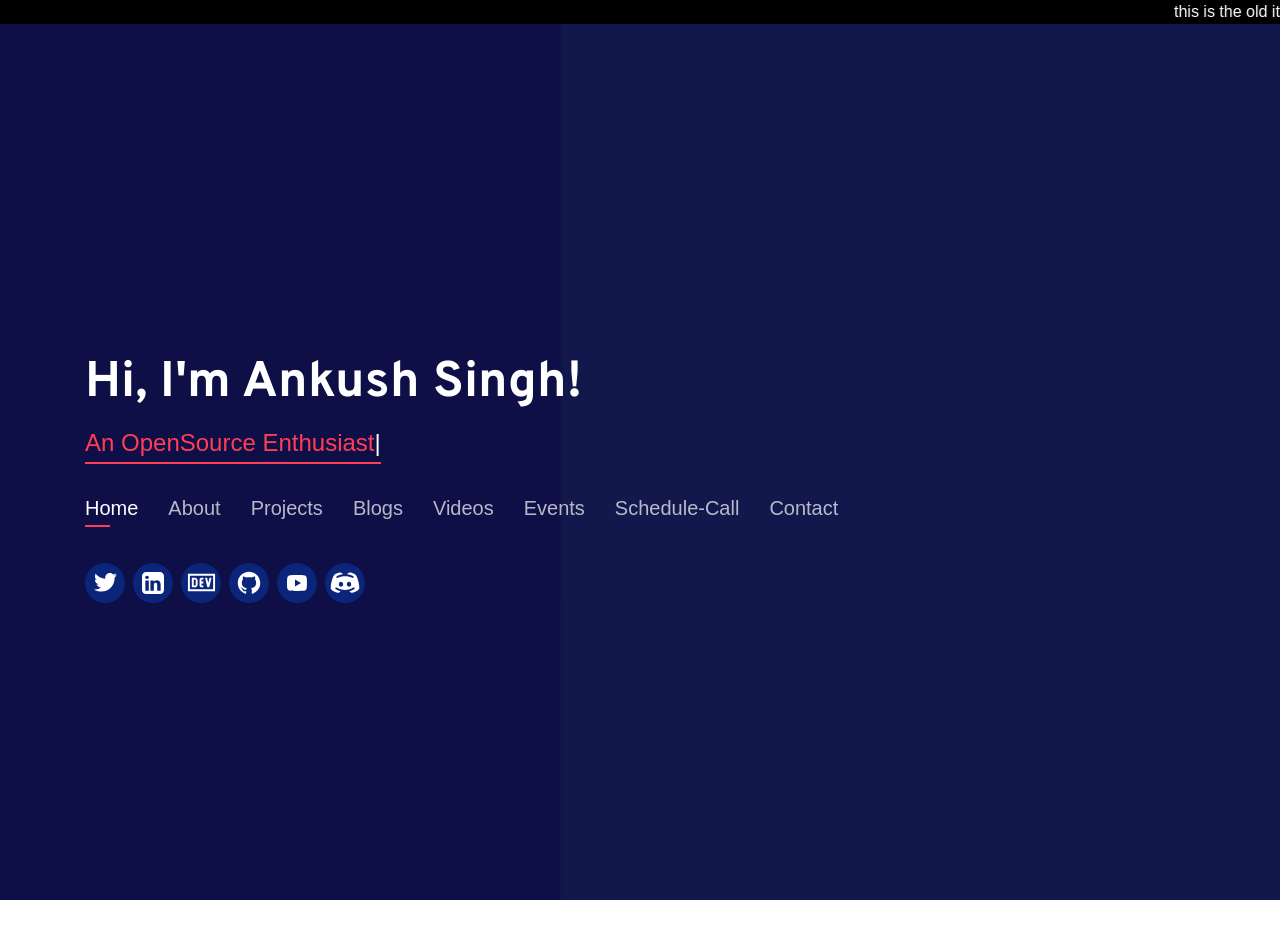
==== index.html @ aa954d73 "Initial commit" ====
<!DOCTYPE html>
<html lang="en">

<head>
  
  <script data-ad-client="ca-pub-5035583720363307" async src="https://pagead2.googlesyndication.com/pagead/js/adsbygoogle.js"></script>
  
  <meta charset="utf-8">
  <meta content="width=device-width, initial-scale=1.0" name="viewport">

  <title>Ankush Singh Gandhi</title>
  <meta content="Building products to make life easier" name="descriptison">
  <meta content="ankushsgandhi, ankush, singh, gandhi, python, webdeveloper, appdeveloper, app, web, android, projects, java, deeplearning, machinelearning" name="keywords">

  <!-- Favicons -->
  <link rel="shortcut icon" href="assets/img/favicon.ico" type="image/x-icon" />
  <link rel="icon" href="assets/img/favicon.ico" type="image/x-icon"> 
  <link href="assets/img/favicon.ico" rel="icon">
  <link href="assets/img/apple-touch-icon.ico" rel="apple-touch-icon">

  <!-- Google Fonts -->
  <link href="https://fonts.googleapis.com/css?family=Open+Sans:300,300i,400,400i,600,600i,700,700i|Raleway:300,300i,400,400i,500,500i,600,600i,700,700i|Poppins:300,300i,400,400i,500,500i,600,600i,700,700i" rel="stylesheet">

  <!-- Vendor CSS Files -->
  <link href="assets/vendor/bootstrap/css/bootstrap.min.css" rel="stylesheet">
  <link href="assets/vendor/icofont/icofont.min.css" rel="stylesheet">
  <link href="assets/vendor/remixicon/remixicon.css" rel="stylesheet">
  <link href="assets/vendor/owl.carousel/assets/owl.carousel.min.css" rel="stylesheet">
  <link href="assets/vendor/boxicons/css/boxicons.min.css" rel="stylesheet">
  <link href="assets/vendor/venobox/venobox.css" rel="stylesheet">

  <!-- Template Main CSS File -->
  <link href="assets/css/style.css" rel="stylesheet">

  <script data-ad-client="ca-pub-5035583720363307" async src="https://pagead2.googlesyndication.com/pagead/js/adsbygoogle.js"></script>

  <style>
    @import url('https://fonts.googleapis.com/css2?family=Overpass:wght@900&display=swap');
    </style>
    
    

</head>

<body>
<marquee style="background-color: #000000;">this is the old iteration of my portfolio website work under progress for new one</marquee>
  <!-- ======= Header ======= -->
  <header id="header" class="header-tops">
    <div class="container">
      <h1 style="font-family: 'Overpass', sans-serif;"><a href="index.html">Hi, I'm Ankush Singh!</a></h1>

      <h2 style="color:#fff"><span class="typing" style="color:#FF3E55;"></span></h2>

      <nav class="nav-menu d-none d-lg-block">
        <ul>
          <li class="active"><a href="#header">Home</a></li>
          <li><a href="#about">About</a></li>
          <li><a href="#portfolio">Projects</a></li>
          <li><a href="#blogs">Blogs</a></li>
          <li><a href="#videos">Videos</a></li>
          <li><a href="#events">Events</a></li>
          <li><a href="#schedule-meet">Schedule-Call</a></li>
          <li><a href="#contact">Contact</a></li>
        </ul>

      </nav><!-- .nav-menu -->

      <div class="social-links"><!--icons8.com is used-->
        <a href="https://twitter.com/ankushsgandhi" class="twitter"><svg xmlns="http://www.w3.org/2000/svg" x="0px" y="0px"
          width="23" height="23"
          viewBox="0 0 172 172"
          style=" fill:#000000;"><g fill="none" fill-rule="nonzero" stroke="none" stroke-width="1" stroke-linecap="butt" stroke-linejoin="miter" stroke-miterlimit="10" stroke-dasharray="" stroke-dashoffset="0" font-family="none" font-weight="none" font-size="none" text-anchor="none" style="mix-blend-mode: normal"><path d="M0,172v-172h172v172z" fill="none"></path><g fill="#ffffff"><path d="M172,30.82226c-6.4388,2.85547 -12.9056,5.01107 -20.07226,5.73894c7.16667,-4.3112 12.9056,-11.47787 15.76107,-19.3724c-7.16667,4.31119 -14.33333,7.16667 -22.19988,8.6224c-7.16667,-7.16667 -16.48893,-11.47787 -26.51106,-11.47787c-19.3724,0 -35.13347,15.76107 -35.13347,35.10547c0,2.88346 0,5.73893 0.72786,7.89453c-29.39453,-1.42774 -55.17773,-15.06119 -72.39453,-36.56119c-3.58333,5.03906 -5.01107,11.47786 -5.01107,17.91667c0,12.20573 6.43881,22.95573 15.76107,29.39453c-5.73893,-0.72786 -11.44987,-2.1556 -15.76107,-4.31119c0,0 0,0 0,0.72786c0,17.18881 12.17774,31.52214 27.93881,34.4056c-2.85547,0.69988 -5.71094,1.42774 -9.29427,1.42774c-2.1556,0 -4.3112,0 -6.4668,-0.72786c4.31119,14.33333 17.2168,24.38346 32.97786,24.38346c-12.17773,9.32227 -27.23893,15.03321 -43.72786,15.03321c-2.85547,0 -5.73893,0 -8.5944,-0.69988c15.76107,10.02214 34.4056,15.76107 53.75,15.76107c65.22787,0 100.33333,-53.75 100.33333,-100.33333c0,-1.42774 0,-2.85547 0,-4.31119c7.16667,-5.01107 12.9056,-11.44988 17.91667,-18.61654"></path></g></g></svg><!--i class="icofont-twitter"></i--></a>
        <a href="https://www.linkedin.com/in/ankushsinghgandhi/" class="linkedin"><!--i class="icofont-linkedin"></i--><svg xmlns="http://www.w3.org/2000/svg" x="0px" y="0px"
          width="22" height="22"
          viewBox="0 0 172 172"
          style=" fill:#000000;"><g fill="none" fill-rule="nonzero" stroke="none" stroke-width="1" stroke-linecap="butt" stroke-linejoin="miter" stroke-miterlimit="10" stroke-dasharray="" stroke-dashoffset="0" font-family="none" font-weight="none" font-size="none" text-anchor="none" style="mix-blend-mode: normal"><path d="M0,172v-172h172v172z" fill="none"></path><g fill="#ffffff"><path d="M139.75,0h-107.5c-17.80469,0 -32.25,14.44531 -32.25,32.25v107.5c0,17.80469 14.44531,32.25 32.25,32.25h107.5c17.80469,0 32.25,-14.44531 32.25,-32.25v-107.5c0,-17.80469 -14.44531,-32.25 -32.25,-32.25zM53.18149,146.00361h-26.71996l-0.15504,-80.00481h26.71995zM39.14964,55.53305h-0.15505c-8.73437,0 -14.36779,-6.02103 -14.36779,-13.51502c0,-7.67488 5.81431,-13.48919 14.70373,-13.48919c8.88942,0 14.34194,5.8143 14.52283,13.48919c0,7.49399 -5.65926,13.51502 -14.70372,13.51502zM145.82272,146.00361h-26.95253v-43.46515c0,-10.51743 -2.79087,-17.67548 -12.19712,-17.67548c-7.18389,0 -11.0601,4.83233 -12.92067,9.50962c-0.69772,1.67969 -0.8786,3.97957 -0.8786,6.33113v45.29988h-27.08173l-0.15505,-80.00481h27.08173l0.15505,11.29267c3.46274,-5.34916 9.22536,-12.92067 23.02463,-12.92067c17.10697,0 29.89844,11.16346 29.89844,35.17007v46.46274z"></path></g></g></svg></a>
        <a href="https://dev.to/ankushsinghgandhi" class="facebook"><svg xmlns="http://www.w3.org/2000/svg" x="0px" y="0px"
          width="31" height="31"
          viewBox="0 0 172 172"
          style=" fill:#000000;"><g fill="none" fill-rule="nonzero" stroke="none" stroke-width="1" stroke-linecap="butt" stroke-linejoin="miter" stroke-miterlimit="10" stroke-dasharray="" stroke-dashoffset="0" font-family="none" font-weight="none" font-size="none" text-anchor="none" style="mix-blend-mode: normal"><path d="M0,172v-172h172v172z" fill="none"></path><g fill="#ffffff"><path d="M10.75,37.625v96.75h150.5v-96.75zM21.5,48.375h129v75.25h-129zM32.25,59.125v53.75h16.125c8.89025,0 16.125,-7.23475 16.125,-16.125v-21.5c0,-8.89025 -7.23475,-16.125 -16.125,-16.125zM86,59.125c-5.92862,0 -10.75,4.82138 -10.75,10.75v32.25c0,5.92863 4.82138,10.75 10.75,10.75h10.75v-10.75h-10.75v-10.75h10.75v-10.75h-10.75v-10.75h10.75v-10.75zM105.84131,59.125l11.20142,48.51148c0.7095,3.06375 3.4379,5.23852 6.58227,5.23852c3.14438,0 5.87277,-2.17477 6.58227,-5.23852l11.20142,-48.51148h-11.03345l-6.75024,29.23706l-6.75024,-29.23706zM43,69.875h5.375c2.967,0 5.375,2.408 5.375,5.375v21.5c0,2.967 -2.408,5.375 -5.375,5.375h-5.375z"></path></g></g></svg><!--<i class="icofont-blogger"></i>--></a>
        <a href="https://github.com/AnkushSinghGandhi" class="instagram"><svg xmlns="http://www.w3.org/2000/svg" x="0px" y="0px"
          width="30" height="30"
          viewBox="0 0 172 172"
          style=" fill:#000000;"><g fill="none" fill-rule="none" stroke="none" stroke-width="1" stroke-linecap="butt" stroke-linejoin="miter" stroke-miterlimit="10" stroke-dasharray="" stroke-dashoffset="0" font-family="none" font-weight="none" font-size="none" text-anchor="none" style="mix-blend-mode: normal"><path d="M0,172v-172h172v172z" fill="none" fill-rule="nonzero"></path><g fill="#ffffff" fill-rule="evenodd"><path d="M86,21.5c-35.63037,0 -64.5,28.86963 -64.5,64.5c0,28.4917 18.47656,52.6792 44.11279,61.20361c3.2334,0.58789 4.40918,-1.38574 4.40918,-3.10742c0,-1.53271 -0.06299,-5.58496 -0.08398,-10.95996c-17.95166,3.88428 -21.73096,-8.65039 -21.73096,-8.65039c-2.93945,-7.45361 -7.15967,-9.44824 -7.15967,-9.44824c-5.85791,-3.98926 0.44092,-3.90528 0.44092,-3.90528c6.4668,0.46192 9.86817,6.63477 9.86817,6.63477c5.75293,9.86817 15.09619,7.0127 18.77051,5.375c0.58789,-4.17822 2.26758,-7.01269 4.09424,-8.62939c-14.31934,-1.6167 -29.37354,-7.15967 -29.37354,-31.87207c0,-7.05469 2.51953,-12.80761 6.63477,-17.32178c-0.65088,-1.6167 -2.87646,-8.18848 0.62989,-17.06982c0,0 5.41699,-1.72168 17.7417,6.61377c5.14404,-1.42773 10.66602,-2.1416 16.14599,-2.16259c5.47998,0.02099 11.00195,0.73486 16.14599,2.16259c12.32471,-8.33545 17.7207,-6.61377 17.7207,-6.61377c3.52734,8.88134 1.32276,15.45313 0.65088,17.06982c4.13623,4.51416 6.61377,10.26709 6.61377,17.32178c0,24.77539 -15.0752,30.21338 -29.43653,31.83008c2.30957,1.97364 4.36719,5.9209 4.36719,11.92578c0,8.6294 -0.06298,15.5791 -0.06298,17.69971c0,1.72168 1.15478,3.7373 4.43017,3.10742c25.61523,-8.54541 44.0708,-32.71192 44.0708,-61.20361c0,-35.63037 -28.86963,-64.5 -64.5,-64.5z"></path></g></g></svg><!--i class="icofont-github"></i--></a>

          <a href="https://www.youtube.com/techxtreme" class="instagram"><svg xmlns="http://www.w3.org/2000/svg" x="0px" y="0px"
            width="24" height="24"
            viewBox="0 0 172 172"
            style=" fill:#000000;"><g fill="none" fill-rule="nonzero" stroke="none" stroke-width="1" stroke-linecap="butt" stroke-linejoin="miter" stroke-miterlimit="10" stroke-dasharray="" stroke-dashoffset="0" font-family="none" font-weight="none" font-size="none" text-anchor="none" style="mix-blend-mode: normal"><path d="M0,172v-172h172v172z" fill="none"></path><g fill="#ffffff"><path d="M154.671,44.333c-1.64833,-6.16333 -6.50733,-11.02233 -12.67067,-12.67067c-11.18,-2.99567 -56.00033,-2.99567 -56.00033,-2.99567c0,0 -44.82033,0 -56.00033,2.99567c-6.16333,1.64833 -11.02233,6.50733 -12.67067,12.67067c-2.99567,11.18 -2.99567,41.667 -2.99567,41.667c0,0 0,30.487 2.99567,41.667c1.64833,6.16333 6.50733,11.02233 12.67067,12.67067c11.18,2.99567 56.00033,2.99567 56.00033,2.99567c0,0 44.82033,0 56.00033,-2.99567c6.1705,-1.64833 11.02233,-6.50733 12.67067,-12.67067c2.99567,-11.18 2.99567,-41.667 2.99567,-41.667c0,0 0,-30.487 -2.99567,-41.667zM71.66667,110.82533v-49.65067l43,24.82533z"></path></g></g></svg><!--i class="icofont-github"></i--></a>
          <a href="https://discord.com/invite/UNFfxdDy" class="instagram"><svg xmlns="http://www.w3.org/2000/svg" x="0px" y="0px"
            width="30" height="30"
            viewBox="0 0 172 172"
            style=" fill:#000000;"><g fill="none" fill-rule="nonzero" stroke="none" stroke-width="1" stroke-linecap="butt" stroke-linejoin="miter" stroke-miterlimit="10" stroke-dasharray="" stroke-dashoffset="0" font-family="none" font-weight="none" font-size="none" text-anchor="none" style="mix-blend-mode: normal"><path d="M0,172v-172h172v172z" fill="none"></path><g fill="#ffffff"><path d="M145.48333,37.87583c-0.07167,-0.07167 -0.17917,-0.14333 -0.28667,-0.25083c-8.56417,-6.88 -20.03083,-10.39167 -28.12917,-12.07583c-7.99083,-1.68417 -15.98167,2.86667 -18.56167,10.57083c-0.03583,0.14333 -0.1075,0.25083 -0.14333,0.39417c13.4375,1.36167 25.44167,5.0525 35.18833,10.82167c2.54417,1.505 3.36833,4.80167 1.86333,7.38167c-1.00333,1.68417 -2.795,2.61583 -4.6225,2.61583c-0.93167,0 -1.89917,-0.25083 -2.75917,-0.7525c-10.965,-6.52167 -25.51333,-9.96167 -42.0325,-9.96167c-16.51917,0 -31.0675,3.44 -42.0325,9.96167c-2.58,1.505 -5.87667,0.68083 -7.38167,-1.86333c-1.505,-2.58 -0.68083,-5.87667 1.86333,-7.38167c9.74667,-5.76917 21.75083,-9.46 35.18833,-10.82167c-0.03583,-0.14333 -0.1075,-0.25083 -0.14333,-0.39417c-2.58,-7.70417 -10.57083,-12.255 -18.56167,-10.57083c-8.09833,1.68417 -19.565,5.19583 -28.12917,12.07583c-0.1075,0.1075 -0.215,0.17917 -0.28667,0.25083c-7.955,7.38167 -22.64667,44.935 -22.64667,79.04833c0,0.93167 0.215,1.8275 0.68083,2.65167c8.74333,15.3725 29.3475,20.99833 37.84,22.6825c1.03917,0.215 2.07833,0.3225 3.1175,0.3225c5.08833,0 9.9975,-2.43667 13.04333,-6.665l1.86333,-2.54417c-18.45417,-4.37167 -27.91417,-12.255 -28.45167,-12.72083c-2.2575,-1.935 -2.54417,-5.30333 -0.60917,-7.56083c1.935,-2.2575 5.30333,-2.54417 7.56083,-0.645c0.28667,0.25083 16.08917,13.04333 47.085,13.04333c31.13917,0 46.94167,-12.9 47.085,-13.04333c2.2575,-1.89917 5.66167,-1.6125 7.56083,0.68083c1.89917,2.2575 1.64833,5.62583 -0.60917,7.525c-0.5375,0.46583 -9.9975,8.34917 -28.45167,12.72083l1.86333,2.54417c3.04583,4.22833 7.955,6.665 13.04333,6.665c1.03917,0 2.07833,-0.1075 3.1175,-0.3225c8.4925,-1.68417 29.09667,-7.31 37.84,-22.6825c0.46583,-0.82417 0.68083,-1.72 0.68083,-2.65167c0,-34.11333 -14.69167,-71.66667 -22.64667,-79.04833zM62.81583,107.21333c-6.84417,0 -12.39833,-6.3425 -12.39833,-14.19c0,-7.8475 5.55417,-14.19 12.39833,-14.19c6.88,0 12.43417,6.3425 12.43417,14.19c0,7.8475 -5.55417,14.19 -12.43417,14.19zM109.07667,107.5c-6.91583,0 -12.54167,-6.41417 -12.54167,-14.33333c0,-7.91917 5.62583,-14.33333 12.54167,-14.33333c6.95167,0 12.54167,6.41417 12.54167,14.33333c0,7.91917 -5.59,14.33333 -12.54167,14.33333z"></path></g></g></svg></a>
      </div>
    </div>
  </header><!-- End Header -->

  <!-- ======= About Section ======= -->
  <section id="about" class="about">

    <!-- ======= About Me ======= -->
    <div class="about-me container">

      <div class="section-title">
        <h2>About</h2>
        <p>Learn more about me</p>
      </div>
      <div class="row">
        <div class="col-lg-4" data-aos="fade-right">
          <img alt="Ankush Singh Gandhi" src="assets/img/me.jpg" class="img-fluid"   height="300" width="300">
        </div>
        <div class="col-lg-8 pt-4 pt-lg-0 content" data-aos="fade-left">
          <h3>Software Devloper</h3>
          <div class="row">
          </div>
            <p> I'm a passionate learner who's always willing to learn and work across technologies and domains. I love to explore new technologies and leverage them to solve real-life problems. Apart from that I also love to blog, mentor a newbie and build something from what i've learnt.</p>
            <p>I'm also founder of <a href="https://discord.com/invite/UNFfxdDy">CodeVisors</a>. It is a community and an organization driven by tech enthusiasts focusing on reciprocal collaboration between members of the tech community.  The aim of the community is to encourage and promote communication, best practices and technical expertise in an inclusive and welcome environment.</p>
            <p>And <a href="https://www.youtube.com/TechXtreme">Tech Xtreme</a> is my YouTube channel dedicated to learnings of all domains without any hassle and problem. I will be posting content about technology, marketing, entrepreneurship, and education.</p>
            <p>I started my channel in 2016 when I was still in school back then I made videos about Android and its customizations and then after that made a few custom ROMs for Samsung mobile phones. the one ROM which gets noticed was <a href="https://www.youtube.com/results?search_query=vibrance+ux">Vibrance UX</a> with more than 60k downloads. you can search it on Google or Youtube there are many videos on and yes I am the original developer of it.</p>
            <p>Now I started my channel again with the same enthusiasm with a goal to the uplift community by providing free webinars, hands-on sessions, etc</p>
            <p>Looking to chat? Feel free to DM me on twitter - the fastest way to reach out to me!</p>
        </div>
      </div>

    </div><!-- End About Me -->

    <!-- ======= Skills ======= -->
    <div class="interests container">

      <div class="section-title">
        <h2>Skills</h2>
      </div>

      <div class="row">
        <div class="col-lg-3 col-md-4">
          <div class="icon-box">
            <h3 style="color: #ffbb2c;">LINUX</h3>
          </div>
        </div>
        <div class="col-lg-3 col-md-4 mt-4 mt-md-0">
          <div class="icon-box">
            <h3 style="color: #5578ff;">Python</h3>
          </div>
        </div>
        <div class="col-lg-3 col-md-4 mt-4 mt-md-0">
          <div class="icon-box">
            <h3  style="color: #e80368;">OpenSource</h3>
          </div>
        </div>
        <div class="col-lg-3 col-md-4 mt-4 mt-lg-0">
          <div class="icon-box">
            <h3 style="color: #e361ff;">Algorithms</h3>
          </div>
        </div>
        <div class="col-lg-3 col-md-4 mt-4">
          <div class="icon-box">
            <h3 style="color: #47aeff;">Blogging</h3>
          </div>
        </div>
        <div class="col-lg-3 col-md-4 mt-4">
          <div class="icon-box">
            <h3 style="color: #ffa76e;">Mentoring</h3>
          </div>
        </div>
        <div class="col-lg-3 col-md-4 mt-4">
          <div class="icon-box">
            <h3  style="color: #11dbcf;">Data Science</h3>
          </div>
        </div>
        <div class="col-lg-3 col-md-4 mt-4">
          <div class="icon-box">
            <h3 style="color: #4233ff;">AI/ML</h3>
          </div>
        </div>
        <div class="col-lg-3 col-md-4 mt-4">
          <div class="icon-box">
            <h3 style="color: #b2904f;">YouTube</h3>
          </div>
        </div>
        <div class="col-lg-3 col-md-4 mt-4">
          <div class="icon-box">
            <h3 style="color: #b20969;">--</h3>
          </div>
        </div>
        <div class="col-lg-3 col-md-4 mt-4">
          <div class="icon-box">
            <h3 style="color: #ff5828;">--</h3>
          </div>
        </div>
        <div class="col-lg-3 col-md-4 mt-4">
          <div class="icon-box">
            <h3 style="color: #29cc61;">--</h3>
          </div>
        </div>
      </div>

    </div><!-- End Interests -->
        <!-- ======= Testimonials ======= -->
        <div class="testimonials container">

          <div class="section-title">
            <h2>Testimonials</h2>
          </div>
    
          <div class="owl-carousel testimonials-carousel">
    
            <div class="testimonial-item">
              <p>
                <i class="bx bxs-quote-alt-left quote-icon-left"></i>
                I must say Ankush is the most smart working junior I had known so far. I've been close to him for years now and we've shared some knowledge by that I can say, a person who thinks about his action and loyal to his belief can achieve greater milestones.
                <i class="bx bxs-quote-alt-right quote-icon-right"></i>
              </p>
              <a href="https://www.linkedin.com/in/mudit-t-708440105/">
              <img alt="Ankush Singh Gandhi" src="assets/img/testimonials/testimonials-1.jpg" class="testimonial-img"></a>
              <h3>Mudit Trupathi</h3>
              <h4>SDE at Ranosys technologies</h4>
            </div>

            <div class="testimonial-item">
              <p>
                <i class="bx bxs-quote-alt-left quote-icon-left"></i>
                Ankush had played a major role in whatever projects we worked together. He created a special bond with his team members which pushes them to the next level. He is a great human and kind to have in a project!Ankush can be a great companion to work with. He is a quick learner.
                <i class="bx bxs-quote-alt-right quote-icon-right"></i>
              </p>
              <a href="https://www.linkedin.com/in/prabhjeet-singh-khokher/">
              <img alt="Ankush Singh Gandhi" src="assets/img/testimonials/testimonials-2.jpg" class="testimonial-img"></a>
              <h3>Prabhjeet Singh</h3>
              <h4>ARTH learner at Linux world</h4>
            </div>
    
            <div class="testimonial-item">
              <p>
                <i class="bx bxs-quote-alt-left quote-icon-left"></i>
                Ankush is really an amazing and he has extensively rich knowledge about Python Development. He is a great and Hackathon enthusiast. I think he is quite approachable and an asset to the opensource community.                                                                 
                <i class="bx bxs-quote-alt-right quote-icon-right"></i>
              </p>
              <a href="https://www.linkedin.com/in/mohan-gayen-9571a51a0/">
              <img alt="Ankush Singh Gandhi" src="assets/img/testimonials/testimonials-3.jpg" class="testimonial-img"></a>
              <h3>Mohan Gayen</h3>
              <h4>Student at Poornima Group of Institutions</h4>
            </div>

            <div class="testimonial-item">
              <p>
                <i class="bx bxs-quote-alt-left quote-icon-left"></i>
                I have worked with Ankush in several academic micro-projects. He was a Team leader and always motivated his team to think creatively. He surpassed my fear of working in the group project and helped me become a good and responsible team player.
                <i class="bx bxs-quote-alt-right quote-icon-right"></i>
              </p>
              <a href="https://www.linkedin.com/in/ankit-ojha/">
              <img alt="Ankush Singh Gandhi" src="assets/img/testimonials/testimonials-4.jpg" class="testimonial-img"></a>
              <h3>Ankit Ojha</h3>
              <h4>Student at Poornima Group of Institutions</h4>
            </div>

            
            <div class="testimonial-item">
              <p>
                <i class="bx bxs-quote-alt-left quote-icon-left"></i>
                Ankush is a great open source software person. He has the enthusiasm to spread the OSS love to everywhere. Other than actively mentoring people, he's doing great work following up what's going on with the open source software programs and helping people to apply the programs in an efficient way.
                <i class="bx bxs-quote-alt-right quote-icon-right"></i>
              </p>
              <a href="https://www.linkedin.com/in/arushi-kataria-606137155/">
              <img alt="Ankush Singh Gandhi" src="assets/img/testimonials/testimonials-5.jpg" class="testimonial-img"></a>
              <h3>Arushi Kataria</h3>
              <h4>DevOps Engineer NameSourceFuse Technologies</h4>
            </div>

            <div class="testimonial-item">
              <p>
                <i class="bx bxs-quote-alt-left quote-icon-left"></i>
                Ankush is one of the highly talented individuals I have ever met with. He is moved by really powerful motivations in life and is highly talented in the Computer science field. He does his works correctly and also motivates people who ask him for advice in life. Glad I met him, He is one of the best people out there with an outstanding attitude and talent. 
                <i class="bx bxs-quote-alt-right quote-icon-right"></i>
              </p>
              <a href="https://www.linkedin.com/in/pankaj-kanyal-2060291b2/">
              <img alt="Ankush Singh Gandhi" src="assets/img/testimonials/testimonials-6.jpg" class="testimonial-img"></a>
              <h3>Pankaj Kanyal</h3>
              <h4>Student at Chandigarh University</h4>
            </div>

          </div>
        </div>
        <!-- End Testimonials  -->
        

  </section><!-- End About Section -->

    <!-- Start Skills Section -->

    <section id="skills" class="service">
      <div class="container" style="background: rgba(255, 255, 255, 0)">
        <div class="section-title">
          <h2>Skills</h2>
        </div>
          <!--div class="col-lg-12" data-aos="fade-up">
            <div class="col-md-12 mt-4 mt-md-0 icon-box" data-aos="fade-up" data-aos-delay="100">
              <h4 style="text-align:left;color:#FF3E55">Full Stack Technologies</h4>
              <h5 style="text-align:left; color:#fff; font-weight: bold;">
                HTML5, CSS3, React.js, Redux, React Native, Next.js, Express.js, Node.js
              </h5>
            </div-->
            <div class="col-md-12 mt-4 mt-md-0 icon-box" data-aos="fade-up" data-aos-delay="100">
              <h4 style="text-align:left;color:#FF3E55">Databases</h4>
              <h5 style="text-align:left; color:#fff; font-weight: bold;">
                MySQL, MongoDB
              </h5>
            </div>
            <!--div class="col-md-12 mt-4 mt-md-0 icon-box" data-aos="fade-up" data-aos-delay="100">
              <h4 style="text-align:left;color:#FF3E55">Cloud Services</h4>
              <h5 style="text-align:left; color:#fff; font-weight: bold;">
                AWS (EC2, Lambda, ELB, S3), Digital Ocean
              </h5>
            </div-->
            <div class="col-md-12 mt-4 mt-md-0 icon-box" data-aos="fade-up" data-aos-delay="100">
              <h4 style="text-align:left;color:#FF3E55">Programming Languages</h4>
              <h5 style="text-align:left; color:#fff; font-weight: bold;">
                Python, C, Java
              </h5>
            </div>
            <div class="col-md-12 mt-4 mt-md-0 icon-box" data-aos="fade-up" data-aos-delay="100">
              <h4 style="text-align:left;color:#FF3E55">ML Libraries and Frameworks</h4>
              <h5 style="text-align:left; color:#fff; font-weight: bold;">
                Scikit-Learn, Tensorflow 2, Numpy, Pandas, Matplotlib
              </h5>
            </div>
            <div class="col-md-12 mt-4 mt-md-0 icon-box" data-aos="fade-up" data-aos-delay="100">
              <h4 style="text-align:left;color:#FF3E55">Other Technologies</h4>
              <h5 style="text-align:left; color:#fff; font-weight: bold;">
                Git, GitHub, Linux
              </h5>
            </div>
          </div>
        </div>
      </div>
    </section>
  <!-- End Skill Section -->


  <!-- ======= Resume Section ======= -->
  <section id="resume" class="resume">
    <div class="container">

      <div class="section-title">
        <h2>Resume</h2>
        <p>Check My Resume</p>
      </div>
      <p><em><a href = ""><svg xmlns="http://www.w3.org/2000/svg" x="0px" y="0px"
        width="24" height="24"
        viewBox="0 0 226 226"
        style=" fill:#000000;"><g fill="none" fill-rule="nonzero" stroke="none" stroke-width="1" stroke-linecap="butt" stroke-linejoin="miter" stroke-miterlimit="10" stroke-dasharray="" stroke-dashoffset="0" font-family="none" font-weight="none" font-size="none" text-anchor="none" style="mix-blend-mode: normal"><path d="M0,226v-226h226v226z" fill="none"></path><g fill="#ffffff"><path d="M94.16667,0v94.16667h-32.95833l51.79167,70.625l51.79167,-70.625h-32.95833v-94.16667zM0,207.16667v18.83333h226v-18.83333z"></path></g></g></svg> Download My Full Resume</a></em></p>
      <div class="row">
        <div class="col-lg-6">
          <h3 class="resume-title">Sumary</h3>
          <div class="resume-item pb-0">
            <h4>Ankush Singh Gandhi</h4>
            <p><em>I'm a passionate computer science fresher who's always willing to work across technologies and domains. I love to explore new technologies and leverage them to solve real-life problems.</em></p>
            <p>
            <ul>
              <li>Jaipur/Kota, Rajasthan, IN</li>
              <li>(+91) 9529639652</li>
              <li>ankushsinghgandhi@gmail.com</li>
            </ul>
            </p>
          </div>

          <h3 class="resume-title">Education</h3>
          <div class="resume-item">
            <h4>Bachelor of Technology</h4>
            <h5>2018 - 2022</h5>
            <p><em>Poornima Group of Institutions, Jaipur(Rajasthan), IN</em></p>
            <p>B.Tech CSE is a 4-year undergraduate engineering course on practical and theoretical knowledge of computer hardware and software.</p>
          </div>
        </div>
        <div class="col-lg-6">
          <!--h3 class="resume-title">Projects</h3-->
    
        </div>
      </div>

    </div>
  </section><!-- End Resume Section -->

  <!-- ======= Blogs Section ======= -->
  <section id="blogs" class="services">
    <div class="container">

      <div class="section-title">
        <h2>Blogs</h2>
        <p>My Blogs</p>
      </div>

      <div class="row">

         <div class="col-lg-4 col-md-6 d-flex align-items-stretch mt-4">
          <div class="icon-box">
            <a href="https://dev.to/ankushsinghgandhi/software-engineering-3gbm"><img alt="Ankush Singh Gandhi" src= "https://res.cloudinary.com/practicaldev/image/fetch/s--lskei5W5--/c_imagga_scale,f_auto,fl_progressive,h_420,q_auto,w_1000/https://dev-to-uploads.s3.amazonaws.com/i/l2xrpgiktm369jou40c7.jpg" width ="300" height = "120"></a>
            <br>

            <h4><a href="https://dev.to/ankushsinghgandhi/software-engineering-3gbm">Software Engineering</a></h4>
            <p>It is a systematic, disciplined, cost-effective technique for software development. It is an Engineering approach to develop software.........
              
            </p>
          </div>
        </div>
        

        <div class="col-lg-4 col-md-6 d-flex align-items-stretch mt-4">
          <div class="icon-box">
            <a href="https://dev.to/ankushsinghgandhi/scrum-cheat-sheet-16ab"><img alt="Ankush Singh Gandhi" src= "https://res.cloudinary.com/practicaldev/image/fetch/s--FpJDaCve--/c_imagga_scale,f_auto,fl_progressive,h_420,q_auto,w_1000/https://dev-to-uploads.s3.amazonaws.com/i/wptk13f3hiin0o8kfzj3.png" width ="300" height = "120"></a>
            <br>

            <h4><a href="https://dev.to/ankushsinghgandhi/scrum-cheat-sheet-16ab">Scrum Cheat Sheet</a></h4>
            <p>Scrum is a framework to implement Agile methodology for developing, delivering, and sustaining complex products, with an........

            </p>
          </div>
        </div>


        <div class="col-lg-4 col-md-6 d-flex align-items-stretch mt-4">
          <div class="icon-box">
            <a href="https://dev.to/ankushsinghgandhi/important-concepts-of-oop-54ep"><img alt="Ankush Singh Gandhi" src= "https://res.cloudinary.com/practicaldev/image/fetch/s--cuC_4dt6--/c_imagga_scale,f_auto,fl_progressive,h_420,q_auto,w_1000/https://dev-to-uploads.s3.amazonaws.com/i/ydhltpmixre12r3i0daz.png" width ="300" height = "120"></a>
            <br>

            <h4><a href="https://dev.to/ankushsinghgandhi/important-concepts-of-oop-54ep">Important Concepts of OOP</a></h4>
            <p>First; Object Orientated Programming (OOP) is a programming language model where Objects communicate with one another in order to solve........

            </p>
          </div>
        </div>

        <div class="col-lg-4 col-md-6 d-flex align-items-stretch mt-4">
          <div class="icon-box">
            <a href="https://dev.to/ankushsinghgandhi/tools-developers-should-know-4nk0"><img alt="Ankush Singh Gandhi" src= "https://res.cloudinary.com/practicaldev/image/fetch/s--RdrSWK9A--/c_imagga_scale,f_auto,fl_progressive,h_420,q_auto,w_1000/https://dev-to-uploads.s3.amazonaws.com/i/dkd7otrp3x9xd5jphqwz.png" width ="300" height = "120"></a>
            <br>

            <h4><a href="https://dev.to/ankushsinghgandhi/docker-cheat-sheet-56cc">Tools Developers Should Know</a></h4>
            <p>Git is a free and open source distributed version control system designed to handle everything from small to very large projects with speed......
            </p>
          </div>
        </div>

        <div class="col-lg-4 col-md-6 d-flex align-items-stretch mt-4">
          <div class="icon-box">
            <a href="https://dev.to/ankushsinghgandhi/docker-cheat-sheet-56cc"><img alt="Ankush Singh Gandhi" src= "https://res.cloudinary.com/practicaldev/image/fetch/s--x9y4c9YO--/c_imagga_scale,f_auto,fl_progressive,h_420,q_auto,w_1000/https://dev-to-uploads.s3.amazonaws.com/i/cjet8hdrgx8nc7qanvf0.jpg" width ="300" height = "120"></a>
            <br>

            <h4><a href="https://dev.to/ankushsinghgandhi/docker-cheat-sheet-56cc">Docker Cheat Sheet</a></h4>
            <p>Docker is an open-source project for automating the deployment of applications as portable, self-sufficient containers that can.....
            </p>
          </div>
        </div>
        

        <div class="col-lg-4 col-md-6 d-flex align-items-stretch mt-4">
          <div class="icon-box">
            <a href="https://dev.to/ankushsinghgandhi/git-github-cheat-sheet-71b"><img alt="Ankush Singh Gandhi" src= "https://res.cloudinary.com/practicaldev/image/fetch/s--oKCiIsu7--/c_imagga_scale,f_auto,fl_progressive,h_420,q_auto,w_1000/https://dev-to-uploads.s3.amazonaws.com/i/dm5f96hebh122oqv8vau.jpg" width ="300" height = "120"></a>
            <br>


            <h4><a href="https://dev.to/ankushsinghgandhi/git-github-cheat-sheet-71b">Git & GitHub Cheat Sheet</a></h4>
            <p>Git is the free and open source distributed version control system that's responsible for everything GitHub related that happens locally on your computer....</p>
          </div>
        </div>

        <div class="col-lg-4 col-md-6 d-flex align-items-stretch mt-4">
          <div class="icon-box">
            <a href="https://dev.to/ankushsinghgandhi/steps-to-master-python-1p06"><img alt="Ankush Singh Gandhi" src= "https://res.cloudinary.com/practicaldev/image/fetch/s--vdaPHtZp--/c_imagga_scale,f_auto,fl_progressive,h_420,q_auto,w_1000/https://dev-to-uploads.s3.amazonaws.com/i/ivbfjt015onum4jy64vj.jpeg" width ="300" height = "120"></a>
            <br>

            <h4><a href="https://dev.to/ankushsinghgandhi/steps-to-master-python-1p06">Python Roadmap</a></h4>
            <p>First introduces yourself to the fundamentals of Python, what makes it so massively popular, and its benefits and limitations. It also compares Py.....
            </p>
          </div>
        </div>


        <div class="col-lg-4 col-md-6 d-flex align-items-stretch mt-4 ">
          <div class="icon-box">
            <a href="https://dev.to/ankushsinghgandhi/markdown-cheat-sheet-1il5"><img alt="Ankush Singh Gandhi" src= "https://res.cloudinary.com/practicaldev/image/fetch/s--vHykcq2d--/c_imagga_scale,f_auto,fl_progressive,h_420,q_auto,w_1000/https://dev-to-uploads.s3.amazonaws.com/i/40c0xdv9htifh00kfi8i.jpg" width ="300" height = "120"></a>
            <br>

            <h4><a href="https://dev.to/ankushsinghgandhi/markdown-cheat-sheet-1il5">MarkDown Cheat Sheet</a></h4>
            <p>At some stage of careers, developers and students will encounter Markdown files, they are used in platforms such as GitHub or.......</p>
          </div>
        </div>

        <div class="col-lg-4 col-md-6 d-flex align-items-stretch mt-4 ">
          <div class="icon-box">
            <a href="https://dev.to/ankushsinghgandhi/hacktoberfest-2020-registration-now-open-4o4g"><img alt="Ankush Singh Gandhi" src= "https://res.cloudinary.com/practicaldev/image/fetch/s--8JgnQDbU--/c_imagga_scale,f_auto,fl_progressive,h_420,q_auto,w_1000/https://dev-to-uploads.s3.amazonaws.com/i/pmzawh6xtdx9kvoxywa4.png" width ="300" height = "120"></a>
            <br>
            <h4><a href="https://dev.to/ankushsinghgandhi/hacktoberfest-2020-registration-now-open-4o4g">Hacktoberfest 2020</a></h4>
            <p>Hacktoberfest is a month-long celebration of OSS that highlights the truly collaborative nature of building software. Developers from....</p>
          </div>
        </div>

      </div>

    </div>
  </section><!-- End Blogs Section -->

  <!-- ======= Videos Section ======= -->
  <section id="videos" class="services">
    <div class="container">

      <div class="section-title">
        <h2>Videos</h2>
        <p>My Videos</p>
      </div>

      <p>For more Videos Checkout my<a href = "https://youtube.com/techxtreme"> Youtube Channel</a></p><br>


      <div class="row">
        
        <div class="col-lg-4 col-md-6 d-flex align-items-stretch mt-4">
          <div class="icon-box">
            <iframe width="300" height="170" src="https://www.youtube.com/embed/brqyvIEvyek" title="YouTube video player" frameborder="0" allow="accelerometer; autoplay; clipboard-write; encrypted-media; gyroscope; picture-in-picture" allowfullscreen></iframe>
            <br>
  
            <h4><a href="https://www.youtube.com/watch?v=brqyvIEvyek&t=22s"><p>Free Swags from google 💖 | New year giveaway | Ankush Singh Gandhi</p></a></h4>
            <p>The #GoogleCloudReady Facilitator Program will provide students an opportunity to kic......</p>
          </div>
        </div>
        
        <div class="col-lg-4 col-md-6 d-flex align-items-stretch mt-4">
          <div class="icon-box">
            <iframe width="300" height="170" src="https://www.youtube.com/embed/UvcI5G0bidQ" title="YouTube video player" frameborder="0" allow="accelerometer; autoplay; clipboard-write; encrypted-media; gyroscope; picture-in-picture" allowfullscreen></iframe>
            <br>

            <h4><a href="https://youtu.be/UvcI5G0bidQ"><p>2020 Hacktoberfest Unboxing TShirt and Swags | Ankush Singh Gandhi</p></a></h4>
            <p>Hacktoberfest 2020 - A month long open source event which is perfect for people learning...</p>
          </div>
        </div>

      </div>

    </div>
  </section><!-- End Videos Section -->

  <!-- ======= Portfolio Section ======= -->
  <section id="portfolio" class="portfolio">
    <div class="container">

      <div class="section-title">
        <h2>Projects</h2>
        <p>My Works</p>
      </div>

      <div class="row">
        <div class="col-lg-12 d-flex justify-content-center">
          <ul id="portfolio-flters">
            <li data-filter="*" class="filter-active">All</li>
            <li data-filter=".filter-Advance">Advance</li>
            <li data-filter=".filter-Intermediate">Intermediate</li>
            <li data-filter=".filter-Beginner">Beginner</li>
          </ul>
        </div>
      </div>

      <div class="row portfolio-container">

        <div class="col-lg-4 col-md-6 portfolio-item filter-Intermediate">
          <center><h4>Rock Paper Scicers</h4></center>
          <div class="portfolio-wrap">
            <center>
            <img src="assets/img/projects/rockpaperscicers.jpg" class="img-fluid"  alt="Python Projects">
            <div class="portfolio-info">
              <h4>Socket Programming, Pygame</h4>
              <p>Forks:1 Stars:1</p>
              <div class="portfolio-links">
                <a href="https://github.com/AnkushSinghGandhi/Online-ROCK-PAPER-SCICERS"  ><i class="bx bx-info-circle"></i></a>
              </div>
            </div>
          </center>
          </div>
        </div>

        <div class="col-lg-4 col-md-6 portfolio-item filter-Beginner">
          <center><h4>Snake and Ladders</h4></center>
          <div class="portfolio-wrap">
            <center>
            <img src="assets/img/projects/snakeandladder.jpg"   class="img-fluid"  alt="Python Projects">
            <div class="portfolio-info">
              <h4>Tkinter</h4>
              <p>Forks:1 Stars:1</p>
              <div class="portfolio-links">
                <a href="https://github.com/AnkushSinghGandhi/SnakeAndLadders"  ><i class="bx bx-info-circle"></i></a>
              </div>
            </div>
          </center>
          </div>
        </div>

        <div class="col-lg-4 col-md-6 portfolio-item filter-Beginner">
          <center><h4>Youtube Downloader</h4></center>
          <div class="portfolio-wrap">
            <center>
            <img src="assets/img/projects/youtubedownloader.jpg"   class="img-fluid"  alt="Python Projects">
            <div class="portfolio-info">
              <h4>Tkinter</h4>
              <p>Forks:1 Stars:1</p>
              <div class="portfolio-links">
                <a href="https://github.com/AnkushSinghGandhi/YoutubeDownloader"  ><i class="bx bx-info-circle"></i></a>
              </div>
            </div>
          </center>
          </div>
        </div>

        <div class="col-lg-4 col-md-6 portfolio-item filter-Beginner">
          <center><h4>Wordcloud Art Genrator</h4></center>
          <div class="portfolio-wrap">
            <center>
            <img src="assets/img/projects/wordcloud.jpg" class="img-fluid"  alt="Python Projects">
            <div class="portfolio-info">
              <h4>Python</h4>
              <p>Forks:0 Stars:1</p>
              <div class="portfolio-links">
                <a href="https://github.com/AnkushSinghGandhi/WordCloudArtGenrator"  ><i class="bx bx-info-circle"></i></a>
              </div>
            </div>
          </center>
          </div>
        </div>

        <div class="col-lg-4 col-md-6 portfolio-item filter-Beginner">
          <center><h4>Quotes Quiz Game</h4></center>
          <div class="portfolio-wrap">
            <center>
            <img src="assets/img/projects/quotesquiz.jpg"   class="img-fluid"  alt="Python Projects">
            <div class="portfolio-info">
              <h4>Web Scrapping</h4>
              <p>Forks:2 Stars:1</p>
              <div class="portfolio-links">
                <a href="https://github.com/AnkushSinghGandhi/QuotesQuizGame"  ><i class="bx bx-info-circle"></i></a>
              </div>
            </div>
          </center>
          </div>
        </div>

        <div class="col-lg-4 col-md-6 portfolio-item filter-Beginner">
          <center><h4>QR Code Genrator</h4></center>
          <div class="portfolio-wrap">
          <center>
            <img src="assets/img/projects/qrgenrator.jpg"   class="img-fluid"  alt="Python Projects">
            <div class="portfolio-info">
              <h4>Python</h4>
              <p>Forks:0 Stars:1</p>
              <div class="portfolio-links">
                <a href="https://github.com/AnkushSinghGandhi/QRcodeGenrator"  ><i class="bx bx-info-circle"></i></a>
              </div>
            </div>
          </center>
          </div>
        </div>

        <div class="col-lg-4 col-md-6 portfolio-item filter-Beginner">
          <center><h4>The Box</h4></center>
          <div class="portfolio-wrap">
          <center>
            <img src="assets/img/projects/box.jpg"   class="img-fluid"  alt="Python Projects">
            <div class="portfolio-info">
              <h4>Socket Programming</h4>
              <p>Forks:0 Stars:1</p>
              <div class="portfolio-links">
                <a href="https://github.com/AnkushSinghGandhi/TheBox"  ><i class="bx bx-info-circle"></i></a>
              </div>
            </div>
          </center>
          </div>
        </div>

        <div class="col-lg-4 col-md-6 portfolio-item filter-Beginner">
          <center><h4>Memory Tiles Game</h4></center>
          <div class="portfolio-wrap">
          <center>
            <img src="assets/img/projects/memorytiles.jpg"   class="img-fluid"  alt="Python Projects">
            <div class="portfolio-info">
              <h4>Pygame</h4>
              <p>Forks:0 Stars:1</p>
              <div class="portfolio-links">
                <a href="https://github.com/AnkushSinghGandhi/MemoryTilesGame"  ><i class="bx bx-info-circle"></i></a>
              </div>
            </div>
          </center>
          </div>
        </div>

        <div class="col-lg-4 col-md-6 portfolio-item filter-Beginner">
          <center><h4>Line Follower IOT</h4></center>
          <div class="portfolio-wrap">
          <center>
            <img src="assets/img/projects/linefollower.jpg"   class="img-fluid"  alt="Python Projects">
            <div class="portfolio-info">
              <h4>Arduino</h4>
              <p>Forks:0 Stars:1</p>
              <div class="portfolio-links">
                <a href="https://github.com/AnkushSinghGandhi/Linefollower"  ><i class="bx bx-info-circle"></i></a>
              </div>
            </div>
          </center>
          </div>
        </div>

        <div class="col-lg-4 col-md-6 portfolio-item filter-Beginner">
          <center><h4>Snake Game</h4></center>
          <div class="portfolio-wrap">
          <center>
            <img src="assets/img/projects/snakegame.jpg"   class="img-fluid"  alt="Python Projects">
            <div class="portfolio-info">
              <h4>Pygame</h4>
              <p>Forks:1 Stars:1</p>
              <div class="portfolio-links">
                <a href="https://github.com/AnkushSinghGandhi/SnakeGame"  ><i class="bx bx-info-circle"></i></a>
              </div>
            </div>
          </center>
          </div>
        </div>

        <div class="col-lg-4 col-md-6 portfolio-item filter-Beginner">
          <center><h4>HeatBlast Game</h4></center>
          <div class="portfolio-wrap">
          <center>
            <img src="assets/img/projects/heatblast.jpg"   class="img-fluid"  alt="Python Projects">
            <div class="portfolio-info">
              <h4>Pygame</h4>
              <p>Forks:0 Stars:1</p>
              <div class="portfolio-links">
                <a href="https://github.com/AnkushSinghGandhi/HeatblastGame"  ><i class="bx bx-info-circle"></i></a>
              </div>
            </div>
          </center>
          </div>
        </div>

        <div class="col-lg-4 col-md-6 portfolio-item filter-Beginner">
          <center><h4>Smart Dustbin IOT</h4></center>
          <div class="portfolio-wrap">
          <center>
            <img src="assets/img/projects/smartdustbin.jpg"   class="img-fluid"  alt="Python Projects">
            <div class="portfolio-info">
              <h4>Arduino</h4>
              <p>Forks:0 Stars:1</p>
              <div class="portfolio-links">
                <a href="https://github.com/AnkushSinghGandhi/SmartDustbin"  ><i class="bx bx-info-circle"></i></a>
              </div>
            </div>
          </center>
          </div>
        </div>

        <div class="col-lg-4 col-md-6 portfolio-item filter-Beginner">
          <center><h4>Digital Clock</h4></center>
          <div class="portfolio-wrap">
          <center>
            <img src="assets/img/projects/clock.jpg"   class="img-fluid"  alt="Python Projects">
            <div class="portfolio-info">
              <h4>Tkinter</h4>
              <p>Forks:1 Stars:1</p>
              <div class="portfolio-links">
                <a href="https://github.com/AnkushSinghGandhi/DigitalClock"  ><i class="bx bx-info-circle"></i></a>
              </div>
            </div>
          </center>
          </div>
        </div>

        <div class="col-lg-4 col-md-6 portfolio-item filter-Beginner">
          <center><h4>Covid 19 Tracker</h4></center>
          <div class="portfolio-wrap">
          <center>
            <img src="assets/img/projects/covid.jpg"   class="img-fluid"  alt="Python Projects">
            <div class="portfolio-info">
              <h4>Pygame</h4>
              <p>Forks:2 Stars:1</p>
              <div class="portfolio-links">
                <a href="https://github.com/AnkushSinghGandhi/CovidI19Tracker"  ><i class="bx bx-info-circle"></i></a>
              </div>
            </div>
          </center>
          </div>
        </div>

        <div class="col-lg-4 col-md-6 portfolio-item filter-Beginner">
          <center><h4>Brute Force Simulator</h4></center>
          <div class="portfolio-wrap">
          <center>
            <img src="assets/img/projects/bruteforce.jpg"   class="img-fluid"  alt="Python Projects">
            <div class="portfolio-info">
              <h4>Python</h4>
              <p>Forks:2 Stars:2</p>
              <div class="portfolio-links">
                <a href="https://github.com/AnkushSinghGandhi/BruteForceSimulator"  ><i class="bx bx-info-circle"></i></a>
              </div>
            </div>
          </center>
          </div>
        </div>

        <div class="col-lg-4 col-md-6 portfolio-item filter-Beginner">
          <center><h4>Battle Ships Game</h4></center>
          <div class="portfolio-wrap">
          <center>
            <img src="assets/img/projects/battleship.jpg"   class="img-fluid"  alt="Python Projects">
            <div class="portfolio-info">
              <h4>Pygame</h4>
              <p>Forks:2 Stars:2</p>
              <div class="portfolio-links">
                <a href="https://github.com/AnkushSinghGandhi/BattleshipsGame"  ><i class="bx bx-info-circle"></i></a>
              </div>
            </div>
          </center>
          </div>
        </div>

        <div class="col-lg-4 col-md-6 portfolio-item filter-Beginner">
          <center><h4>Blind Stick IOT</h4></center>
          <div class="portfolio-wrap">
          <center>
            <img src="assets/img/projects/blindstick.jpg"   class="img-fluid"  alt="Python Projects">
            <div class="portfolio-info">
              <h4>Arduino</h4>
              <p>Forks:2 Stars:1</p>
              <div class="portfolio-links">
                <a href="https://github.com/AnkushSinghGandhi/BlindStick"  ><i class="bx bx-info-circle"></i></a>
              </div>
            </div>
          </center>
          </div>
        </div>

        

        </div>
      </div>
    </div>
  </section><!-- End Portfolio Section -->


  <!-- ======= Events Section ======= -->
  <section id="events" class="portfolio">
    <div class="container">

      <div class="section-title">
        <h2>Events</h2>
        <p>Events and Talks</p>
      </div>
      <p>Want me to speak at your event, just drop a mail at <a href="https://mail.google.com/mail/u/0/?view=cm&fs=1&tf=1&source=mailto&to=ankushsinghgandhi@gmail.com">ankushsinghgandhi@gmail.com</a></p><br>

      <div class="row portfolio-container">

        <div class="col-lg-4 col-md-6 portfolio-item filter-app">
          <center><h4>OpenSource & Fun 2020</h4></center>
          <div class="portfolio-wrap">
            <img alt="Ankush Singh Gandhi" src="assets/img/events/event-0.jpg" class="img-fluid"  >
            <div class="portfolio-info">
              <h4>OpenSource & Fun</h4>
              <p>Virtual Meetup</p>
              <div class="portfolio-links">
                <a href="assets/img/events/event-1.jpg" data-gall="portfolioGallery" class="venobox" title="Event"><i class="bx bx-plus"></i></a>
                <a href="event1.html" data-gall="portfolioDetailsGallery" data-vbtype="iframe" class="venobox" title="Event Details"><i class="bx bx-link"></i></a>
              </div>
            </div>
          </div>
        </div>
        
      </div>
    </div>
  </section><!-- End Events Section -->


  <!-- ======= Contact Section ======= -->
  <section id="contact" class="contact">
    <div class="container">

      <div class="section-title">
        <h2>Contact</h2>
        <p>Contact Me</p>
      </div>

      <div class="row mt-2">

        <div class="col-md-6 d-flex align-items-stretch">
          <div class="info-box">
            <i class="bx bx-map"></i>
            <h3>My Address</h3>
            <p>Kota, Rajasthan, IN</p>
          </div>
        </div>

        <div class="col-md-6 mt-4 mt-md-0 d-flex align-items-stretch">
          <div class="info-box">
            <i class="bx bx-share-alt"></i>
            <h3>Social Profiles</h3>
            <div class="social-link" style="padding-left: 10%; padding-top: -10%;">
              <a href="https://twitter.com/ankushsgandhi" class="twitter"><svg xmlns="http://www.w3.org/2000/svg" x="0px" y="0px"
                width="21" height="21"
                viewBox="0 0 172 172"
                style=" fill:#000000;"><g fill="none" fill-rule="nonzero" stroke="none" stroke-width="1" stroke-linecap="butt" stroke-linejoin="miter" stroke-miterlimit="10" stroke-dasharray="" stroke-dashoffset="0" font-family="none" font-weight="none" font-size="none" text-anchor="none" style="mix-blend-mode: normal"><path d="M0,172v-172h172v172z" fill="none"></path><g fill="#ffffff"><path d="M172,30.82226c-6.4388,2.85547 -12.9056,5.01107 -20.07226,5.73894c7.16667,-4.3112 12.9056,-11.47787 15.76107,-19.3724c-7.16667,4.31119 -14.33333,7.16667 -22.19988,8.6224c-7.16667,-7.16667 -16.48893,-11.47787 -26.51106,-11.47787c-19.3724,0 -35.13347,15.76107 -35.13347,35.10547c0,2.88346 0,5.73893 0.72786,7.89453c-29.39453,-1.42774 -55.17773,-15.06119 -72.39453,-36.56119c-3.58333,5.03906 -5.01107,11.47786 -5.01107,17.91667c0,12.20573 6.43881,22.95573 15.76107,29.39453c-5.73893,-0.72786 -11.44987,-2.1556 -15.76107,-4.31119c0,0 0,0 0,0.72786c0,17.18881 12.17774,31.52214 27.93881,34.4056c-2.85547,0.69988 -5.71094,1.42774 -9.29427,1.42774c-2.1556,0 -4.3112,0 -6.4668,-0.72786c4.31119,14.33333 17.2168,24.38346 32.97786,24.38346c-12.17773,9.32227 -27.23893,15.03321 -43.72786,15.03321c-2.85547,0 -5.73893,0 -8.5944,-0.69988c15.76107,10.02214 34.4056,15.76107 53.75,15.76107c65.22787,0 100.33333,-53.75 100.33333,-100.33333c0,-1.42774 0,-2.85547 0,-4.31119c7.16667,-5.01107 12.9056,-11.44988 17.91667,-18.61654"></path></g></g></svg><!--i class="icofont-twitter"></i--></a>
              <a href="https://www.linkedin.com/in/ankushsinghgandhi/" class="linkedin"><!--i class="icofont-linkedin"></i--><svg xmlns="http://www.w3.org/2000/svg" x="0px" y="0px"
                width="23" height="23"
                viewBox="0 0 172 172"
                style=" fill:#000000;"><g fill="none" fill-rule="nonzero" stroke="none" stroke-width="1" stroke-linecap="butt" stroke-linejoin="miter" stroke-miterlimit="10" stroke-dasharray="" stroke-dashoffset="0" font-family="none" font-weight="none" font-size="none" text-anchor="none" style="mix-blend-mode: normal"><path d="M0,172v-172h172v172z" fill="none"></path><g fill="#ffffff"><path d="M139.75,0h-107.5c-17.80469,0 -32.25,14.44531 -32.25,32.25v107.5c0,17.80469 14.44531,32.25 32.25,32.25h107.5c17.80469,0 32.25,-14.44531 32.25,-32.25v-107.5c0,-17.80469 -14.44531,-32.25 -32.25,-32.25zM53.18149,146.00361h-26.71996l-0.15504,-80.00481h26.71995zM39.14964,55.53305h-0.15505c-8.73437,0 -14.36779,-6.02103 -14.36779,-13.51502c0,-7.67488 5.81431,-13.48919 14.70373,-13.48919c8.88942,0 14.34194,5.8143 14.52283,13.48919c0,7.49399 -5.65926,13.51502 -14.70372,13.51502zM145.82272,146.00361h-26.95253v-43.46515c0,-10.51743 -2.79087,-17.67548 -12.19712,-17.67548c-7.18389,0 -11.0601,4.83233 -12.92067,9.50962c-0.69772,1.67969 -0.8786,3.97957 -0.8786,6.33113v45.29988h-27.08173l-0.15505,-80.00481h27.08173l0.15505,11.29267c3.46274,-5.34916 9.22536,-12.92067 23.02463,-12.92067c17.10697,0 29.89844,11.16346 29.89844,35.17007v46.46274z"></path></g></g></svg></a>
              <a href="https://dev.to/ankushsinghgandhi" class="facebook"><svg xmlns="http://www.w3.org/2000/svg" x="0px" y="0px"
                width="30" height="30"
                viewBox="0 0 172 172"
                style=" fill:#000000;"><g fill="none" fill-rule="nonzero" stroke="none" stroke-width="1" stroke-linecap="butt" stroke-linejoin="miter" stroke-miterlimit="10" stroke-dasharray="" stroke-dashoffset="0" font-family="none" font-weight="none" font-size="none" text-anchor="none" style="mix-blend-mode: normal"><path d="M0,172v-172h172v172z" fill="none"></path><g fill="#ffffff"><path d="M10.75,37.625v96.75h150.5v-96.75zM21.5,48.375h129v75.25h-129zM32.25,59.125v53.75h16.125c8.89025,0 16.125,-7.23475 16.125,-16.125v-21.5c0,-8.89025 -7.23475,-16.125 -16.125,-16.125zM86,59.125c-5.92862,0 -10.75,4.82138 -10.75,10.75v32.25c0,5.92863 4.82138,10.75 10.75,10.75h10.75v-10.75h-10.75v-10.75h10.75v-10.75h-10.75v-10.75h10.75v-10.75zM105.84131,59.125l11.20142,48.51148c0.7095,3.06375 3.4379,5.23852 6.58227,5.23852c3.14438,0 5.87277,-2.17477 6.58227,-5.23852l11.20142,-48.51148h-11.03345l-6.75024,29.23706l-6.75024,-29.23706zM43,69.875h5.375c2.967,0 5.375,2.408 5.375,5.375v21.5c0,2.967 -2.408,5.375 -5.375,5.375h-5.375z"></path></g></g></svg><!--<i class="icofont-blogger"></i>--></a>
              <a href="https://github.com/AnkushSinghGandhi" class="instagram"><svg xmlns="http://www.w3.org/2000/svg" x="0px" y="0px"
                width="30" height="30"
                viewBox="0 0 172 172"
                style=" fill:#000000;"><g fill="none" fill-rule="none" stroke="none" stroke-width="1" stroke-linecap="butt" stroke-linejoin="miter" stroke-miterlimit="10" stroke-dasharray="" stroke-dashoffset="0" font-family="none" font-weight="none" font-size="none" text-anchor="none" style="mix-blend-mode: normal"><path d="M0,172v-172h172v172z" fill="none" fill-rule="nonzero"></path><g fill="#ffffff" fill-rule="evenodd"><path d="M86,21.5c-35.63037,0 -64.5,28.86963 -64.5,64.5c0,28.4917 18.47656,52.6792 44.11279,61.20361c3.2334,0.58789 4.40918,-1.38574 4.40918,-3.10742c0,-1.53271 -0.06299,-5.58496 -0.08398,-10.95996c-17.95166,3.88428 -21.73096,-8.65039 -21.73096,-8.65039c-2.93945,-7.45361 -7.15967,-9.44824 -7.15967,-9.44824c-5.85791,-3.98926 0.44092,-3.90528 0.44092,-3.90528c6.4668,0.46192 9.86817,6.63477 9.86817,6.63477c5.75293,9.86817 15.09619,7.0127 18.77051,5.375c0.58789,-4.17822 2.26758,-7.01269 4.09424,-8.62939c-14.31934,-1.6167 -29.37354,-7.15967 -29.37354,-31.87207c0,-7.05469 2.51953,-12.80761 6.63477,-17.32178c-0.65088,-1.6167 -2.87646,-8.18848 0.62989,-17.06982c0,0 5.41699,-1.72168 17.7417,6.61377c5.14404,-1.42773 10.66602,-2.1416 16.14599,-2.16259c5.47998,0.02099 11.00195,0.73486 16.14599,2.16259c12.32471,-8.33545 17.7207,-6.61377 17.7207,-6.61377c3.52734,8.88134 1.32276,15.45313 0.65088,17.06982c4.13623,4.51416 6.61377,10.26709 6.61377,17.32178c0,24.77539 -15.0752,30.21338 -29.43653,31.83008c2.30957,1.97364 4.36719,5.9209 4.36719,11.92578c0,8.6294 -0.06298,15.5791 -0.06298,17.69971c0,1.72168 1.15478,3.7373 4.43017,3.10742c25.61523,-8.54541 44.0708,-32.71192 44.0708,-61.20361c0,-35.63037 -28.86963,-64.5 -64.5,-64.5z"></path></g></g></svg><!--i class="icofont-github"></i--></a>
      
                <a href="https://www.youtube.com/techxtreme" class="instagram"><svg xmlns="http://www.w3.org/2000/svg" x="0px" y="0px"
                  width="25" height="25"
                  viewBox="0 0 172 172"
                  style=" fill:#000000;"><g fill="none" fill-rule="nonzero" stroke="none" stroke-width="1" stroke-linecap="butt" stroke-linejoin="miter" stroke-miterlimit="10" stroke-dasharray="" stroke-dashoffset="0" font-family="none" font-weight="none" font-size="none" text-anchor="none" style="mix-blend-mode: normal"><path d="M0,172v-172h172v172z" fill="none"></path><g fill="#ffffff"><path d="M154.671,44.333c-1.64833,-6.16333 -6.50733,-11.02233 -12.67067,-12.67067c-11.18,-2.99567 -56.00033,-2.99567 -56.00033,-2.99567c0,0 -44.82033,0 -56.00033,2.99567c-6.16333,1.64833 -11.02233,6.50733 -12.67067,12.67067c-2.99567,11.18 -2.99567,41.667 -2.99567,41.667c0,0 0,30.487 2.99567,41.667c1.64833,6.16333 6.50733,11.02233 12.67067,12.67067c11.18,2.99567 56.00033,2.99567 56.00033,2.99567c0,0 44.82033,0 56.00033,-2.99567c6.1705,-1.64833 11.02233,-6.50733 12.67067,-12.67067c2.99567,-11.18 2.99567,-41.667 2.99567,-41.667c0,0 0,-30.487 -2.99567,-41.667zM71.66667,110.82533v-49.65067l43,24.82533z"></path></g></g></svg><!--i class="icofont-github"></i--></a>

                  <a href="https://discord.com/invite/UNFfxdDy" class="instagram"><svg xmlns="http://www.w3.org/2000/svg" x="0px" y="0px"
                    width="30" height="30"
                    viewBox="0 0 172 172"
                    style=" fill:#000000;"><g fill="none" fill-rule="nonzero" stroke="none" stroke-width="1" stroke-linecap="butt" stroke-linejoin="miter" stroke-miterlimit="10" stroke-dasharray="" stroke-dashoffset="0" font-family="none" font-weight="none" font-size="none" text-anchor="none" style="mix-blend-mode: normal"><path d="M0,172v-172h172v172z" fill="none"></path><g fill="#ffffff"><path d="M145.48333,37.87583c-0.07167,-0.07167 -0.17917,-0.14333 -0.28667,-0.25083c-8.56417,-6.88 -20.03083,-10.39167 -28.12917,-12.07583c-7.99083,-1.68417 -15.98167,2.86667 -18.56167,10.57083c-0.03583,0.14333 -0.1075,0.25083 -0.14333,0.39417c13.4375,1.36167 25.44167,5.0525 35.18833,10.82167c2.54417,1.505 3.36833,4.80167 1.86333,7.38167c-1.00333,1.68417 -2.795,2.61583 -4.6225,2.61583c-0.93167,0 -1.89917,-0.25083 -2.75917,-0.7525c-10.965,-6.52167 -25.51333,-9.96167 -42.0325,-9.96167c-16.51917,0 -31.0675,3.44 -42.0325,9.96167c-2.58,1.505 -5.87667,0.68083 -7.38167,-1.86333c-1.505,-2.58 -0.68083,-5.87667 1.86333,-7.38167c9.74667,-5.76917 21.75083,-9.46 35.18833,-10.82167c-0.03583,-0.14333 -0.1075,-0.25083 -0.14333,-0.39417c-2.58,-7.70417 -10.57083,-12.255 -18.56167,-10.57083c-8.09833,1.68417 -19.565,5.19583 -28.12917,12.07583c-0.1075,0.1075 -0.215,0.17917 -0.28667,0.25083c-7.955,7.38167 -22.64667,44.935 -22.64667,79.04833c0,0.93167 0.215,1.8275 0.68083,2.65167c8.74333,15.3725 29.3475,20.99833 37.84,22.6825c1.03917,0.215 2.07833,0.3225 3.1175,0.3225c5.08833,0 9.9975,-2.43667 13.04333,-6.665l1.86333,-2.54417c-18.45417,-4.37167 -27.91417,-12.255 -28.45167,-12.72083c-2.2575,-1.935 -2.54417,-5.30333 -0.60917,-7.56083c1.935,-2.2575 5.30333,-2.54417 7.56083,-0.645c0.28667,0.25083 16.08917,13.04333 47.085,13.04333c31.13917,0 46.94167,-12.9 47.085,-13.04333c2.2575,-1.89917 5.66167,-1.6125 7.56083,0.68083c1.89917,2.2575 1.64833,5.62583 -0.60917,7.525c-0.5375,0.46583 -9.9975,8.34917 -28.45167,12.72083l1.86333,2.54417c3.04583,4.22833 7.955,6.665 13.04333,6.665c1.03917,0 2.07833,-0.1075 3.1175,-0.3225c8.4925,-1.68417 29.09667,-7.31 37.84,-22.6825c0.46583,-0.82417 0.68083,-1.72 0.68083,-2.65167c0,-34.11333 -14.69167,-71.66667 -22.64667,-79.04833zM62.81583,107.21333c-6.84417,0 -12.39833,-6.3425 -12.39833,-14.19c0,-7.8475 5.55417,-14.19 12.39833,-14.19c6.88,0 12.43417,6.3425 12.43417,14.19c0,7.8475 -5.55417,14.19 -12.43417,14.19zM109.07667,107.5c-6.91583,0 -12.54167,-6.41417 -12.54167,-14.33333c0,-7.91917 5.62583,-14.33333 12.54167,-14.33333c6.95167,0 12.54167,6.41417 12.54167,14.33333c0,7.91917 -5.59,14.33333 -12.54167,14.33333z"></path></g></g></svg></a>
            </div>
      
          </div>
        </div>

        <div class="col-md-6 mt-4 d-flex align-items-stretch">
          <div class="info-box">
            <i class="bx bx-envelope"></i>
            <h3>Email Me</h3>
            <p><a href="https://mail.google.com/mail/u/0/?view=cm&fs=1&tf=1&source=mailto&to=ankushsinghgandhi@gmail.com">ankushsinghgandhi@gmail.com</a></p>
          </div>
        </div>
        <div class="col-md-6 mt-4 d-flex align-items-stretch">
          <div class="info-box">
            <i class="bx bx-download"></i>
            <h3>Resume</h3>
            <p><a href="">click here to download</a></p>
          </div>
        </div>
      </div>
      <br> 


    </div>
  </section><!-- End Contact Section -->

  
<!-- Start schedule meet (Remove This Section)-->
<section id="schedule-meet" class="contact">
  <div class="container">

    <div class="section-title">
      <h2>Schedule-Call</h2>
      <p>Meet with me</p>
    </div>
    <!-- Calendly inline widget begin -->
    <div class="calendly-inline-widget" data-url="https://calendly.com/bhanusinghank/meet-with-ankush?background_color=000000&text_color=48ff00" style="min-width:320px;height:680px; padding-right: 5%;"></div>
    <script type="text/javascript" src="https://assets.calendly.com/assets/external/widget.js"></script>
    <!-- Calendly inline widget end -->
</section>
<!-- End Schedule meet -->



  <!--div class="credits">
    Designed with ❤️ by ASG</a>
  </div-->
  
   <!-- Buy me a cofee  -->
  <script data-name="BMC-Widget" data-cfasync="false" src="https://cdnjs.buymeacoffee.com/1.0.0/widget.prod.min.js" data-id="ankushsingh" data-description="Support me on Buy me a coffee!" data-message="" data-color="#FF3E55" data-position="Right" data-x_margin="18" data-y_margin="18"></script>



  <!-- Vendor JS Files -->
  <script src="assets/vendor/jquery/jquery.min.js"></script>
  <script src="assets/vendor/bootstrap/js/bootstrap.bundle.min.js"></script>
  <script src="assets/vendor/jquery.easing/jquery.easing.min.js"></script>
  <script src="assets/vendor/php-email-form/validate.js"></script>
  <script src="assets/vendor/waypoints/jquery.waypoints.min.js"></script>
  <script src="assets/vendor/counterup/counterup.min.js"></script>
  <script src="assets/vendor/owl.carousel/owl.carousel.min.js"></script>
  <script src="assets/vendor/isotope-layout/isotope.pkgd.min.js"></script>
  <script src="assets/vendor/venobox/venobox.min.js"></script>
  <script src="assets/vendor/typed.js/typed.min.js"></script>
  <script type="text/javascript">
    var typed = new Typed('.typing',{
      strings: ["An OpenSource Enthusiast","A Software Developer", "An Automation Scripter", "An AI Enthusiast", "A Content Creator", "A Programmer"],
      loop: true,
      typeSpeed: 35,
      backSpeed: 35
    });
  </script>

  <!-- Template Main JS File -->
  <script src="assets/js/main.js"></script>

</body>

</html>
---- assets/vendor/venobox/venobox.css ----
/* ------ venobox.css --------*/
.vbox-overlay *, .vbox-overlay *:before, .vbox-overlay *:after{
    -webkit-backface-visibility: hidden;
    -webkit-box-sizing:border-box;
    -moz-box-sizing:border-box;
    box-sizing:border-box;
}
.vbox-overlay * { 
    -webkit-backface-visibility: visible;
    backface-visibility: visible;
}
.vbox-overlay{
    display: -webkit-flex;
    display: flex;
    -webkit-flex-direction: column;
    flex-direction: column;
    -webkit-justify-content: center;
    justify-content: center;
    -webkit-align-items: center;
    align-items: center;
    position: fixed;
    left: 0;
    top: 0;
    bottom: 0;
    right: 0;
    z-index: 999999;
}

/* ----- navigation ----- */
.vbox-title{
    width: 100%;
    height: 40px;
    float: left;
    text-align: center;
    line-height: 28px;
    font-size: 12px;
    padding: 6px 50px;
    overflow: hidden;
    position: fixed;
    display: none;
    left: 0;
    z-index: 89;
}
.vbox-close{
    cursor: pointer;
    position: fixed;
    top: -1px;
    right: 0;
    width: 50px;
    height: 40px;
    padding: 6px;
    display: block;
    background-position:10px center;
    overflow: hidden;
    font-size: 24px;
    line-height: 1;
    text-align: center;
    z-index: 99;
}
.vbox-left{
    cursor: pointer;
    position: fixed;
    left: 0;
    height: 40px;
    overflow: hidden;
    line-height: 28px;
    font-size: 12px;
    z-index: 99;
    display: flex;
    align-items:center;
}
.vbox-num{
    display: inline-block;
    margin: 6px 0 6px 15px;
}
/* ----- Social share ----- */
.vbox-share{
    line-height: 28px;
    font-size: 12px;
    overflow: hidden;
    position: fixed;
    left: 0;
    z-index: 98;
    display: flex;
    align-items:center;
    justify-content: center;
    width: 100%;
    text-align: center;
}
.vbox-share svg{
    max-height: 28px;
    width: 28px;
    z-index: 10;
    margin-left: 12px;
    margin-top: 6px;
    margin-bottom: 6px;
    vertical-align: middle;
}


/* ----- navigation ARROWS ----- */
.vbox-next, .vbox-prev{
    position: fixed;
    top: 50%;
    margin-top: -15px;
    overflow: hidden;
    cursor: pointer;
    display: block;
    width: 45px;
    height: 45px;
    z-index: 99;
}
.vbox-next span, .vbox-prev span{
    position: relative;
    width: 20px;
    height: 20px;
    border: 2px solid transparent;
    border-top-color: #B6B6B6;
    border-right-color: #B6B6B6;
    text-indent: -100px;
    position: absolute;
    top: 8px;
    display: block;
}
.vbox-prev{
    left: 15px;
}
.vbox-next{
    right: 15px;
}
.vbox-prev span{
    left: 10px;
    -ms-transform: rotate(-135deg);
    -webkit-transform: rotate(-135deg);
    transform: rotate(-135deg);
}
.vbox-next span{
    -ms-transform: rotate(45deg);
    -webkit-transform: rotate(45deg);
    transform: rotate(45deg);
    right: 10px;
}
/* ------- inline window ------ */
.vbox-inline{
    width: 420px;
    height: 315px;
    height: 70vh;
    padding: 10px;
    background: #fff;
    margin: 0 auto;
    overflow: auto;
    text-align: left;
}
/* ------- Video & iFrames window ------ */
.venoframe{
    max-width: 100%;
    width: 100%;
    border: none;
    width: 100%;
    height: 260px;
    height: 70vh;
}
.venoframe.vbvid{
    height: 260px;
}
@media (min-width: 768px) {
    .venoframe, .vbox-inline{
        width: 90%;
        height: 360px;
        height: 70vh;
    }
    .venoframe.vbvid{
        width: 640px;
        height: 360px;
    }
}
@media (min-width: 992px) {
    .venoframe, .vbox-inline{
        max-width: 1200px;
        width: 80%;
        height: 540px;
        height: 70vh;
    }
    .venoframe.vbvid{
        width: 960px;
        height: 540px;
    }
}
/* 
Please do NOT edit this part! 
or at least read this note: http://i.imgur.com/7C0ws9e.gif
*/
.vbox-open{
    overflow: hidden;
}
.vbox-container{
    position: absolute;
    left: 0;
    right: 0;
    top: 0;
    bottom: 0;
    overflow-x: hidden;
    overflow-y: scroll;
    overflow-scrolling: touch;
    -webkit-overflow-scrolling: touch;
    z-index: 20;
    max-height: 100%;

}

.vbox-content{
    text-align: center;
    float: left;
    width: 100%;
    position: relative;
    overflow: hidden;
    padding: 20px 4%;
}
.vbox-container img{
    max-width: 100%;
    height: auto;
}
.vbox-figlio{
    box-shadow: 0 0 12px rgba(0,0,0,0.19), 0 6px 6px rgba(0,0,0,0.23);
    max-width: 100%;
    text-align: initial;
}
img.vbox-figlio{
    -webkit-user-select: none;
-khtml-user-select: none;
-moz-user-select: none;
-o-user-select: none;
user-select: none;
}
.vbox-content.swipe-left{
    margin-left: -200px !important;
}
.vbox-content.swipe-right{
    margin-left: 200px !important;
}
.vbox-animated{
    webkit-transition: margin 300ms ease-out;
    transition: margin 300ms ease-out;
}

/* ---------- preloader ----------
 * SPINKIT 
 * http://tobiasahlin.com/spinkit/
-------------------------------- */
.sk-double-bounce,.sk-rotating-plane{width:40px;height:40px;margin:40px auto}.sk-rotating-plane{background-color:#333;-webkit-animation:sk-rotatePlane 1.2s infinite ease-in-out;animation:sk-rotatePlane 1.2s infinite ease-in-out}@-webkit-keyframes sk-rotatePlane{0%{-webkit-transform:perspective(120px) rotateX(0) rotateY(0);transform:perspective(120px) rotateX(0) rotateY(0)}50%{-webkit-transform:perspective(120px) rotateX(-180.1deg) rotateY(0);transform:perspective(120px) rotateX(-180.1deg) rotateY(0)}100%{-webkit-transform:perspective(120px) rotateX(-180deg) rotateY(-179.9deg);transform:perspective(120px) rotateX(-180deg) rotateY(-179.9deg)}}@keyframes sk-rotatePlane{0%{-webkit-transform:perspective(120px) rotateX(0) rotateY(0);transform:perspective(120px) rotateX(0) rotateY(0)}50%{-webkit-transform:perspective(120px) rotateX(-180.1deg) rotateY(0);transform:perspective(120px) rotateX(-180.1deg) rotateY(0)}100%{-webkit-transform:perspective(120px) rotateX(-180deg) rotateY(-179.9deg);transform:perspective(120px) rotateX(-180deg) rotateY(-179.9deg)}}.sk-double-bounce{position:relative}.sk-double-bounce .sk-child{width:100%;height:100%;border-radius:50%;background-color:#333;opacity:.6;position:absolute;top:0;left:0;-webkit-animation:sk-doubleBounce 2s infinite ease-in-out;animation:sk-doubleBounce 2s infinite ease-in-out}.sk-chasing-dots .sk-child,.sk-spinner-pulse,.sk-three-bounce .sk-child{background-color:#333;border-radius:100%}.sk-double-bounce .sk-double-bounce2{-webkit-animation-delay:-1s;animation-delay:-1s}@-webkit-keyframes sk-doubleBounce{0%,100%{-webkit-transform:scale(0);transform:scale(0)}50%{-webkit-transform:scale(1);transform:scale(1)}}@keyframes sk-doubleBounce{0%,100%{-webkit-transform:scale(0);transform:scale(0)}50%{-webkit-transform:scale(1);transform:scale(1)}}.sk-wave{margin:40px auto;width:50px;height:40px;text-align:center;font-size:10px}.sk-wave .sk-rect{background-color:#333;height:100%;width:6px;display:inline-block;-webkit-animation:sk-waveStretchDelay 1.2s infinite ease-in-out;animation:sk-waveStretchDelay 1.2s infinite ease-in-out}.sk-wave .sk-rect1{-webkit-animation-delay:-1.2s;animation-delay:-1.2s}.sk-wave .sk-rect2{-webkit-animation-delay:-1.1s;animation-delay:-1.1s}.sk-wave .sk-rect3{-webkit-animation-delay:-1s;animation-delay:-1s}.sk-wave .sk-rect4{-webkit-animation-delay:-.9s;animation-delay:-.9s}.sk-wave .sk-rect5{-webkit-animation-delay:-.8s;animation-delay:-.8s}@-webkit-keyframes sk-waveStretchDelay{0%,100%,40%{-webkit-transform:scaleY(.4);transform:scaleY(.4)}20%{-webkit-transform:scaleY(1);transform:scaleY(1)}}@keyframes sk-waveStretchDelay{0%,100%,40%{-webkit-transform:scaleY(.4);transform:scaleY(.4)}20%{-webkit-transform:scaleY(1);transform:scaleY(1)}}.sk-wandering-cubes{margin:40px auto;width:40px;height:40px;position:relative}.sk-wandering-cubes .sk-cube{background-color:#333;width:10px;height:10px;position:absolute;top:0;left:0;-webkit-animation:sk-wanderingCube 1.8s ease-in-out -1.8s infinite both;animation:sk-wanderingCube 1.8s ease-in-out -1.8s infinite both}.sk-chasing-dots,.sk-spinner-pulse{width:40px;height:40px;margin:40px auto}.sk-wandering-cubes .sk-cube2{-webkit-animation-delay:-.9s;animation-delay:-.9s}@-webkit-keyframes sk-wanderingCube{0%{-webkit-transform:rotate(0);transform:rotate(0)}25%{-webkit-transform:translateX(30px) rotate(-90deg) scale(.5);transform:translateX(30px) rotate(-90deg) scale(.5)}50%{-webkit-transform:translateX(30px) translateY(30px) rotate(-179deg);transform:translateX(30px) translateY(30px) rotate(-179deg)}50.1%{-webkit-transform:translateX(30px) translateY(30px) rotate(-180deg);transform:translateX(30px) translateY(30px) rotate(-180deg)}75%{-webkit-transform:translateX(0) translateY(30px) rotate(-270deg) scale(.5);transform:translateX(0) translateY(30px) rotate(-270deg) scale(.5)}100%{-webkit-transform:rotate(-360deg);transform:rotate(-360deg)}}@keyframes sk-wanderingCube{0%{-webkit-transform:rotate(0);transform:rotate(0)}25%{-webkit-transform:translateX(30px) rotate(-90deg) scale(.5);transform:translateX(30px) rotate(-90deg) scale(.5)}50%{-webkit-transform:translateX(30px) translateY(30px) rotate(-179deg);transform:translateX(30px) translateY(30px) rotate(-179deg)}50.1%{-webkit-transform:translateX(30px) translateY(30px) rotate(-180deg);transform:translateX(30px) translateY(30px) rotate(-180deg)}75%{-webkit-transform:translateX(0) translateY(30px) rotate(-270deg) scale(.5);transform:translateX(0) translateY(30px) rotate(-270deg) scale(.5)}100%{-webkit-transform:rotate(-360deg);transform:rotate(-360deg)}}.sk-spinner-pulse{-webkit-animation:sk-pulseScaleOut 1s infinite ease-in-out;animation:sk-pulseScaleOut 1s infinite ease-in-out}@-webkit-keyframes sk-pulseScaleOut{0%{-webkit-transform:scale(0);transform:scale(0)}100%{-webkit-transform:scale(1);transform:scale(1);opacity:0}}@keyframes sk-pulseScaleOut{0%{-webkit-transform:scale(0);transform:scale(0)}100%{-webkit-transform:scale(1);transform:scale(1);opacity:0}}.sk-chasing-dots{position:relative;text-align:center;-webkit-animation:sk-chasingDotsRotate 2s infinite linear;animation:sk-chasingDotsRotate 2s infinite linear}.sk-chasing-dots .sk-child{width:60%;height:60%;display:inline-block;position:absolute;top:0;-webkit-animation:sk-chasingDotsBounce 2s infinite ease-in-out;animation:sk-chasingDotsBounce 2s infinite ease-in-out}.sk-chasing-dots .sk-dot2{top:auto;bottom:0;-webkit-animation-delay:-1s;animation-delay:-1s}@-webkit-keyframes sk-chasingDotsRotate{100%{-webkit-transform:rotate(360deg);transform:rotate(360deg)}}@keyframes sk-chasingDotsRotate{100%{-webkit-transform:rotate(360deg);transform:rotate(360deg)}}@-webkit-keyframes sk-chasingDotsBounce{0%,100%{-webkit-transform:scale(0);transform:scale(0)}50%{-webkit-transform:scale(1);transform:scale(1)}}@keyframes sk-chasingDotsBounce{0%,100%{-webkit-transform:scale(0);transform:scale(0)}50%{-webkit-transform:scale(1);transform:scale(1)}}.sk-three-bounce{margin:40px auto;width:80px;text-align:center}.sk-three-bounce .sk-child{width:20px;height:20px;display:inline-block;-webkit-animation:sk-three-bounce 1.4s ease-in-out 0s infinite both;animation:sk-three-bounce 1.4s ease-in-out 0s infinite both}.sk-circle .sk-child:before,.sk-fading-circle .sk-circle:before{display:block;border-radius:100%;content:'';background-color:#333}.sk-three-bounce .sk-bounce1{-webkit-animation-delay:-.32s;animation-delay:-.32s}.sk-three-bounce .sk-bounce2{-webkit-animation-delay:-.16s;animation-delay:-.16s}@-webkit-keyframes sk-three-bounce{0%,100%,80%{-webkit-transform:scale(0);transform:scale(0)}40%{-webkit-transform:scale(1);transform:scale(1)}}@keyframes sk-three-bounce{0%,100%,80%{-webkit-transform:scale(0);transform:scale(0)}40%{-webkit-transform:scale(1);transform:scale(1)}}.sk-circle{margin:40px auto;width:40px;height:40px;position:relative}.sk-circle .sk-child{width:100%;height:100%;position:absolute;left:0;top:0}.sk-circle .sk-child:before{margin:0 auto;width:15%;height:15%;-webkit-animation:sk-circleBounceDelay 1.2s infinite ease-in-out both;animation:sk-circleBounceDelay 1.2s infinite ease-in-out both}.sk-circle .sk-circle2{-webkit-transform:rotate(30deg);-ms-transform:rotate(30deg);transform:rotate(30deg)}.sk-circle .sk-circle3{-webkit-transform:rotate(60deg);-ms-transform:rotate(60deg);transform:rotate(60deg)}.sk-circle .sk-circle4{-webkit-transform:rotate(90deg);-ms-transform:rotate(90deg);transform:rotate(90deg)}.sk-circle .sk-circle5{-webkit-transform:rotate(120deg);-ms-transform:rotate(120deg);transform:rotate(120deg)}.sk-circle .sk-circle6{-webkit-transform:rotate(150deg);-ms-transform:rotate(150deg);transform:rotate(150deg)}.sk-circle .sk-circle7{-webkit-transform:rotate(180deg);-ms-transform:rotate(180deg);transform:rotate(180deg)}.sk-circle .sk-circle8{-webkit-transform:rotate(210deg);-ms-transform:rotate(210deg);transform:rotate(210deg)}.sk-circle .sk-circle9{-webkit-transform:rotate(240deg);-ms-transform:rotate(240deg);transform:rotate(240deg)}.sk-circle .sk-circle10{-webkit-transform:rotate(270deg);-ms-transform:rotate(270deg);transform:rotate(270deg)}.sk-circle .sk-circle11{-webkit-transform:rotate(300deg);-ms-transform:rotate(300deg);transform:rotate(300deg)}.sk-circle .sk-circle12{-webkit-transform:rotate(330deg);-ms-transform:rotate(330deg);transform:rotate(330deg)}.sk-circle .sk-circle2:before{-webkit-animation-delay:-1.1s;animation-delay:-1.1s}.sk-circle .sk-circle3:before{-webkit-animation-delay:-1s;animation-delay:-1s}.sk-circle .sk-circle4:before{-webkit-animation-delay:-.9s;animation-delay:-.9s}.sk-circle .sk-circle5:before{-webkit-animation-delay:-.8s;animation-delay:-.8s}.sk-circle .sk-circle6:before{-webkit-animation-delay:-.7s;animation-delay:-.7s}.sk-circle .sk-circle7:before{-webkit-animation-delay:-.6s;animation-delay:-.6s}.sk-circle .sk-circle8:before{-webkit-animation-delay:-.5s;animation-delay:-.5s}.sk-circle .sk-circle9:before{-webkit-animation-delay:-.4s;animation-delay:-.4s}.sk-circle .sk-circle10:before{-webkit-animation-delay:-.3s;animation-delay:-.3s}.sk-circle .sk-circle11:before{-webkit-animation-delay:-.2s;animation-delay:-.2s}.sk-circle .sk-circle12:before{-webkit-animation-delay:-.1s;animation-delay:-.1s}@-webkit-keyframes sk-circleBounceDelay{0%,100%,80%{-webkit-transform:scale(0);transform:scale(0)}40%{-webkit-transform:scale(1);transform:scale(1)}}@keyframes sk-circleBounceDelay{0%,100%,80%{-webkit-transform:scale(0);transform:scale(0)}40%{-webkit-transform:scale(1);transform:scale(1)}}.sk-cube-grid{width:40px;height:40px;margin:40px auto}.sk-cube-grid .sk-cube{width:33.33%;height:33.33%;background-color:#333;float:left;-webkit-animation:sk-cubeGridScaleDelay 1.3s infinite ease-in-out;animation:sk-cubeGridScaleDelay 1.3s infinite ease-in-out}.sk-cube-grid .sk-cube1{-webkit-animation-delay:.2s;animation-delay:.2s}.sk-cube-grid .sk-cube2{-webkit-animation-delay:.3s;animation-delay:.3s}.sk-cube-grid .sk-cube3{-webkit-animation-delay:.4s;animation-delay:.4s}.sk-cube-grid .sk-cube4{-webkit-animation-delay:.1s;animation-delay:.1s}.sk-cube-grid .sk-cube5{-webkit-animation-delay:.2s;animation-delay:.2s}.sk-cube-grid .sk-cube6{-webkit-animation-delay:.3s;animation-delay:.3s}.sk-cube-grid .sk-cube7{-webkit-animation-delay:0ms;animation-delay:0ms}.sk-cube-grid .sk-cube8{-webkit-animation-delay:.1s;animation-delay:.1s}.sk-cube-grid .sk-cube9{-webkit-animation-delay:.2s;animation-delay:.2s}@-webkit-keyframes sk-cubeGridScaleDelay{0%,100%,70%{-webkit-transform:scale3D(1,1,1);transform:scale3D(1,1,1)}35%{-webkit-transform:scale3D(0,0,1);transform:scale3D(0,0,1)}}@keyframes sk-cubeGridScaleDelay{0%,100%,70%{-webkit-transform:scale3D(1,1,1);transform:scale3D(1,1,1)}35%{-webkit-transform:scale3D(0,0,1);transform:scale3D(0,0,1)}}.sk-fading-circle{margin:40px auto;width:40px;height:40px;position:relative}.sk-fading-circle .sk-circle{width:100%;height:100%;position:absolute;left:0;top:0}.sk-fading-circle .sk-circle:before{margin:0 auto;width:15%;height:15%;-webkit-animation:sk-circleFadeDelay 1.2s infinite ease-in-out both;animation:sk-circleFadeDelay 1.2s infinite ease-in-out both}.sk-fading-circle .sk-circle2{-webkit-transform:rotate(30deg);-ms-transform:rotate(30deg);transform:rotate(30deg)}.sk-fading-circle .sk-circle3{-webkit-transform:rotate(60deg);-ms-transform:rotate(60deg);transform:rotate(60deg)}.sk-fading-circle .sk-circle4{-webkit-transform:rotate(90deg);-ms-transform:rotate(90deg);transform:rotate(90deg)}.sk-fading-circle .sk-circle5{-webkit-transform:rotate(120deg);-ms-transform:rotate(120deg);transform:rotate(120deg)}.sk-fading-circle .sk-circle6{-webkit-transform:rotate(150deg);-ms-transform:rotate(150deg);transform:rotate(150deg)}.sk-fading-circle .sk-circle7{-webkit-transform:rotate(180deg);-ms-transform:rotate(180deg);transform:rotate(180deg)}.sk-fading-circle .sk-circle8{-webkit-transform:rotate(210deg);-ms-transform:rotate(210deg);transform:rotate(210deg)}.sk-fading-circle .sk-circle9{-webkit-transform:rotate(240deg);-ms-transform:rotate(240deg);transform:rotate(240deg)}.sk-fading-circle .sk-circle10{-webkit-transform:rotate(270deg);-ms-transform:rotate(270deg);transform:rotate(270deg)}.sk-fading-circle .sk-circle11{-webkit-transform:rotate(300deg);-ms-transform:rotate(300deg);transform:rotate(300deg)}.sk-fading-circle .sk-circle12{-webkit-transform:rotate(330deg);-ms-transform:rotate(330deg);transform:rotate(330deg)}.sk-fading-circle .sk-circle2:before{-webkit-animation-delay:-1.1s;animation-delay:-1.1s}.sk-fading-circle .sk-circle3:before{-webkit-animation-delay:-1s;animation-delay:-1s}.sk-fading-circle .sk-circle4:before{-webkit-animation-delay:-.9s;animation-delay:-.9s}.sk-fading-circle .sk-circle5:before{-webkit-animation-delay:-.8s;animation-delay:-.8s}.sk-fading-circle .sk-circle6:before{-webkit-animation-delay:-.7s;animation-delay:-.7s}.sk-fading-circle .sk-circle7:before{-webkit-animation-delay:-.6s;animation-delay:-.6s}.sk-fading-circle .sk-circle8:before{-webkit-animation-delay:-.5s;animation-delay:-.5s}.sk-fading-circle .sk-circle9:before{-webkit-animation-delay:-.4s;animation-delay:-.4s}.sk-fading-circle .sk-circle10:before{-webkit-animation-delay:-.3s;animation-delay:-.3s}.sk-fading-circle .sk-circle11:before{-webkit-animation-delay:-.2s;animation-delay:-.2s}.sk-fading-circle .sk-circle12:before{-webkit-animation-delay:-.1s;animation-delay:-.1s}@-webkit-keyframes sk-circleFadeDelay{0%,100%,39%{opacity:0}40%{opacity:1}}@keyframes sk-circleFadeDelay{0%,100%,39%{opacity:0}40%{opacity:1}}.sk-folding-cube{margin:40px auto;width:40px;height:40px;position:relative;-webkit-transform:rotateZ(45deg);transform:rotateZ(45deg)}.sk-folding-cube .sk-cube{float:left;width:50%;height:50%;position:relative;-webkit-transform:scale(1.1);-ms-transform:scale(1.1);transform:scale(1.1)}.sk-folding-cube .sk-cube:before{content:'';position:absolute;top:0;left:0;width:100%;height:100%;background-color:#333;-webkit-animation:sk-foldCubeAngle 2.4s infinite linear both;animation:sk-foldCubeAngle 2.4s infinite linear both;-webkit-transform-origin:100% 100%;-ms-transform-origin:100% 100%;transform-origin:100% 100%}.sk-folding-cube .sk-cube2{-webkit-transform:scale(1.1) rotateZ(90deg);transform:scale(1.1) rotateZ(90deg)}.sk-folding-cube .sk-cube3{-webkit-transform:scale(1.1) rotateZ(180deg);transform:scale(1.1) rotateZ(180deg)}.sk-folding-cube .sk-cube4{-webkit-transform:scale(1.1) rotateZ(270deg);transform:scale(1.1) rotateZ(270deg)}.sk-folding-cube .sk-cube2:before{-webkit-animation-delay:.3s;animation-delay:.3s}.sk-folding-cube .sk-cube3:before{-webkit-animation-delay:.6s;animation-delay:.6s}.sk-folding-cube .sk-cube4:before{-webkit-animation-delay:.9s;animation-delay:.9s}@-webkit-keyframes sk-foldCubeAngle{0%,10%{-webkit-transform:perspective(140px) rotateX(-180deg);transform:perspective(140px) rotateX(-180deg);opacity:0}25%,75%{-webkit-transform:perspective(140px) rotateX(0);transform:perspective(140px) rotateX(0);opacity:1}100%,90%{-webkit-transform:perspective(140px) rotateY(180deg);transform:perspective(140px) rotateY(180deg);opacity:0}}@keyframes sk-foldCubeAngle{0%,10%{-webkit-transform:perspective(140px) rotateX(-180deg);transform:perspective(140px) rotateX(-180deg);opacity:0}25%,75%{-webkit-transform:perspective(140px) rotateX(0);transform:perspective(140px) rotateX(0);opacity:1}100%,90%{-webkit-transform:perspective(140px) rotateY(180deg);transform:perspective(140px) rotateY(180deg);opacity:0}}
---- assets/css/style.css ----
body {
  font-family: "Source Sans Pro", Helvetica;
  background-color: #040404;
  color: #fff;
  position: relative;
  background: transparent;
}

body::before {
  content: "";
  position: fixed;
  background: #040404 url("../img/bg.jpg") top right no-repeat;
  background-size: cover;
  left: 0;
  right: 0;
  top: 0;
  height: 100vh;
  z-index: -1;
}

@media (min-width: 1024px) {
  body::before {
    background-attachment: fixed;
  }
}

a {
  color: #FF3E55;
}

a:hover {
  color: #FF3E55;
  text-decoration: none;
}

h1, h2, h3, h4, h5, h6 {
  font-family: "Source Sans Pro", Helvetica;
}

/*#play_button {
  position:absolute;
  cursor: pointer;
  display: inline-flex;
  float: right;
  background-color:  rgba(255, 255, 255, 0);
  color: #ffffff;
  transition: color .3s all .5s ease-in-out;
  top: 3%;
  border: 2px solid;
  left: 74%;
  padding: 2.5vh;
  border-radius: 50px 10px 10px 50px;
  play_button: hover{rgba(255, 255, 255, 0)}
}*/



/*--------------------------------------------------------------
# Header
--------------------------------------------------------------*/
#header {
  transition: ease-in-out 0s;
  position: relative;
  height: 100vh;
  display: flex;
  align-items: center;
  z-index: 997;
  overflow-y: auto;
}

#header * {
  transition: ease-in-out 0s;
}

#header h1 {
  font-size: 50px;
  margin: 0;
  padding: 0;
  line-height: 1;
  font-weight: 700;
  font-family: "Source Sans Pro", Helvetica;
}

#header h1 a, #header h1 a:hover {
  color: #fff;
  line-height: 1;
  display: inline-block;
}

#header h2 {
  font-size: 24px;
  margin-top: 20px;
  color: rgba(255, 255, 255, 0.8);
}

#header h2 span {
  color: #fff;
  border-bottom: 2px solid #FF3E55;
  padding-bottom: 6px;
}

#header img {
  padding: 0;
  margin: 0;
}

#header .social-links {
  margin-top: 40px;
  display: flex;
}

.social-link {
  margin-top: 40px;
  display: flex;
}

#header .social-links a {
  font-size: 16px;
  display: flex;
  justify-content: center;
  align-items: center;
  background: rgb(11, 37, 122);
  color: #fff;
  line-height: 1;
  margin-right: 8px;
  border-radius: 50%;
  width: 40px;
  height: 40px;
}

.social-link a {
  font-size: 10px;
  display: flex;
  justify-content: center;
  align-items: center;
  background: rgba(255, 255, 255, 0.1);
  color: #fff;
  line-height: 1;
  margin-right: 8px;
  border-radius: 50%;
  width: 34px;
  height: 34px;
}

#header .social-links a:hover {
  background: #FF3E55;
}
.social-link a:hover {
  background: #FF3E55;
}

@media (max-width: 992px) {
  #header h1 {
    font-size: 26px;
  }
  #header h2 {
    font-size: 20px;
    line-height: 30px;
  }
  #header .social-links {
    margin-top: 15px;
  }
.social-link {
    margin-top: 15px;
  }
  #header .container {
    display: flex;
    flex-direction: column;
    align-items: center;
  }
}

/*--------------------------------------------------------------
# Navigation Menu
--------------------------------------------------------------*/
/* Desktop Navigation */
.nav-menu {
  margin-top: 35px;
}

.nav-menu ul {
  display: flex;
  margin: 0;
  padding: 0;
  list-style: none;
}

.nav-menu li + li {
  margin-left: 30px;
}

.nav-menu a {
  display: block;
  position: relative;
  color: rgba(255, 255, 255, 0.7);
  font-size: 20px;
  font-family: "Source Sans Pro", Helvetica;
  font-weight: 400;
}

.nav-menu a:before {
  content: "";
  position: absolute;
  width: 0;
  height: 2px;
  bottom: -4px;
  left: 0;
  background-color: #FF3E55;
  visibility: hidden;
  width: 0px;
  transition: all 0.3s ease-in-out 0s;
}

.nav-menu a:hover:before, .nav-menu li:hover > a:before, .nav-menu .active > a:before {
  visibility: visible;
  width: 25px;
}

.nav-menu a:hover, .nav-menu .active > a, .nav-menu li:hover > a {
  color: #fff;
  text-decoration: none;
}

/* Mobile Navigation */
.mobile-nav-toggle {
  position: fixed;
  right: 15px;
  top: 15px;
  z-index: 9998;
  border: 0;
  background: none;
  font-size: 24px;
  transition: all 0.4s;
  outline: none !important;
  line-height: 1;
  cursor: pointer;
  text-align: right;
}

.mobile-nav-toggle i {
  color: #fff;
}

.mobile-nav {
  position: fixed;
  top: 55px;
  right: 15px;
  bottom: 15px;
  left: 15px;
  z-index: 9999;
  overflow-y: auto;
  background: rgba(0, 0, 0, 0.872);
  transition: ease-in-out 0.2s;
  opacity: 0;
  visibility: hidden;
  padding: 10px 0;
}

.mobile-nav * {
  margin-top: 8px;
  padding: 0;
  list-style: none;

}

.mobile-nav a {
  display: block;
  position: relative;
  color: #fff;
  padding: 10px 20px;
  font-weight: 500;
  outline: none;
  text-align: center;
}

.mobile-nav a:hover, .mobile-nav .active > a, .mobile-nav li:hover > a {
  color: #FF3E55;
  text-decoration: none;
}

.mobile-nav-overly {
  width: 100%;
  height: 100%;
  z-index: 9997;
  top: 0;
  left: 0;
  position: fixed;
  background: rgba(9, 9, 9, 0.6);
  overflow: hidden;
  display: none;
  transition: ease-in-out 0.2s;
}

.mobile-nav-active {
  overflow: hidden;
}

.mobile-nav-active .mobile-nav {
  opacity: 1;
  visibility: visible;
}

.mobile-nav-active .mobile-nav-toggle i {
  color: #fff;
}

/* Header Top */
#header.header-top {
  height: 80px;
  position: fixed;
  left: 0;
  top: 0;
  right: 0;
  background: #0a0133fd;
}

#header.header-top .social-links, #header.header-top h2 {
  display: none;
}

#header.header-top h1 {
  margin-right: auto;
  font-size: 31px;
}

#header.header-top .container {
  display: flex;
  align-items: center;
}

#header.header-top .nav-menu {
  margin: 0;
}

@media (max-width: 768px) {
  #header.header-top {
    height: 60px;
  }
  #header.header-top h1 {
    font-size: 26px;
  }
}

/*--------------------------------------------------------------
# Sections General
--------------------------------------------------------------*/
section {
  overflow: hidden;
  position: absolute;
  width: 100%;
  top: 140px;
  bottom: 100%;
  opacity: 0;
  transition: ease-in-out 0s;
  z-index: 2;
}

section.section-show {
  top: 100px;
  bottom: auto;
  opacity: 1;
  padding-bottom: 45px;
}

section .container {
  background: rgba(0, 0, 0, 0.356);
  padding: 30px;
  border-radius: 5px;
}

@media (max-width: 768px) {
  section {
    top: 120px;
  }
  section.section-show {
    top: 80px;
  }
}

.section-title h2 {
  font-size: 14px;
  font-weight: 500;
  padding: 0;
  line-height: 1px;
  margin: 0 0 20px 0;
  letter-spacing: 2px;
  text-transform: uppercase;
  color: #aaaaaa;
  font-family: "Source Sans Pro", Helvetica;
}

.section-title h2::after {
  content: "";
  width: 120px;
  height: 1px;
  display: inline-block;
  background: #FF3E55;
  margin: 4px 10px;
}

.section-title p {
  margin: 0;
  margin: -15px 0 15px 0;
  font-size: 36px;
  font-weight: 700;
  text-transform: uppercase;
  font-family: "Source Sans Pro", Helvetica;
  color: #fff;
}

/*--------------------------------------------------------------
# About
--------------------------------------------------------------*/
.about-me .content h3 {
  font-weight: 700;
  font-size: 26px;
  color: #FF3E55;
}

.about-me .content ul {
  list-style: none;
  padding: 0;
}

.about-me .content ul li {
  padding-bottom: 10px;
}

.about-me .content ul i {
  font-size: 20px;
  padding-right: 2px;
  color: #FF3E55;
}

.about-me .content p:last-child {
  margin-bottom: 0;
}

/*--------------------------------------------------------------
# Counts
--------------------------------------------------------------*/
.counts {
  padding: 70px 0 60px;
}

.counts .count-box {
  padding: 30px 30px 25px 30px;
  width: 100%;
  position: relative;
  text-align: center;
  background: rgba(255, 255, 255, 0.08);
}

.counts .count-box i {
  position: absolute;
  top: -25px;
  left: 50%;
  transform: translateX(-50%);
  font-size: 24px;
  background: rgba(255, 255, 255, 0.1);
  padding: 12px;
  color: #FF3E55;
  border-radius: 50px;
}

.counts .count-box span {
  font-size: 36px;
  display: block;
  font-weight: 600;
  color: #fff;
}

.counts .count-box p {
  padding: 0;
  margin: 0;
  font-family: "Source Sans Pro", Helvetica;
  font-size: 14px;
}

/*--------------------------------------------------------------
# Skills
--------------------------------------------------------------*/
.skills .progress {
  height: 50px;
  display: block;
  background: none;
}

.skills .progress .skill {
  padding: 10px 0;
  margin: 0 0 6px 0;
  text-transform: uppercase;
  display: block;
  font-weight: 600;
  font-family: "Source Sans Pro", Helvetica;
  color: #fff;
}

.skills .progress .skill .val {
  float: right;
  font-style: normal;
}

.skills .progress-bar-wrap {
  background: rgba(255, 255, 255, 0.15);
}

.skills .progress-bar {
  width: 1px;
  height: 10px;
  transition: .9s;
  background-color: #FF3E55;
}

/*--------------------------------------------------------------
# Interests
--------------------------------------------------------------*/
.interests .icon-box {
  display: flex;
  align-items: center;
  padding: 20px;
  background: rgba(255, 255, 255, 0.08);
  transition: ease-in-out 0.3s;
}

.interests .icon-box i {
  font-size: 32px;
  padding-right: 10px;
  line-height: 1;
}

.interests .icon-box h3 {
  font-weight: 700;
  margin: 0;
  padding: 0;
  line-height: 1;
  font-size: 16px;
  color: #fff;
}

.interests .icon-box:hover {
  background: rgba(255, 255, 255, 0.12);
}

/*--------------------------------------------------------------
# Testimonials
--------------------------------------------------------------*/
.testimonials .testimonial-item {
  box-sizing: content-box;
  min-height: 320px;
}

.testimonials .testimonial-item .testimonial-img {
  width: 90px;
  border-radius: 50%;
  margin: -40px 0 0 40px;
  position: relative;
  z-index: 2;
  border: 6px solid rgba(255, 255, 255, 0.12);
}

.testimonials .testimonial-item h3 {
  font-size: 18px;
  font-weight: bold;
  margin: 10px 0 5px 45px;
  color: #fff;
}

.testimonials .testimonial-item h4 {
  font-size: 14px;
  color: #999;
  margin: 0 0 0 45px;
}

.testimonials .testimonial-item .quote-icon-left, .testimonials .testimonial-item .quote-icon-right {
  color: rgba(255, 255, 255, 0.25);
  font-size: 26px;
}

.testimonials .testimonial-item .quote-icon-left {
  display: inline-block;
  left: -5px;
  position: relative;
}

.testimonials .testimonial-item .quote-icon-right {
  display: inline-block;
  right: -5px;
  position: relative;
  top: 10px;
}

.testimonials .testimonial-item p {
  font-style: italic;
  margin: 0 15px 0 15px;
  padding: 20px 20px 60px 20px;
  background: rgba(255, 255, 255, 0.1);
  position: relative;
  border-radius: 6px;
  position: relative;
  z-index: 1;
}

.testimonials .owl-nav, .testimonials .owl-dots {
  margin-top: 5px;
  text-align: center;
}

.testimonials .owl-dot {
  display: inline-block;
  margin: 0 5px;
  width: 12px;
  height: 12px;
  border-radius: 50%;
  background-color: rgba(255, 255, 255, 0.3) !important;
}

.testimonials .owl-dot.active {
  background-color: #FF3E55 !important;
}

@media (max-width: 767px) {
  .testimonials {
    margin: 30px 0px;
  }
}

/*--------------------------------------------------------------
# Resume
--------------------------------------------------------------*/
.resume .resume-title {
  font-size: 26px;
  font-weight: 700;
  margin-top: 20px;
  margin-bottom: 20px;
  color: #fff;
}

.resume .resume-item {
  padding: 0 0 20px 20px;
  margin-top: -2px;
  border-left: 2px solid rgba(255, 255, 255, 0.2);
  position: relative;
}

.resume .resume-item h4 {
  line-height: 18px;
  font-size: 18px;
  font-weight: 600;
  text-transform: uppercase;
  font-family: "Source Sans Pro", Helvetica;
  color: #FF3E55;
  margin-bottom: 10px;
}

.resume .resume-item h5 {
  font-size: 16px;
  background: rgba(255, 255, 255, 0.15);
  padding: 5px 15px;
  display: inline-block;
  font-weight: 600;
  margin-bottom: 10px;
}

.resume .resume-item ul {
  padding-left: 20px;
}

.resume .resume-item ul li {
  padding-bottom: 10px;
}

.resume .resume-item:last-child {
  padding-bottom: 0;
}

.resume .resume-item::before {
  content: "";
  position: absolute;
  width: 16px;
  height: 16px;
  border-radius: 50px;
  left: -9px;
  top: 0;
  background: #FF3E55;
  border: 2px solid #FF3E55;
}

/*--------------------------------------------------------------
# Services
--------------------------------------------------------------*/
.services .icon-box {
  text-align: center;
  background: rgba(204, 204, 204, 0.1);
  padding: 80px 1px;
  transition: all ease-in-out 0.3s;
}

.services .icon-box .icon {
  margin: 0 auto;
  width: 64px;
  height: 64px;
  background: #FF3E55;
  border-radius: 5px;
  transition: all .3s ease-out 0s;
  display: flex;
  align-items: center;
  justify-content: center;
  margin-bottom: 20px;
  transform-style: preserve-3d;
}

.services .icon-box .icon i {
  color: #fff;
  font-size: 28px;
}

.services .icon-box .icon::before {
  position: absolute;
  content: '';
  left: -8px;
  top: -8px;
  height: 100%;
  width: 100%;
  background: rgba(255, 255, 255, 0.15);
  border-radius: 5px;
  transition: all .3s ease-out 0s;
  transform: translateZ(-1px);
}

.services .icon-box h4 {
  font-weight: 700;
  margin-bottom: 15px;
  font-size: 24px;
}

.services .icon-box h4 a {
  color: #fff;
}

.services .icon-box p {
  line-height: 24px;
  font-size: 14px;
  margin-bottom: 0;
}

.services .icon-box:hover {
  background: #b92b3c;
  border-color: #FF3E55;
}

.services .icon-box:hover .icon {
  background: #fff;
}

.services .icon-box:hover .icon i {
  color: #FF3E55;
}

.services .icon-box:hover .icon::before {
  background: #FF3E55;
}

.services .icon-box:hover h4 a, .services .icon-box:hover p {
  color: #fff;
}

/*--------------------------------------------------------------
# service
--------------------------------------------------------------*/
.service .icon-box {
  text-align: center;
  background: rgba(204, 204, 204, 0.1);
  padding: 40px 40px;
  transition: all ease-in-out 0.3s;
  margin: 10px
}

.service .icon-box .icon {
  margin: 0 auto;
  width: 64px;
  height: 64px;
  background: #c03142;
  border-radius: 5px;
  transition: all .3s ease-out 0s;
  display: flex;
  align-items: center;
  justify-content: center;
  margin-bottom: 20px;
  transform-style: preserve-3d;
}

.service .icon-box .icon i {
  color: #fff;
  font-size: 28px;
}

.service .icon-box .icon::before {
  position: absolute;
  content: '';
  left: -8px;
  top: -8px;
  height: 100%;
  width: 100%;
  background: rgba(255, 255, 255, 0.15);
  border-radius: 5px;
  transition: all .3s ease-out 0s;
  transform: translateZ(-1px);
}

.service .icon-box h4 {
  font-weight: 700;
  margin-bottom: 15px;
  font-size: 24px;
}

.service .icon-box h4 a {
  color: #fff;
}

.service .icon-box p {
  line-height: 24px;
  font-size: 14px;
  margin-bottom: 0;
}

.service .icon-box:hover {
  background: #b92b3c;
  border-color: #FF3E55;
}

.service .icon-box:hover .icon {
  background: #fff;
}

.service .icon-box:hover .icon i {
  color: #c03142;
}

.service .icon-box:hover .icon::before {
  background: #FF3E55;
}

.service .icon-box:hover h4 a, .service .icon-box:hover p {
  color: #FF3E55;
}

/*--------------------------------------------------------------
# Portfolio
--------------------------------------------------------------*/
.portfolio .portfolio-item {
  margin-bottom: 30px;
}

.portfolio #portfolio-flters {
  padding: 0;
  margin: 0 auto 15px auto;
  list-style: none;
  text-align: center;
  border-radius: 50px;
  padding: 2px 15px;
}

.portfolio #portfolio-flters li {
  cursor: pointer;
  display: inline-block;
  padding: 8px 16px 10px 16px;
  font-size: 14px;
  font-weight: 600;
  line-height: 1;
  text-transform: uppercase;
  color: #fff;
  background: rgba(255, 255, 255, 0.1);
  margin: 0 3px 10px 3px;
  transition: all 0.3s ease-in-out;
  border-radius: 4px;
}

.portfolio #portfolio-flters li:hover, .portfolio #portfolio-flters li.filter-active {
  background: #FF3E55;
}

.portfolio #portfolio-flters li:last-child {
  margin-right: 0;
}

.portfolio .portfolio-wrap {
  transition: 0.3s;
  position: relative;
  overflow: hidden;
  z-index: 1;
  background: rgba(0, 0, 0, 0.6);
  border-radius: 6px;
}

.portfolio .portfolio-wrap::before {
  content: "";
  background: rgba(0, 0, 0, 0.6);
  position: absolute;
  left: 30px;
  right: 30px;
  top: 30px;
  bottom: 30px;
  transition: all ease-in-out 0.3s;
  z-index: 2;
  opacity: 0;
}

.portfolio .portfolio-wrap .portfolio-info {
  opacity: 0;
  position: absolute;
  top: 0;
  left: 0;
  right: 0;
  bottom: 0;
  text-align: center;
  z-index: 3;
  transition: all ease-in-out 0.3s;
  display: flex;
  flex-direction: column;
  justify-content: center;
  align-items: center;
}

.portfolio .portfolio-wrap .portfolio-info::before {
  display: block;
  content: "";
  width: 48px;
  height: 48px;
  position: absolute;
  top: 35px;
  left: 35px;
  border-top: 3px solid #fff;
  border-left: 3px solid #fff;
  transition: all 0.5s ease 0s;
  z-index: 9994;
}

.portfolio .portfolio-wrap .portfolio-info::after {
  display: block;
  content: "";
  width: 48px;
  height: 48px;
  position: absolute;
  bottom: 35px;
  right: 35px;
  border-bottom: 3px solid #fff;
  border-right: 3px solid #fff;
  transition: all 0.5s ease 0s;
  z-index: 9994;
}

.portfolio .portfolio-wrap .portfolio-info h4 {
  font-size: 20px;
  color: #fff;
  font-weight: 600;
}

.portfolio .portfolio-wrap .portfolio-info p {
  color: #ffffff;
  font-size: 14px;
  text-transform: uppercase;
  padding: 0;
  margin: 0;
}

.portfolio .portfolio-wrap .portfolio-links {
  text-align: center;
  z-index: 4;
}

.portfolio .portfolio-wrap .portfolio-links a {
  color: #fff;
  margin: 0 2px;
  font-size: 28px;
  display: inline-block;
  transition: 0.3s;
}

.portfolio .portfolio-wrap .portfolio-links a:hover {
  color: #FF3E55;
}

.portfolio .portfolio-wrap:hover::before {
  top: 0;
  left: 0;
  right: 0;
  bottom: 0;
  opacity: 1;
}

.portfolio .portfolio-wrap:hover .portfolio-info {
  opacity: 1;
}

.portfolio .portfolio-wrap:hover .portfolio-info::before {
  top: 15px;
  left: 15px;
}

.portfolio .portfolio-wrap:hover .portfolio-info::after {
  bottom: 15px;
  right: 15px;
}

/*--------------------------------------------------------------
# Contact
--------------------------------------------------------------*/
.contact .info-box {
  color: #444444;
  padding: 20px;
  width: 100%;
  background: rgba(255, 255, 255, 0.08);
}

.contact .info-box i.bx {
  font-size: 24px;
  color: #FF3E55;
  border-radius: 50%;
  padding: 14px;
  float: left;
  background: rgba(255, 255, 255, 0.1);
}

.contact .info-box h3 {
  font-size: 20px;
  color: rgba(255, 255, 255, 0.5);
  font-weight: 700;
  margin: 10px 0 8px 68px;
}

.contact .info-box p {
  padding: 0;
  color: #fff;
  line-height: 24px;
  font-size: 14px;
  margin: 0 0 0 68px;
}

.contact .info-box .social-links {
  margin: 5px 0 0 68px;
  display: flex;
}

.contact .info-box .social-links a {
  font-size: 18px;
  display: inline-block;
  color: #fff;
  line-height: 1;
  margin-right: 12px;
  transition: 0.3s;
}

.contact .info-box .social-links a:hover {
  color: #FF3E55;
}

.contact .php-email-form {
  padding: 30px;
  background: rgba(255, 255, 255, 0.08);
}

.contact .php-email-form .validate {
  display: none;
  color: red;
  margin: 0 0 15px 0;
  font-weight: 400;
  font-size: 13px;
}

.contact .php-email-form .error-message {
  display: none;
  background: rgba(255, 255, 255, 0.08);
  background: #ed3c0d;
  text-align: left;
  padding: 15px;
  font-weight: 600;
}

.contact .php-email-form .error-message br + br {
  margin-top: 25px;
}

.contact .php-email-form .sent-message {
  display: none;
  background: rgba(255, 255, 255, 0.08);
  background: #FF3E55;
  text-align: center;
  padding: 15px;
  font-weight: 600;
}

.contact .php-email-form .loading {
  display: none;
  background: rgba(255, 255, 255, 0.08);
  text-align: center;
  padding: 15px;
}

.contact .php-email-form .loading:before {
  content: "";
  display: inline-block;
  border-radius: 50%;
  width: 24px;
  height: 24px;
  margin: 0 10px -6px 0;
  border: 3px solid #FF3E55;
  border-top-color: #eee;
  -webkit-animation: animate-loading 1s linear infinite;
  animation: animate-loading 1s linear infinite;
}

.contact .php-email-form input, .contact .php-email-form textarea {
  border-radius: 0;
  box-shadow: none;
  font-size: 14px;
  background: rgba(255, 255, 255, 0.08);
  border: 0;
  transition: 0.3s;
  color: #fff;
}

.contact .php-email-form input:focus, .contact .php-email-form textarea:focus {
  background-color: rgba(255, 255, 255, 0.11);
}

.contact .php-email-form input::-webkit-input-placeholder, .contact .php-email-form textarea::-webkit-input-placeholder {
  color: rgba(255, 255, 255, 0.3);
  opacity: 1;
}

.contact .php-email-form input::-moz-placeholder, .contact .php-email-form textarea::-moz-placeholder {
  color: rgba(255, 255, 255, 0.3);
  opacity: 1;
}

.contact .php-email-form input:-ms-input-placeholder, .contact .php-email-form textarea:-ms-input-placeholder {
  color: rgba(255, 255, 255, 0.3);
  opacity: 1;
}

.contact .php-email-form input::-ms-input-placeholder, .contact .php-email-form textarea::-ms-input-placeholder {
  color: rgba(255, 255, 255, 0.3);
  opacity: 1;
}

.contact .php-email-form input::placeholder, .contact .php-email-form textarea::placeholder {
  color: rgba(255, 255, 255, 0.3);
  opacity: 1;
}

.contact .php-email-form input {
  padding: 20px 15px;
}

.contact .php-email-form textarea {
  padding: 12px 15px;
}

.contact .php-email-form button[type="submit"] {
  background: #FF3E55;
  border: 0;
  padding: 10px 30px;
  color: #fff;
  transition: 0.4s;
  border-radius: 4px;
}

.contact .php-email-form button[type="submit"]:hover {
  background: #FF3E55;
}

@-webkit-keyframes animate-loading {
  0% {
    transform: rotate(0deg);
  }
  100% {
    transform: rotate(360deg);
  }
}

@keyframes animate-loading {
  0% {
    transform: rotate(0deg);
  }
  100% {
    transform: rotate(360deg);
  }
}

/*--------------------------------------------------------------
# Portfolio Details
--------------------------------------------------------------*/
.portfolio-details {
  padding-top: 40px;
  background: rgba(0, 0, 0, 0.8);
  position: fixed;
  left: 0;
  right: 0;
  top: 0;
  bottom: 0;
  overflow-y: auto;
}

.portfolio-details .container {
  padding-top: 20px;
  padding-bottom: 40px;
}

.portfolio-details .portfolio-title {
  font-size: 26px;
  font-weight: 700;
  margin-bottom: 20px;
}

.portfolio-details .portfolio-details-carousel .owl-nav, .portfolio-details .portfolio-details-carousel .owl-dots {
  margin-top: 5px;
  text-align: center;
}

.portfolio-details .portfolio-details-carousel .owl-dot {
  display: inline-block;
  margin: 0 5px;
  width: 12px;
  height: 12px;
  border-radius: 50%;
  background-color: rgba(255, 255, 255, 0.3) !important;
}

.portfolio-details .portfolio-details-carousel .owl-dot.active {
  background-color: #FF3E55 !important;
}

.portfolio-details .portfolio-info {
  padding-top: 45px;
}

.portfolio-details .portfolio-info h3 {
  font-size: 22px;
  font-weight: 400;
  margin-bottom: 20px;
}

.portfolio-details .portfolio-info ul {
  list-style: none;
  padding: 0;
  font-size: 15px;
}

.portfolio-details .portfolio-info ul li + li {
  margin-top: 10px;
}

.portfolio-details .portfolio-info p {
  font-size: 15px;
  padding: 15px 0 0 0;
}

@media (max-width: 992px) {
  .portfolio-details .portfolio-info {
    padding-top: 20px;
  }
}

/*--------------------------------------------------------------
# Credits
--------------------------------------------------------------*/
.credits {
  position: fixed;
  right: 0;
  left: 0;
  bottom: 0;
  padding: 15px;
  text-align: right;
  font-size: 13px;
  color: #fff;
  z-index: 1;
}

@media (max-width: 992px) {
  .credits {
    text-align: center;
    padding: 10px;
    background: rgba(0, 0, 0, 0.8);
  }
}

.credits a {
  color: #FF3E55;
  transition: 0.3s;
}

.credits a:hover {
  color: #fff;
}
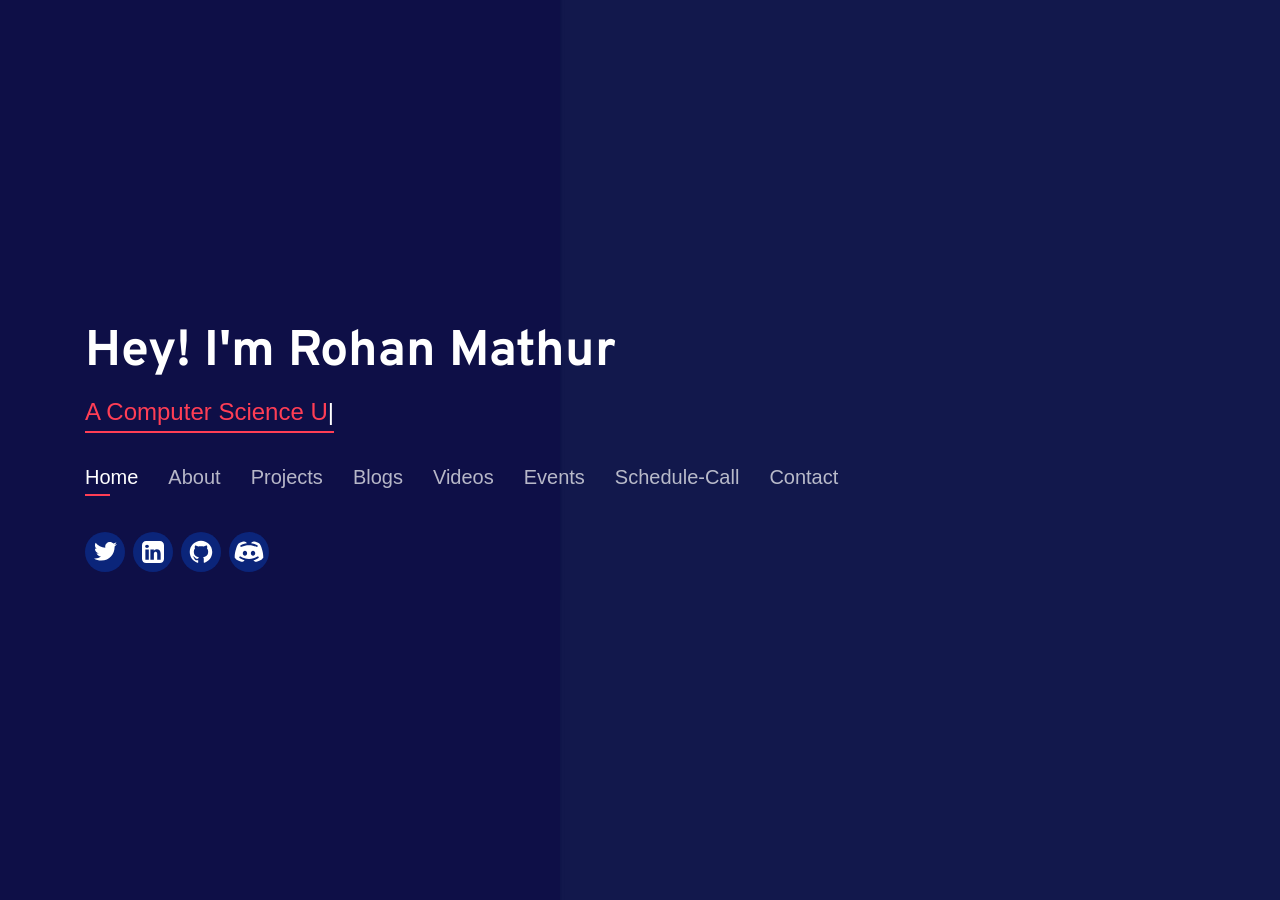
==== commit ce8eaf0e: "edit about page" ====
--- a/index.html
+++ b/index.html
@@ -8,9 +8,9 @@
   <meta charset="utf-8">
   <meta content="width=device-width, initial-scale=1.0" name="viewport">
 
-  <title>Ankush Singh Gandhi</title>
+  <title>Rohan Mathur</title>
   <meta content="Building products to make life easier" name="descriptison">
-  <meta content="ankushsgandhi, ankush, singh, gandhi, python, webdeveloper, appdeveloper, app, web, android, projects, java, deeplearning, machinelearning" name="keywords">
+  <meta content="rohanmathur, Rohan, mathur, data science, srm, ,python, data analytics, machinelearning, tableau, falsk , tensorflow , deeplearning, machinelearning" name="keywords">
 
   <!-- Favicons -->
   <link rel="shortcut icon" href="assets/img/favicon.ico" type="image/x-icon" />
@@ -43,11 +43,10 @@
 </head>
 
 <body>
-<marquee style="background-color: #000000;">this is the old iteration of my portfolio website work under progress for new one</marquee>
   <!-- ======= Header ======= -->
   <header id="header" class="header-tops">
     <div class="container">
-      <h1 style="font-family: 'Overpass', sans-serif;"><a href="index.html">Hi, I'm Ankush Singh!</a></h1>
+      <h1 style="font-family: 'Overpass', sans-serif;"><a href="index.html">Hey! I'm Rohan Mathur</a></h1>
 
       <h2 style="color:#fff"><span class="typing" style="color:#FF3E55;"></span></h2>
 
@@ -66,28 +65,21 @@
       </nav><!-- .nav-menu -->
 
       <div class="social-links"><!--icons8.com is used-->
-        <a href="https://twitter.com/ankushsgandhi" class="twitter"><svg xmlns="http://www.w3.org/2000/svg" x="0px" y="0px"
+        <a href="https://twitter.com/RohanMathur_17" class="twitter"><svg xmlns="http://www.w3.org/2000/svg" x="0px" y="0px"
           width="23" height="23"
           viewBox="0 0 172 172"
           style=" fill:#000000;"><g fill="none" fill-rule="nonzero" stroke="none" stroke-width="1" stroke-linecap="butt" stroke-linejoin="miter" stroke-miterlimit="10" stroke-dasharray="" stroke-dashoffset="0" font-family="none" font-weight="none" font-size="none" text-anchor="none" style="mix-blend-mode: normal"><path d="M0,172v-172h172v172z" fill="none"></path><g fill="#ffffff"><path d="M172,30.82226c-6.4388,2.85547 -12.9056,5.01107 -20.07226,5.73894c7.16667,-4.3112 12.9056,-11.47787 15.76107,-19.3724c-7.16667,4.31119 -14.33333,7.16667 -22.19988,8.6224c-7.16667,-7.16667 -16.48893,-11.47787 -26.51106,-11.47787c-19.3724,0 -35.13347,15.76107 -35.13347,35.10547c0,2.88346 0,5.73893 0.72786,7.89453c-29.39453,-1.42774 -55.17773,-15.06119 -72.39453,-36.56119c-3.58333,5.03906 -5.01107,11.47786 -5.01107,17.91667c0,12.20573 6.43881,22.95573 15.76107,29.39453c-5.73893,-0.72786 -11.44987,-2.1556 -15.76107,-4.31119c0,0 0,0 0,0.72786c0,17.18881 12.17774,31.52214 27.93881,34.4056c-2.85547,0.69988 -5.71094,1.42774 -9.29427,1.42774c-2.1556,0 -4.3112,0 -6.4668,-0.72786c4.31119,14.33333 17.2168,24.38346 32.97786,24.38346c-12.17773,9.32227 -27.23893,15.03321 -43.72786,15.03321c-2.85547,0 -5.73893,0 -8.5944,-0.69988c15.76107,10.02214 34.4056,15.76107 53.75,15.76107c65.22787,0 100.33333,-53.75 100.33333,-100.33333c0,-1.42774 0,-2.85547 0,-4.31119c7.16667,-5.01107 12.9056,-11.44988 17.91667,-18.61654"></path></g></g></svg><!--i class="icofont-twitter"></i--></a>
-        <a href="https://www.linkedin.com/in/ankushsinghgandhi/" class="linkedin"><!--i class="icofont-linkedin"></i--><svg xmlns="http://www.w3.org/2000/svg" x="0px" y="0px"
+        <a href="https://www.linkedin.com/in/rohanmathur17/" class="linkedin"><!--i class="icofont-linkedin"></i--><svg xmlns="http://www.w3.org/2000/svg" x="0px" y="0px"
           width="22" height="22"
           viewBox="0 0 172 172"
           style=" fill:#000000;"><g fill="none" fill-rule="nonzero" stroke="none" stroke-width="1" stroke-linecap="butt" stroke-linejoin="miter" stroke-miterlimit="10" stroke-dasharray="" stroke-dashoffset="0" font-family="none" font-weight="none" font-size="none" text-anchor="none" style="mix-blend-mode: normal"><path d="M0,172v-172h172v172z" fill="none"></path><g fill="#ffffff"><path d="M139.75,0h-107.5c-17.80469,0 -32.25,14.44531 -32.25,32.25v107.5c0,17.80469 14.44531,32.25 32.25,32.25h107.5c17.80469,0 32.25,-14.44531 32.25,-32.25v-107.5c0,-17.80469 -14.44531,-32.25 -32.25,-32.25zM53.18149,146.00361h-26.71996l-0.15504,-80.00481h26.71995zM39.14964,55.53305h-0.15505c-8.73437,0 -14.36779,-6.02103 -14.36779,-13.51502c0,-7.67488 5.81431,-13.48919 14.70373,-13.48919c8.88942,0 14.34194,5.8143 14.52283,13.48919c0,7.49399 -5.65926,13.51502 -14.70372,13.51502zM145.82272,146.00361h-26.95253v-43.46515c0,-10.51743 -2.79087,-17.67548 -12.19712,-17.67548c-7.18389,0 -11.0601,4.83233 -12.92067,9.50962c-0.69772,1.67969 -0.8786,3.97957 -0.8786,6.33113v45.29988h-27.08173l-0.15505,-80.00481h27.08173l0.15505,11.29267c3.46274,-5.34916 9.22536,-12.92067 23.02463,-12.92067c17.10697,0 29.89844,11.16346 29.89844,35.17007v46.46274z"></path></g></g></svg></a>
-        <a href="https://dev.to/ankushsinghgandhi" class="facebook"><svg xmlns="http://www.w3.org/2000/svg" x="0px" y="0px"
-          width="31" height="31"
-          viewBox="0 0 172 172"
-          style=" fill:#000000;"><g fill="none" fill-rule="nonzero" stroke="none" stroke-width="1" stroke-linecap="butt" stroke-linejoin="miter" stroke-miterlimit="10" stroke-dasharray="" stroke-dashoffset="0" font-family="none" font-weight="none" font-size="none" text-anchor="none" style="mix-blend-mode: normal"><path d="M0,172v-172h172v172z" fill="none"></path><g fill="#ffffff"><path d="M10.75,37.625v96.75h150.5v-96.75zM21.5,48.375h129v75.25h-129zM32.25,59.125v53.75h16.125c8.89025,0 16.125,-7.23475 16.125,-16.125v-21.5c0,-8.89025 -7.23475,-16.125 -16.125,-16.125zM86,59.125c-5.92862,0 -10.75,4.82138 -10.75,10.75v32.25c0,5.92863 4.82138,10.75 10.75,10.75h10.75v-10.75h-10.75v-10.75h10.75v-10.75h-10.75v-10.75h10.75v-10.75zM105.84131,59.125l11.20142,48.51148c0.7095,3.06375 3.4379,5.23852 6.58227,5.23852c3.14438,0 5.87277,-2.17477 6.58227,-5.23852l11.20142,-48.51148h-11.03345l-6.75024,29.23706l-6.75024,-29.23706zM43,69.875h5.375c2.967,0 5.375,2.408 5.375,5.375v21.5c0,2.967 -2.408,5.375 -5.375,5.375h-5.375z"></path></g></g></svg><!--<i class="icofont-blogger"></i>--></a>
-        <a href="https://github.com/AnkushSinghGandhi" class="instagram"><svg xmlns="http://www.w3.org/2000/svg" x="0px" y="0px"
+       
+        <a href="https://github.com/RohanMathur17" class="instagram"><svg xmlns="http://www.w3.org/2000/svg" x="0px" y="0px"
           width="30" height="30"
           viewBox="0 0 172 172"
           style=" fill:#000000;"><g fill="none" fill-rule="none" stroke="none" stroke-width="1" stroke-linecap="butt" stroke-linejoin="miter" stroke-miterlimit="10" stroke-dasharray="" stroke-dashoffset="0" font-family="none" font-weight="none" font-size="none" text-anchor="none" style="mix-blend-mode: normal"><path d="M0,172v-172h172v172z" fill="none" fill-rule="nonzero"></path><g fill="#ffffff" fill-rule="evenodd"><path d="M86,21.5c-35.63037,0 -64.5,28.86963 -64.5,64.5c0,28.4917 18.47656,52.6792 44.11279,61.20361c3.2334,0.58789 4.40918,-1.38574 4.40918,-3.10742c0,-1.53271 -0.06299,-5.58496 -0.08398,-10.95996c-17.95166,3.88428 -21.73096,-8.65039 -21.73096,-8.65039c-2.93945,-7.45361 -7.15967,-9.44824 -7.15967,-9.44824c-5.85791,-3.98926 0.44092,-3.90528 0.44092,-3.90528c6.4668,0.46192 9.86817,6.63477 9.86817,6.63477c5.75293,9.86817 15.09619,7.0127 18.77051,5.375c0.58789,-4.17822 2.26758,-7.01269 4.09424,-8.62939c-14.31934,-1.6167 -29.37354,-7.15967 -29.37354,-31.87207c0,-7.05469 2.51953,-12.80761 6.63477,-17.32178c-0.65088,-1.6167 -2.87646,-8.18848 0.62989,-17.06982c0,0 5.41699,-1.72168 17.7417,6.61377c5.14404,-1.42773 10.66602,-2.1416 16.14599,-2.16259c5.47998,0.02099 11.00195,0.73486 16.14599,2.16259c12.32471,-8.33545 17.7207,-6.61377 17.7207,-6.61377c3.52734,8.88134 1.32276,15.45313 0.65088,17.06982c4.13623,4.51416 6.61377,10.26709 6.61377,17.32178c0,24.77539 -15.0752,30.21338 -29.43653,31.83008c2.30957,1.97364 4.36719,5.9209 4.36719,11.92578c0,8.6294 -0.06298,15.5791 -0.06298,17.69971c0,1.72168 1.15478,3.7373 4.43017,3.10742c25.61523,-8.54541 44.0708,-32.71192 44.0708,-61.20361c0,-35.63037 -28.86963,-64.5 -64.5,-64.5z"></path></g></g></svg><!--i class="icofont-github"></i--></a>
 
-          <a href="https://www.youtube.com/techxtreme" class="instagram"><svg xmlns="http://www.w3.org/2000/svg" x="0px" y="0px"
-            width="24" height="24"
-            viewBox="0 0 172 172"
-            style=" fill:#000000;"><g fill="none" fill-rule="nonzero" stroke="none" stroke-width="1" stroke-linecap="butt" stroke-linejoin="miter" stroke-miterlimit="10" stroke-dasharray="" stroke-dashoffset="0" font-family="none" font-weight="none" font-size="none" text-anchor="none" style="mix-blend-mode: normal"><path d="M0,172v-172h172v172z" fill="none"></path><g fill="#ffffff"><path d="M154.671,44.333c-1.64833,-6.16333 -6.50733,-11.02233 -12.67067,-12.67067c-11.18,-2.99567 -56.00033,-2.99567 -56.00033,-2.99567c0,0 -44.82033,0 -56.00033,2.99567c-6.16333,1.64833 -11.02233,6.50733 -12.67067,12.67067c-2.99567,11.18 -2.99567,41.667 -2.99567,41.667c0,0 0,30.487 2.99567,41.667c1.64833,6.16333 6.50733,11.02233 12.67067,12.67067c11.18,2.99567 56.00033,2.99567 56.00033,2.99567c0,0 44.82033,0 56.00033,-2.99567c6.1705,-1.64833 11.02233,-6.50733 12.67067,-12.67067c2.99567,-11.18 2.99567,-41.667 2.99567,-41.667c0,0 0,-30.487 -2.99567,-41.667zM71.66667,110.82533v-49.65067l43,24.82533z"></path></g></g></svg><!--i class="icofont-github"></i--></a>
-          <a href="https://discord.com/invite/UNFfxdDy" class="instagram"><svg xmlns="http://www.w3.org/2000/svg" x="0px" y="0px"
+          <a href="https://discordapp.com/users/428161646012268544/" class="instagram"><svg xmlns="http://www.w3.org/2000/svg" x="0px" y="0px"
             width="30" height="30"
             viewBox="0 0 172 172"
             style=" fill:#000000;"><g fill="none" fill-rule="nonzero" stroke="none" stroke-width="1" stroke-linecap="butt" stroke-linejoin="miter" stroke-miterlimit="10" stroke-dasharray="" stroke-dashoffset="0" font-family="none" font-weight="none" font-size="none" text-anchor="none" style="mix-blend-mode: normal"><path d="M0,172v-172h172v172z" fill="none"></path><g fill="#ffffff"><path d="M145.48333,37.87583c-0.07167,-0.07167 -0.17917,-0.14333 -0.28667,-0.25083c-8.56417,-6.88 -20.03083,-10.39167 -28.12917,-12.07583c-7.99083,-1.68417 -15.98167,2.86667 -18.56167,10.57083c-0.03583,0.14333 -0.1075,0.25083 -0.14333,0.39417c13.4375,1.36167 25.44167,5.0525 35.18833,10.82167c2.54417,1.505 3.36833,4.80167 1.86333,7.38167c-1.00333,1.68417 -2.795,2.61583 -4.6225,2.61583c-0.93167,0 -1.89917,-0.25083 -2.75917,-0.7525c-10.965,-6.52167 -25.51333,-9.96167 -42.0325,-9.96167c-16.51917,0 -31.0675,3.44 -42.0325,9.96167c-2.58,1.505 -5.87667,0.68083 -7.38167,-1.86333c-1.505,-2.58 -0.68083,-5.87667 1.86333,-7.38167c9.74667,-5.76917 21.75083,-9.46 35.18833,-10.82167c-0.03583,-0.14333 -0.1075,-0.25083 -0.14333,-0.39417c-2.58,-7.70417 -10.57083,-12.255 -18.56167,-10.57083c-8.09833,1.68417 -19.565,5.19583 -28.12917,12.07583c-0.1075,0.1075 -0.215,0.17917 -0.28667,0.25083c-7.955,7.38167 -22.64667,44.935 -22.64667,79.04833c0,0.93167 0.215,1.8275 0.68083,2.65167c8.74333,15.3725 29.3475,20.99833 37.84,22.6825c1.03917,0.215 2.07833,0.3225 3.1175,0.3225c5.08833,0 9.9975,-2.43667 13.04333,-6.665l1.86333,-2.54417c-18.45417,-4.37167 -27.91417,-12.255 -28.45167,-12.72083c-2.2575,-1.935 -2.54417,-5.30333 -0.60917,-7.56083c1.935,-2.2575 5.30333,-2.54417 7.56083,-0.645c0.28667,0.25083 16.08917,13.04333 47.085,13.04333c31.13917,0 46.94167,-12.9 47.085,-13.04333c2.2575,-1.89917 5.66167,-1.6125 7.56083,0.68083c1.89917,2.2575 1.64833,5.62583 -0.60917,7.525c-0.5375,0.46583 -9.9975,8.34917 -28.45167,12.72083l1.86333,2.54417c3.04583,4.22833 7.955,6.665 13.04333,6.665c1.03917,0 2.07833,-0.1075 3.1175,-0.3225c8.4925,-1.68417 29.09667,-7.31 37.84,-22.6825c0.46583,-0.82417 0.68083,-1.72 0.68083,-2.65167c0,-34.11333 -14.69167,-71.66667 -22.64667,-79.04833zM62.81583,107.21333c-6.84417,0 -12.39833,-6.3425 -12.39833,-14.19c0,-7.8475 5.55417,-14.19 12.39833,-14.19c6.88,0 12.43417,6.3425 12.43417,14.19c0,7.8475 -5.55417,14.19 -12.43417,14.19zM109.07667,107.5c-6.91583,0 -12.54167,-6.41417 -12.54167,-14.33333c0,-7.91917 5.62583,-14.33333 12.54167,-14.33333c6.95167,0 12.54167,6.41417 12.54167,14.33333c0,7.91917 -5.59,14.33333 -12.54167,14.33333z"></path></g></g></svg></a>
@@ -107,18 +99,17 @@
       </div>
       <div class="row">
         <div class="col-lg-4" data-aos="fade-right">
-          <img alt="Ankush Singh Gandhi" src="assets/img/me.jpg" class="img-fluid"   height="300" width="300">
+          <img alt="Ankush Singh Gandhi" src="assets/img/me.jpeg" class="img-fluid"   height="300" width="300">
         </div>
         <div class="col-lg-8 pt-4 pt-lg-0 content" data-aos="fade-left">
-          <h3>Software Devloper</h3>
+          <h3>Data Analyst</h3>
           <div class="row">
           </div>
-            <p> I'm a passionate learner who's always willing to learn and work across technologies and domains. I love to explore new technologies and leverage them to solve real-life problems. Apart from that I also love to blog, mentor a newbie and build something from what i've learnt.</p>
-            <p>I'm also founder of <a href="https://discord.com/invite/UNFfxdDy">CodeVisors</a>. It is a community and an organization driven by tech enthusiasts focusing on reciprocal collaboration between members of the tech community.  The aim of the community is to encourage and promote communication, best practices and technical expertise in an inclusive and welcome environment.</p>
-            <p>And <a href="https://www.youtube.com/TechXtreme">Tech Xtreme</a> is my YouTube channel dedicated to learnings of all domains without any hassle and problem. I will be posting content about technology, marketing, entrepreneurship, and education.</p>
-            <p>I started my channel in 2016 when I was still in school back then I made videos about Android and its customizations and then after that made a few custom ROMs for Samsung mobile phones. the one ROM which gets noticed was <a href="https://www.youtube.com/results?search_query=vibrance+ux">Vibrance UX</a> with more than 60k downloads. you can search it on Google or Youtube there are many videos on and yes I am the original developer of it.</p>
-            <p>Now I started my channel again with the same enthusiasm with a goal to the uplift community by providing free webinars, hands-on sessions, etc</p>
-            <p>Looking to chat? Feel free to DM me on twitter - the fastest way to reach out to me!</p>
+            <p> I am currently a senior pursuing my B.Tech in Computer Science & Engineering (With Spec. in Big Data & Analytics) at SRM Institute Of Science and Technology, Chennai. I am highly interested in the applications of Data Science, Machine Learning and Deep Learning. A budding Data Scientist, I have been practicing for over 1.5 years in building industry/research relevant projects to enhance my skills in this field.</p>
+            <p>I was recently associated with <a href="https://www.oloid.ai/">Oloid AI</a>, as a Machine Learning Intern. I worked on a computer vision based facial-recognition network with its use-case being in handling thousands of faces for an attendance based system. I incorporated Facial Recognition models like Facenet for training robust models and worked on coding and optimizing heavy neural networks using python on GPUs for training and testing phase.</p>
+            <p>I was also with <a href="https://www.fornaxhq.co/">Fornax HQ</a>, as a Data Mining Intern and my main role was in data collection for the company. I collected and assembled data ranging in Biodiversity, Stock Trades, UN, Agricultural, Aviation, Diseases and more. I was also responsible in collecting, scraping and organizing data that was required using Web Scrapping through Python. I used tools like BeautifulSoup and certain web APIs that allowed me to extract data in different formats like CSV, Json and XML.</p>
+            <p>I have been part of the <a href="https://dscommunity.in/">Data Science Community at SRM</a> for over a year. I worked as a ML Developer for the community. I contributed by participating and working on numerous projects and research papers and hosting webinars.</p>
+            <p>I spend my free time listening to podcasts/music, reading novels, playing video games and cycling.</p>
         </div>
       </div>
 
@@ -134,151 +125,49 @@
       <div class="row">
         <div class="col-lg-3 col-md-4">
           <div class="icon-box">
-            <h3 style="color: #ffbb2c;">LINUX</h3>
+            <h3 style="color: #ffbb2c;">Python</h3>
           </div>
         </div>
         <div class="col-lg-3 col-md-4 mt-4 mt-md-0">
           <div class="icon-box">
-            <h3 style="color: #5578ff;">Python</h3>
+            <h3 style="color: #5578ff;">C and C++</h3>
           </div>
         </div>
         <div class="col-lg-3 col-md-4 mt-4 mt-md-0">
           <div class="icon-box">
-            <h3  style="color: #e80368;">OpenSource</h3>
+            <h3  style="color: #e80368;">Data Science</h3>
           </div>
         </div>
         <div class="col-lg-3 col-md-4 mt-4 mt-lg-0">
           <div class="icon-box">
-            <h3 style="color: #e361ff;">Algorithms</h3>
+            <h3 style="color: #e361ff;">Machine Learning</h3>
           </div>
         </div>
         <div class="col-lg-3 col-md-4 mt-4">
           <div class="icon-box">
-            <h3 style="color: #47aeff;">Blogging</h3>
+            <h3 style="color: #47aeff;">Deep Learning</h3>
           </div>
         </div>
         <div class="col-lg-3 col-md-4 mt-4">
           <div class="icon-box">
-            <h3 style="color: #ffa76e;">Mentoring</h3>
+            <h3 style="color: #ffa76e;">Tableau</h3>
           </div>
         </div>
         <div class="col-lg-3 col-md-4 mt-4">
           <div class="icon-box">
-            <h3  style="color: #11dbcf;">Data Science</h3>
+            <h3  style="color: #11dbcf;">Tensorflow</h3>
           </div>
         </div>
         <div class="col-lg-3 col-md-4 mt-4">
           <div class="icon-box">
-            <h3 style="color: #4233ff;">AI/ML</h3>
-          </div>
-        </div>
-        <div class="col-lg-3 col-md-4 mt-4">
-          <div class="icon-box">
-            <h3 style="color: #b2904f;">YouTube</h3>
-          </div>
-        </div>
-        <div class="col-lg-3 col-md-4 mt-4">
-          <div class="icon-box">
-            <h3 style="color: #b20969;">--</h3>
-          </div>
-        </div>
-        <div class="col-lg-3 col-md-4 mt-4">
-          <div class="icon-box">
-            <h3 style="color: #ff5828;">--</h3>
-          </div>
-        </div>
-        <div class="col-lg-3 col-md-4 mt-4">
-          <div class="icon-box">
-            <h3 style="color: #29cc61;">--</h3>
-          </div>
-        </div>
-      </div>
+            <h3 style="color: #4233ff;">Flask</h3>
+          </div>
+        </div>
+
 
     </div><!-- End Interests -->
         <!-- ======= Testimonials ======= -->
-        <div class="testimonials container">
-
-          <div class="section-title">
-            <h2>Testimonials</h2>
-          </div>
-    
-          <div class="owl-carousel testimonials-carousel">
-    
-            <div class="testimonial-item">
-              <p>
-                <i class="bx bxs-quote-alt-left quote-icon-left"></i>
-                I must say Ankush is the most smart working junior I had known so far. I've been close to him for years now and we've shared some knowledge by that I can say, a person who thinks about his action and loyal to his belief can achieve greater milestones.
-                <i class="bx bxs-quote-alt-right quote-icon-right"></i>
-              </p>
-              <a href="https://www.linkedin.com/in/mudit-t-708440105/">
-              <img alt="Ankush Singh Gandhi" src="assets/img/testimonials/testimonials-1.jpg" class="testimonial-img"></a>
-              <h3>Mudit Trupathi</h3>
-              <h4>SDE at Ranosys technologies</h4>
-            </div>
-
-            <div class="testimonial-item">
-              <p>
-                <i class="bx bxs-quote-alt-left quote-icon-left"></i>
-                Ankush had played a major role in whatever projects we worked together. He created a special bond with his team members which pushes them to the next level. He is a great human and kind to have in a project!Ankush can be a great companion to work with. He is a quick learner.
-                <i class="bx bxs-quote-alt-right quote-icon-right"></i>
-              </p>
-              <a href="https://www.linkedin.com/in/prabhjeet-singh-khokher/">
-              <img alt="Ankush Singh Gandhi" src="assets/img/testimonials/testimonials-2.jpg" class="testimonial-img"></a>
-              <h3>Prabhjeet Singh</h3>
-              <h4>ARTH learner at Linux world</h4>
-            </div>
-    
-            <div class="testimonial-item">
-              <p>
-                <i class="bx bxs-quote-alt-left quote-icon-left"></i>
-                Ankush is really an amazing and he has extensively rich knowledge about Python Development. He is a great and Hackathon enthusiast. I think he is quite approachable and an asset to the opensource community.                                                                 
-                <i class="bx bxs-quote-alt-right quote-icon-right"></i>
-              </p>
-              <a href="https://www.linkedin.com/in/mohan-gayen-9571a51a0/">
-              <img alt="Ankush Singh Gandhi" src="assets/img/testimonials/testimonials-3.jpg" class="testimonial-img"></a>
-              <h3>Mohan Gayen</h3>
-              <h4>Student at Poornima Group of Institutions</h4>
-            </div>
-
-            <div class="testimonial-item">
-              <p>
-                <i class="bx bxs-quote-alt-left quote-icon-left"></i>
-                I have worked with Ankush in several academic micro-projects. He was a Team leader and always motivated his team to think creatively. He surpassed my fear of working in the group project and helped me become a good and responsible team player.
-                <i class="bx bxs-quote-alt-right quote-icon-right"></i>
-              </p>
-              <a href="https://www.linkedin.com/in/ankit-ojha/">
-              <img alt="Ankush Singh Gandhi" src="assets/img/testimonials/testimonials-4.jpg" class="testimonial-img"></a>
-              <h3>Ankit Ojha</h3>
-              <h4>Student at Poornima Group of Institutions</h4>
-            </div>
-
-            
-            <div class="testimonial-item">
-              <p>
-                <i class="bx bxs-quote-alt-left quote-icon-left"></i>
-                Ankush is a great open source software person. He has the enthusiasm to spread the OSS love to everywhere. Other than actively mentoring people, he's doing great work following up what's going on with the open source software programs and helping people to apply the programs in an efficient way.
-                <i class="bx bxs-quote-alt-right quote-icon-right"></i>
-              </p>
-              <a href="https://www.linkedin.com/in/arushi-kataria-606137155/">
-              <img alt="Ankush Singh Gandhi" src="assets/img/testimonials/testimonials-5.jpg" class="testimonial-img"></a>
-              <h3>Arushi Kataria</h3>
-              <h4>DevOps Engineer NameSourceFuse Technologies</h4>
-            </div>
-
-            <div class="testimonial-item">
-              <p>
-                <i class="bx bxs-quote-alt-left quote-icon-left"></i>
-                Ankush is one of the highly talented individuals I have ever met with. He is moved by really powerful motivations in life and is highly talented in the Computer science field. He does his works correctly and also motivates people who ask him for advice in life. Glad I met him, He is one of the best people out there with an outstanding attitude and talent. 
-                <i class="bx bxs-quote-alt-right quote-icon-right"></i>
-              </p>
-              <a href="https://www.linkedin.com/in/pankaj-kanyal-2060291b2/">
-              <img alt="Ankush Singh Gandhi" src="assets/img/testimonials/testimonials-6.jpg" class="testimonial-img"></a>
-              <h3>Pankaj Kanyal</h3>
-              <h4>Student at Chandigarh University</h4>
-            </div>
-
-          </div>
-        </div>
+ 
         <!-- End Testimonials  -->
         
 
@@ -987,10 +876,10 @@
   <script src="assets/vendor/typed.js/typed.min.js"></script>
   <script type="text/javascript">
     var typed = new Typed('.typing',{
-      strings: ["An OpenSource Enthusiast","A Software Developer", "An Automation Scripter", "An AI Enthusiast", "A Content Creator", "A Programmer"],
+      strings: ["A Computer Science Undergrad", "Data Science Enthusiast", "A Programmer"],
       loop: true,
-      typeSpeed: 35,
-      backSpeed: 35
+      typeSpeed: 40,
+      backSpeed: 70
     });
   </script>
 
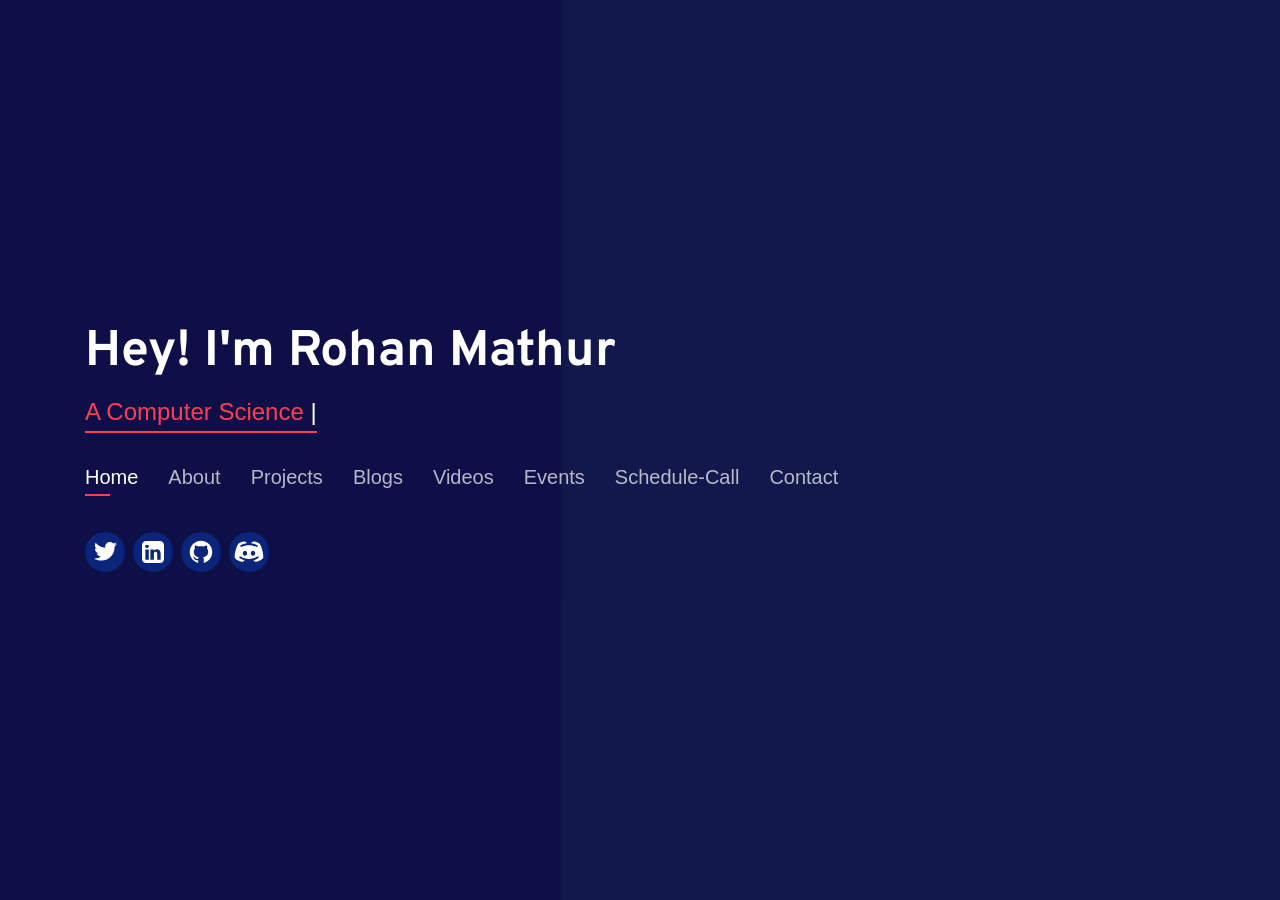
==== commit 3a5eeebc: "add blogs" ====
--- a/index.html
+++ b/index.html
@@ -281,11 +281,11 @@
 
          <div class="col-lg-4 col-md-6 d-flex align-items-stretch mt-4">
           <div class="icon-box">
-            <a href="https://dev.to/ankushsinghgandhi/software-engineering-3gbm"><img alt="Ankush Singh Gandhi" src= "https://res.cloudinary.com/practicaldev/image/fetch/s--lskei5W5--/c_imagga_scale,f_auto,fl_progressive,h_420,q_auto,w_1000/https://dev-to-uploads.s3.amazonaws.com/i/l2xrpgiktm369jou40c7.jpg" width ="300" height = "120"></a>
+            <a href="https://medium.com/data-science-community-srm/introduction-to-the-tweepy-module-1a5224036314"><img alt="Ankush Singh Gandhi" src= "https://res.cloudinary.com/practicaldev/image/fetch/s--lskei5W5--/c_imagga_scale,f_auto,fl_progressive,h_420,q_auto,w_1000/https://dev-to-uploads.s3.amazonaws.com/i/l2xrpgiktm369jou40c7.jpg" width ="300" height = "120"></a>
             <br>
 
-            <h4><a href="https://dev.to/ankushsinghgandhi/software-engineering-3gbm">Software Engineering</a></h4>
-            <p>It is a systematic, disciplined, cost-effective technique for software development. It is an Engineering approach to develop software.........
+            <h4><a href="https://dev.to/ankushsinghgandhi/software-engineering-3gbm">Tweepy Module</a></h4>
+            <p>Ever wondered how to use twitter with python? You can do this by using the tweepy module.
               
             </p>
           </div>
@@ -294,93 +294,18 @@
 
         <div class="col-lg-4 col-md-6 d-flex align-items-stretch mt-4">
           <div class="icon-box">
-            <a href="https://dev.to/ankushsinghgandhi/scrum-cheat-sheet-16ab"><img alt="Ankush Singh Gandhi" src= "https://res.cloudinary.com/practicaldev/image/fetch/s--FpJDaCve--/c_imagga_scale,f_auto,fl_progressive,h_420,q_auto,w_1000/https://dev-to-uploads.s3.amazonaws.com/i/wptk13f3hiin0o8kfzj3.png" width ="300" height = "120"></a>
+            <a href="https://medium.com/@RohanMathur/hazard-function-in-survival-analysis-c350dac6ed7"><img alt="Ankush Singh Gandhi" src= "https://res.cloudinary.com/practicaldev/image/fetch/s--FpJDaCve--/c_imagga_scale,f_auto,fl_progressive,h_420,q_auto,w_1000/https://dev-to-uploads.s3.amazonaws.com/i/wptk13f3hiin0o8kfzj3.png" width ="300" height = "120"></a>
             <br>
 
-            <h4><a href="https://dev.to/ankushsinghgandhi/scrum-cheat-sheet-16ab">Scrum Cheat Sheet</a></h4>
-            <p>Scrum is a framework to implement Agile methodology for developing, delivering, and sustaining complex products, with an........
+            <h4><a href="https://dev.to/ankushsinghgandhi/scrum-cheat-sheet-16ab">Survival Analysis</a></h4>
+            <p>Hazard function is one of the key concepts in the statistical technique of survival analysis.
 
             </p>
           </div>
         </div>
 
 
-        <div class="col-lg-4 col-md-6 d-flex align-items-stretch mt-4">
-          <div class="icon-box">
-            <a href="https://dev.to/ankushsinghgandhi/important-concepts-of-oop-54ep"><img alt="Ankush Singh Gandhi" src= "https://res.cloudinary.com/practicaldev/image/fetch/s--cuC_4dt6--/c_imagga_scale,f_auto,fl_progressive,h_420,q_auto,w_1000/https://dev-to-uploads.s3.amazonaws.com/i/ydhltpmixre12r3i0daz.png" width ="300" height = "120"></a>
-            <br>
-
-            <h4><a href="https://dev.to/ankushsinghgandhi/important-concepts-of-oop-54ep">Important Concepts of OOP</a></h4>
-            <p>First; Object Orientated Programming (OOP) is a programming language model where Objects communicate with one another in order to solve........
-
-            </p>
-          </div>
-        </div>
-
-        <div class="col-lg-4 col-md-6 d-flex align-items-stretch mt-4">
-          <div class="icon-box">
-            <a href="https://dev.to/ankushsinghgandhi/tools-developers-should-know-4nk0"><img alt="Ankush Singh Gandhi" src= "https://res.cloudinary.com/practicaldev/image/fetch/s--RdrSWK9A--/c_imagga_scale,f_auto,fl_progressive,h_420,q_auto,w_1000/https://dev-to-uploads.s3.amazonaws.com/i/dkd7otrp3x9xd5jphqwz.png" width ="300" height = "120"></a>
-            <br>
-
-            <h4><a href="https://dev.to/ankushsinghgandhi/docker-cheat-sheet-56cc">Tools Developers Should Know</a></h4>
-            <p>Git is a free and open source distributed version control system designed to handle everything from small to very large projects with speed......
-            </p>
-          </div>
-        </div>
-
-        <div class="col-lg-4 col-md-6 d-flex align-items-stretch mt-4">
-          <div class="icon-box">
-            <a href="https://dev.to/ankushsinghgandhi/docker-cheat-sheet-56cc"><img alt="Ankush Singh Gandhi" src= "https://res.cloudinary.com/practicaldev/image/fetch/s--x9y4c9YO--/c_imagga_scale,f_auto,fl_progressive,h_420,q_auto,w_1000/https://dev-to-uploads.s3.amazonaws.com/i/cjet8hdrgx8nc7qanvf0.jpg" width ="300" height = "120"></a>
-            <br>
-
-            <h4><a href="https://dev.to/ankushsinghgandhi/docker-cheat-sheet-56cc">Docker Cheat Sheet</a></h4>
-            <p>Docker is an open-source project for automating the deployment of applications as portable, self-sufficient containers that can.....
-            </p>
-          </div>
-        </div>
-        
-
-        <div class="col-lg-4 col-md-6 d-flex align-items-stretch mt-4">
-          <div class="icon-box">
-            <a href="https://dev.to/ankushsinghgandhi/git-github-cheat-sheet-71b"><img alt="Ankush Singh Gandhi" src= "https://res.cloudinary.com/practicaldev/image/fetch/s--oKCiIsu7--/c_imagga_scale,f_auto,fl_progressive,h_420,q_auto,w_1000/https://dev-to-uploads.s3.amazonaws.com/i/dm5f96hebh122oqv8vau.jpg" width ="300" height = "120"></a>
-            <br>
-
-
-            <h4><a href="https://dev.to/ankushsinghgandhi/git-github-cheat-sheet-71b">Git & GitHub Cheat Sheet</a></h4>
-            <p>Git is the free and open source distributed version control system that's responsible for everything GitHub related that happens locally on your computer....</p>
-          </div>
-        </div>
-
-        <div class="col-lg-4 col-md-6 d-flex align-items-stretch mt-4">
-          <div class="icon-box">
-            <a href="https://dev.to/ankushsinghgandhi/steps-to-master-python-1p06"><img alt="Ankush Singh Gandhi" src= "https://res.cloudinary.com/practicaldev/image/fetch/s--vdaPHtZp--/c_imagga_scale,f_auto,fl_progressive,h_420,q_auto,w_1000/https://dev-to-uploads.s3.amazonaws.com/i/ivbfjt015onum4jy64vj.jpeg" width ="300" height = "120"></a>
-            <br>
-
-            <h4><a href="https://dev.to/ankushsinghgandhi/steps-to-master-python-1p06">Python Roadmap</a></h4>
-            <p>First introduces yourself to the fundamentals of Python, what makes it so massively popular, and its benefits and limitations. It also compares Py.....
-            </p>
-          </div>
-        </div>
-
-
-        <div class="col-lg-4 col-md-6 d-flex align-items-stretch mt-4 ">
-          <div class="icon-box">
-            <a href="https://dev.to/ankushsinghgandhi/markdown-cheat-sheet-1il5"><img alt="Ankush Singh Gandhi" src= "https://res.cloudinary.com/practicaldev/image/fetch/s--vHykcq2d--/c_imagga_scale,f_auto,fl_progressive,h_420,q_auto,w_1000/https://dev-to-uploads.s3.amazonaws.com/i/40c0xdv9htifh00kfi8i.jpg" width ="300" height = "120"></a>
-            <br>
-
-            <h4><a href="https://dev.to/ankushsinghgandhi/markdown-cheat-sheet-1il5">MarkDown Cheat Sheet</a></h4>
-            <p>At some stage of careers, developers and students will encounter Markdown files, they are used in platforms such as GitHub or.......</p>
-          </div>
-        </div>
-
-        <div class="col-lg-4 col-md-6 d-flex align-items-stretch mt-4 ">
-          <div class="icon-box">
-            <a href="https://dev.to/ankushsinghgandhi/hacktoberfest-2020-registration-now-open-4o4g"><img alt="Ankush Singh Gandhi" src= "https://res.cloudinary.com/practicaldev/image/fetch/s--8JgnQDbU--/c_imagga_scale,f_auto,fl_progressive,h_420,q_auto,w_1000/https://dev-to-uploads.s3.amazonaws.com/i/pmzawh6xtdx9kvoxywa4.png" width ="300" height = "120"></a>
-            <br>
-            <h4><a href="https://dev.to/ankushsinghgandhi/hacktoberfest-2020-registration-now-open-4o4g">Hacktoberfest 2020</a></h4>
-            <p>Hacktoberfest is a month-long celebration of OSS that highlights the truly collaborative nature of building software. Developers from....</p>
-          </div>
-        </div>
+   
 
       </div>
 
@@ -438,10 +363,6 @@
       <div class="row">
         <div class="col-lg-12 d-flex justify-content-center">
           <ul id="portfolio-flters">
-            <li data-filter="*" class="filter-active">All</li>
-            <li data-filter=".filter-Advance">Advance</li>
-            <li data-filter=".filter-Intermediate">Intermediate</li>
-            <li data-filter=".filter-Beginner">Beginner</li>
           </ul>
         </div>
       </div>
@@ -449,271 +370,207 @@
       <div class="row portfolio-container">
 
         <div class="col-lg-4 col-md-6 portfolio-item filter-Intermediate">
-          <center><h4>Rock Paper Scicers</h4></center>
+          <center><h4>Forecasting US Elections</h4></center>
           <div class="portfolio-wrap">
             <center>
             <img src="assets/img/projects/rockpaperscicers.jpg" class="img-fluid"  alt="Python Projects">
             <div class="portfolio-info">
-              <h4>Socket Programming, Pygame</h4>
-              <p>Forks:1 Stars:1</p>
-              <div class="portfolio-links">
-                <a href="https://github.com/AnkushSinghGandhi/Online-ROCK-PAPER-SCICERS"  ><i class="bx bx-info-circle"></i></a>
-              </div>
-            </div>
-          </center>
-          </div>
-        </div>
-
-        <div class="col-lg-4 col-md-6 portfolio-item filter-Beginner">
-          <center><h4>Snake and Ladders</h4></center>
+              <h4>NLP, Tableau</h4>
+              <p>Forks:11 Stars:20</p>
+              <div class="portfolio-links">
+                <a href="https://github.com/Data-Science-Community-SRM/Forecasting-US-Elections"  ><i class="bx bx-info-circle"></i></a>
+              </div>
+            </div>
+          </center>
+          </div>
+        </div>
+
+        <div class="col-lg-4 col-md-6 portfolio-item filter-Beginner">
+          <center><h4>Pipeline For Bloom's Taxonomy</h4></center>
           <div class="portfolio-wrap">
             <center>
             <img src="assets/img/projects/snakeandladder.jpg"   class="img-fluid"  alt="Python Projects">
             <div class="portfolio-info">
-              <h4>Tkinter</h4>
-              <p>Forks:1 Stars:1</p>
-              <div class="portfolio-links">
-                <a href="https://github.com/AnkushSinghGandhi/SnakeAndLadders"  ><i class="bx bx-info-circle"></i></a>
-              </div>
-            </div>
-          </center>
-          </div>
-        </div>
-
-        <div class="col-lg-4 col-md-6 portfolio-item filter-Beginner">
-          <center><h4>Youtube Downloader</h4></center>
+              <h4>Transformers, Siamese Networks</h4>
+              <p>Forks:6 Stars:9</p>
+              <div class="portfolio-links">
+                <a href="https://github.com/RohanMathur17/Pipeline-For-NLP-With-Blooms-Taxonomy"  ><i class="bx bx-info-circle"></i></a>
+              </div>
+            </div>
+          </center>
+          </div>
+        </div>
+
+        <div class="col-lg-4 col-md-6 portfolio-item filter-Beginner">
+          <center><h4>Checkmate</h4></center>
           <div class="portfolio-wrap">
             <center>
             <img src="assets/img/projects/youtubedownloader.jpg"   class="img-fluid"  alt="Python Projects">
             <div class="portfolio-info">
-              <h4>Tkinter</h4>
-              <p>Forks:1 Stars:1</p>
-              <div class="portfolio-links">
-                <a href="https://github.com/AnkushSinghGandhi/YoutubeDownloader"  ><i class="bx bx-info-circle"></i></a>
-              </div>
-            </div>
-          </center>
-          </div>
-        </div>
-
-        <div class="col-lg-4 col-md-6 portfolio-item filter-Beginner">
-          <center><h4>Wordcloud Art Genrator</h4></center>
+              <h4>Flask, NLP</h4>
+              <p>Forks:5 Stars:14</p>
+              <div class="portfolio-links">
+                <a href="https://github.com/ShubhamDeodhar/CheckMate"  ><i class="bx bx-info-circle"></i></a>
+              </div>
+            </div>
+          </center>
+          </div>
+        </div>
+
+        <div class="col-lg-4 col-md-6 portfolio-item filter-Beginner">
+          <center><h4>Scholastic</h4></center>
           <div class="portfolio-wrap">
             <center>
             <img src="assets/img/projects/wordcloud.jpg" class="img-fluid"  alt="Python Projects">
             <div class="portfolio-info">
               <h4>Python</h4>
-              <p>Forks:0 Stars:1</p>
-              <div class="portfolio-links">
-                <a href="https://github.com/AnkushSinghGandhi/WordCloudArtGenrator"  ><i class="bx bx-info-circle"></i></a>
-              </div>
-            </div>
-          </center>
-          </div>
-        </div>
-
-        <div class="col-lg-4 col-md-6 portfolio-item filter-Beginner">
-          <center><h4>Quotes Quiz Game</h4></center>
+              <p>Forks:3 Stars:8</p>
+              <div class="portfolio-links">
+                <a href="https://github.com/newb-dev-1008/Scholastic"  ><i class="bx bx-info-circle"></i></a>
+              </div>
+            </div>
+          </center>
+          </div>
+        </div>
+
+        <div class="col-lg-4 col-md-6 portfolio-item filter-Beginner">
+          <center><h4>Cert-It!</h4></center>
           <div class="portfolio-wrap">
             <center>
             <img src="assets/img/projects/quotesquiz.jpg"   class="img-fluid"  alt="Python Projects">
             <div class="portfolio-info">
-              <h4>Web Scrapping</h4>
-              <p>Forks:2 Stars:1</p>
-              <div class="portfolio-links">
-                <a href="https://github.com/AnkushSinghGandhi/QuotesQuizGame"  ><i class="bx bx-info-circle"></i></a>
-              </div>
-            </div>
-          </center>
-          </div>
-        </div>
-
-        <div class="col-lg-4 col-md-6 portfolio-item filter-Beginner">
-          <center><h4>QR Code Genrator</h4></center>
+              <h4>Image Processing, Flask, Android</h4>
+              <p>Forks:2 Stars:4</p>
+              <div class="portfolio-links">
+                <a href="https://github.com/newb-dev-1008/Cert-It"  ><i class="bx bx-info-circle"></i></a>
+              </div>
+            </div>
+          </center>
+          </div>
+        </div>
+
+        <div class="col-lg-4 col-md-6 portfolio-item filter-Beginner">
+          <center><h4>Face Detection</h4></center>
           <div class="portfolio-wrap">
           <center>
             <img src="assets/img/projects/qrgenrator.jpg"   class="img-fluid"  alt="Python Projects">
             <div class="portfolio-info">
-              <h4>Python</h4>
+              <h4>OpenCV, Flask</h4>
               <p>Forks:0 Stars:1</p>
               <div class="portfolio-links">
-                <a href="https://github.com/AnkushSinghGandhi/QRcodeGenrator"  ><i class="bx bx-info-circle"></i></a>
-              </div>
-            </div>
-          </center>
-          </div>
-        </div>
-
-        <div class="col-lg-4 col-md-6 portfolio-item filter-Beginner">
-          <center><h4>The Box</h4></center>
+                <a href="https://github.com/RohanMathur17/Face-Detection"  ><i class="bx bx-info-circle"></i></a>
+              </div>
+            </div>
+          </center>
+          </div>
+        </div>
+
+        <div class="col-lg-4 col-md-6 portfolio-item filter-Beginner">
+          <center><h4>Titofy</h4></center>
           <div class="portfolio-wrap">
           <center>
             <img src="assets/img/projects/box.jpg"   class="img-fluid"  alt="Python Projects">
             <div class="portfolio-info">
-              <h4>Socket Programming</h4>
-              <p>Forks:0 Stars:1</p>
-              <div class="portfolio-links">
-                <a href="https://github.com/AnkushSinghGandhi/TheBox"  ><i class="bx bx-info-circle"></i></a>
-              </div>
-            </div>
-          </center>
-          </div>
-        </div>
-
-        <div class="col-lg-4 col-md-6 portfolio-item filter-Beginner">
-          <center><h4>Memory Tiles Game</h4></center>
+              <h4>Deep Learning, Machine Learning</h4>
+              <p>Forks:4 Stars:4</p>
+              <div class="portfolio-links">
+                <a href="https://github.com/jatink1/Titofy"  ><i class="bx bx-info-circle"></i></a>
+              </div>
+            </div>
+          </center>
+          </div>
+        </div>
+
+        <div class="col-lg-4 col-md-6 portfolio-item filter-Beginner">
+          <center><h4>Bank Note Authentication</h4></center>
           <div class="portfolio-wrap">
           <center>
             <img src="assets/img/projects/memorytiles.jpg"   class="img-fluid"  alt="Python Projects">
             <div class="portfolio-info">
-              <h4>Pygame</h4>
-              <p>Forks:0 Stars:1</p>
-              <div class="portfolio-links">
-                <a href="https://github.com/AnkushSinghGandhi/MemoryTilesGame"  ><i class="bx bx-info-circle"></i></a>
-              </div>
-            </div>
-          </center>
-          </div>
-        </div>
-
-        <div class="col-lg-4 col-md-6 portfolio-item filter-Beginner">
-          <center><h4>Line Follower IOT</h4></center>
+              <h4>Deep Learning</h4>
+              <p>Forks:1 Stars:0</p>
+              <div class="portfolio-links">
+                <a href="https://github.com/RohanMathur17/Bank-Note-Authentication"  ><i class="bx bx-info-circle"></i></a>
+              </div>
+            </div>
+          </center>
+          </div>
+        </div>
+
+        <div class="col-lg-4 col-md-6 portfolio-item filter-Beginner">
+          <center><h4>Stock Price Prediction Using LSTMs</h4></center>
           <div class="portfolio-wrap">
           <center>
             <img src="assets/img/projects/linefollower.jpg"   class="img-fluid"  alt="Python Projects">
             <div class="portfolio-info">
-              <h4>Arduino</h4>
-              <p>Forks:0 Stars:1</p>
-              <div class="portfolio-links">
-                <a href="https://github.com/AnkushSinghGandhi/Linefollower"  ><i class="bx bx-info-circle"></i></a>
-              </div>
-            </div>
-          </center>
-          </div>
-        </div>
-
-        <div class="col-lg-4 col-md-6 portfolio-item filter-Beginner">
-          <center><h4>Snake Game</h4></center>
+              <h4>Deep Learning</h4>
+              <p>Forks:1 Stars:0</p>
+              <div class="portfolio-links">
+                <a href="https://github.com/RohanMathur17/Stock-Price-Prediction-Using-LSTMs"  ><i class="bx bx-info-circle"></i></a>
+              </div>
+            </div>
+          </center>
+          </div>
+        </div>
+
+        <div class="col-lg-4 col-md-6 portfolio-item filter-Beginner">
+          <center><h4>Song Clustering</h4></center>
           <div class="portfolio-wrap">
           <center>
             <img src="assets/img/projects/snakegame.jpg"   class="img-fluid"  alt="Python Projects">
             <div class="portfolio-info">
-              <h4>Pygame</h4>
-              <p>Forks:1 Stars:1</p>
-              <div class="portfolio-links">
-                <a href="https://github.com/AnkushSinghGandhi/SnakeGame"  ><i class="bx bx-info-circle"></i></a>
-              </div>
-            </div>
-          </center>
-          </div>
-        </div>
-
-        <div class="col-lg-4 col-md-6 portfolio-item filter-Beginner">
-          <center><h4>HeatBlast Game</h4></center>
+              <h4>Machine Learning, Python</h4>
+              <p>Forks:0 Stars:2</p>
+              <div class="portfolio-links">
+                <a href="https://github.com/RohanMathur17/Song-Clustering"  ><i class="bx bx-info-circle"></i></a>
+              </div>
+            </div>
+          </center>
+          </div>
+        </div>
+
+        <div class="col-lg-4 col-md-6 portfolio-item filter-Beginner">
+          <center><h4>Sales Analysis</h4></center>
           <div class="portfolio-wrap">
           <center>
             <img src="assets/img/projects/heatblast.jpg"   class="img-fluid"  alt="Python Projects">
             <div class="portfolio-info">
-              <h4>Pygame</h4>
+              <h4>Pandas, EDA, Python</h4>
               <p>Forks:0 Stars:1</p>
               <div class="portfolio-links">
-                <a href="https://github.com/AnkushSinghGandhi/HeatblastGame"  ><i class="bx bx-info-circle"></i></a>
-              </div>
-            </div>
-          </center>
-          </div>
-        </div>
-
-        <div class="col-lg-4 col-md-6 portfolio-item filter-Beginner">
-          <center><h4>Smart Dustbin IOT</h4></center>
+                <a href="https://github.com/RohanMathur17/Sales-Analysis"  ><i class="bx bx-info-circle"></i></a>
+              </div>
+            </div>
+          </center>
+          </div>
+        </div>
+
+        <div class="col-lg-4 col-md-6 portfolio-item filter-Beginner">
+          <center><h4>Alcohol Consumption Analysis</h4></center>
           <div class="portfolio-wrap">
           <center>
             <img src="assets/img/projects/smartdustbin.jpg"   class="img-fluid"  alt="Python Projects">
             <div class="portfolio-info">
               <h4>Arduino</h4>
-              <p>Forks:0 Stars:1</p>
-              <div class="portfolio-links">
-                <a href="https://github.com/AnkushSinghGandhi/SmartDustbin"  ><i class="bx bx-info-circle"></i></a>
-              </div>
-            </div>
-          </center>
-          </div>
-        </div>
-
-        <div class="col-lg-4 col-md-6 portfolio-item filter-Beginner">
-          <center><h4>Digital Clock</h4></center>
+              <p>Forks:0 Stars:0</p>
+              <div class="portfolio-links">
+                <a href="https://github.com/RohanMathur17/Alcohol-Consumption-Analysis"  ><i class="bx bx-info-circle"></i></a>
+              </div>
+            </div>
+          </center>
+          </div>
+        </div>
+
+        <div class="col-lg-4 col-md-6 portfolio-item filter-Beginner">
+          <center><h4>Statistics With Python</h4></center>
           <div class="portfolio-wrap">
           <center>
             <img src="assets/img/projects/clock.jpg"   class="img-fluid"  alt="Python Projects">
             <div class="portfolio-info">
-              <h4>Tkinter</h4>
-              <p>Forks:1 Stars:1</p>
-              <div class="portfolio-links">
-                <a href="https://github.com/AnkushSinghGandhi/DigitalClock"  ><i class="bx bx-info-circle"></i></a>
-              </div>
-            </div>
-          </center>
-          </div>
-        </div>
-
-        <div class="col-lg-4 col-md-6 portfolio-item filter-Beginner">
-          <center><h4>Covid 19 Tracker</h4></center>
-          <div class="portfolio-wrap">
-          <center>
-            <img src="assets/img/projects/covid.jpg"   class="img-fluid"  alt="Python Projects">
-            <div class="portfolio-info">
-              <h4>Pygame</h4>
-              <p>Forks:2 Stars:1</p>
-              <div class="portfolio-links">
-                <a href="https://github.com/AnkushSinghGandhi/CovidI19Tracker"  ><i class="bx bx-info-circle"></i></a>
-              </div>
-            </div>
-          </center>
-          </div>
-        </div>
-
-        <div class="col-lg-4 col-md-6 portfolio-item filter-Beginner">
-          <center><h4>Brute Force Simulator</h4></center>
-          <div class="portfolio-wrap">
-          <center>
-            <img src="assets/img/projects/bruteforce.jpg"   class="img-fluid"  alt="Python Projects">
-            <div class="portfolio-info">
               <h4>Python</h4>
-              <p>Forks:2 Stars:2</p>
-              <div class="portfolio-links">
-                <a href="https://github.com/AnkushSinghGandhi/BruteForceSimulator"  ><i class="bx bx-info-circle"></i></a>
-              </div>
-            </div>
-          </center>
-          </div>
-        </div>
-
-        <div class="col-lg-4 col-md-6 portfolio-item filter-Beginner">
-          <center><h4>Battle Ships Game</h4></center>
-          <div class="portfolio-wrap">
-          <center>
-            <img src="assets/img/projects/battleship.jpg"   class="img-fluid"  alt="Python Projects">
-            <div class="portfolio-info">
-              <h4>Pygame</h4>
-              <p>Forks:2 Stars:2</p>
-              <div class="portfolio-links">
-                <a href="https://github.com/AnkushSinghGandhi/BattleshipsGame"  ><i class="bx bx-info-circle"></i></a>
-              </div>
-            </div>
-          </center>
-          </div>
-        </div>
-
-        <div class="col-lg-4 col-md-6 portfolio-item filter-Beginner">
-          <center><h4>Blind Stick IOT</h4></center>
-          <div class="portfolio-wrap">
-          <center>
-            <img src="assets/img/projects/blindstick.jpg"   class="img-fluid"  alt="Python Projects">
-            <div class="portfolio-info">
-              <h4>Arduino</h4>
-              <p>Forks:2 Stars:1</p>
-              <div class="portfolio-links">
-                <a href="https://github.com/AnkushSinghGandhi/BlindStick"  ><i class="bx bx-info-circle"></i></a>
+              <p>Forks:10 Stars:9</p>
+              <div class="portfolio-links">
+                <a href="https://github.com/RohanMathur17/Statistics-with-Python"  ><i class="bx bx-info-circle"></i></a>
               </div>
             </div>
           </center>
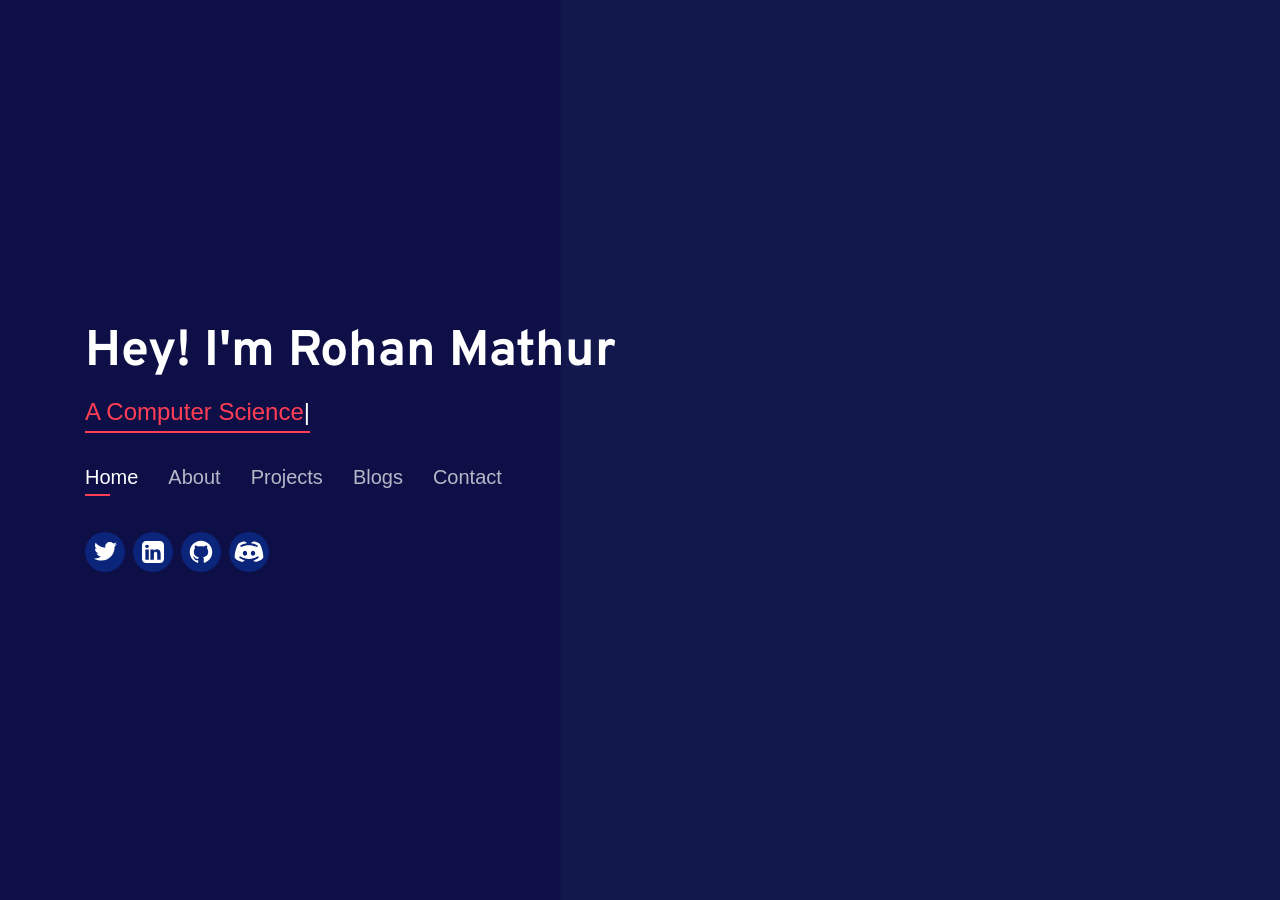
==== commit 2f2ba6af: "add contact, remove useless bars" ====
--- a/index.html
+++ b/index.html
@@ -56,9 +56,6 @@
           <li><a href="#about">About</a></li>
           <li><a href="#portfolio">Projects</a></li>
           <li><a href="#blogs">Blogs</a></li>
-          <li><a href="#videos">Videos</a></li>
-          <li><a href="#events">Events</a></li>
-          <li><a href="#schedule-meet">Schedule-Call</a></li>
           <li><a href="#contact">Contact</a></li>
         </ul>
 
@@ -312,44 +309,7 @@
     </div>
   </section><!-- End Blogs Section -->
 
-  <!-- ======= Videos Section ======= -->
-  <section id="videos" class="services">
-    <div class="container">
-
-      <div class="section-title">
-        <h2>Videos</h2>
-        <p>My Videos</p>
-      </div>
-
-      <p>For more Videos Checkout my<a href = "https://youtube.com/techxtreme"> Youtube Channel</a></p><br>
-
-
-      <div class="row">
-        
-        <div class="col-lg-4 col-md-6 d-flex align-items-stretch mt-4">
-          <div class="icon-box">
-            <iframe width="300" height="170" src="https://www.youtube.com/embed/brqyvIEvyek" title="YouTube video player" frameborder="0" allow="accelerometer; autoplay; clipboard-write; encrypted-media; gyroscope; picture-in-picture" allowfullscreen></iframe>
-            <br>
-  
-            <h4><a href="https://www.youtube.com/watch?v=brqyvIEvyek&t=22s"><p>Free Swags from google 💖 | New year giveaway | Ankush Singh Gandhi</p></a></h4>
-            <p>The #GoogleCloudReady Facilitator Program will provide students an opportunity to kic......</p>
-          </div>
-        </div>
-        
-        <div class="col-lg-4 col-md-6 d-flex align-items-stretch mt-4">
-          <div class="icon-box">
-            <iframe width="300" height="170" src="https://www.youtube.com/embed/UvcI5G0bidQ" title="YouTube video player" frameborder="0" allow="accelerometer; autoplay; clipboard-write; encrypted-media; gyroscope; picture-in-picture" allowfullscreen></iframe>
-            <br>
-
-            <h4><a href="https://youtu.be/UvcI5G0bidQ"><p>2020 Hacktoberfest Unboxing TShirt and Swags | Ankush Singh Gandhi</p></a></h4>
-            <p>Hacktoberfest 2020 - A month long open source event which is perfect for people learning...</p>
-          </div>
-        </div>
-
-      </div>
-
-    </div>
-  </section><!-- End Videos Section -->
+
 
   <!-- ======= Portfolio Section ======= -->
   <section id="portfolio" class="portfolio">
@@ -585,37 +545,7 @@
   </section><!-- End Portfolio Section -->
 
 
-  <!-- ======= Events Section ======= -->
-  <section id="events" class="portfolio">
-    <div class="container">
-
-      <div class="section-title">
-        <h2>Events</h2>
-        <p>Events and Talks</p>
-      </div>
-      <p>Want me to speak at your event, just drop a mail at <a href="https://mail.google.com/mail/u/0/?view=cm&fs=1&tf=1&source=mailto&to=ankushsinghgandhi@gmail.com">ankushsinghgandhi@gmail.com</a></p><br>
-
-      <div class="row portfolio-container">
-
-        <div class="col-lg-4 col-md-6 portfolio-item filter-app">
-          <center><h4>OpenSource & Fun 2020</h4></center>
-          <div class="portfolio-wrap">
-            <img alt="Ankush Singh Gandhi" src="assets/img/events/event-0.jpg" class="img-fluid"  >
-            <div class="portfolio-info">
-              <h4>OpenSource & Fun</h4>
-              <p>Virtual Meetup</p>
-              <div class="portfolio-links">
-                <a href="assets/img/events/event-1.jpg" data-gall="portfolioGallery" class="venobox" title="Event"><i class="bx bx-plus"></i></a>
-                <a href="event1.html" data-gall="portfolioDetailsGallery" data-vbtype="iframe" class="venobox" title="Event Details"><i class="bx bx-link"></i></a>
-              </div>
-            </div>
-          </div>
-        </div>
-        
-      </div>
-    </div>
-  </section><!-- End Events Section -->
-
+ 
 
   <!-- ======= Contact Section ======= -->
   <section id="contact" class="contact">
@@ -632,7 +562,7 @@
           <div class="info-box">
             <i class="bx bx-map"></i>
             <h3>My Address</h3>
-            <p>Kota, Rajasthan, IN</p>
+            <p>Bengaluru, Karnataka IN</p>
           </div>
         </div>
 
@@ -641,29 +571,19 @@
             <i class="bx bx-share-alt"></i>
             <h3>Social Profiles</h3>
             <div class="social-link" style="padding-left: 10%; padding-top: -10%;">
-              <a href="https://twitter.com/ankushsgandhi" class="twitter"><svg xmlns="http://www.w3.org/2000/svg" x="0px" y="0px"
+              <a href="https://twitter.com/RohanMathur_17" class="twitter"><svg xmlns="http://www.w3.org/2000/svg" x="0px" y="0px"
                 width="21" height="21"
                 viewBox="0 0 172 172"
                 style=" fill:#000000;"><g fill="none" fill-rule="nonzero" stroke="none" stroke-width="1" stroke-linecap="butt" stroke-linejoin="miter" stroke-miterlimit="10" stroke-dasharray="" stroke-dashoffset="0" font-family="none" font-weight="none" font-size="none" text-anchor="none" style="mix-blend-mode: normal"><path d="M0,172v-172h172v172z" fill="none"></path><g fill="#ffffff"><path d="M172,30.82226c-6.4388,2.85547 -12.9056,5.01107 -20.07226,5.73894c7.16667,-4.3112 12.9056,-11.47787 15.76107,-19.3724c-7.16667,4.31119 -14.33333,7.16667 -22.19988,8.6224c-7.16667,-7.16667 -16.48893,-11.47787 -26.51106,-11.47787c-19.3724,0 -35.13347,15.76107 -35.13347,35.10547c0,2.88346 0,5.73893 0.72786,7.89453c-29.39453,-1.42774 -55.17773,-15.06119 -72.39453,-36.56119c-3.58333,5.03906 -5.01107,11.47786 -5.01107,17.91667c0,12.20573 6.43881,22.95573 15.76107,29.39453c-5.73893,-0.72786 -11.44987,-2.1556 -15.76107,-4.31119c0,0 0,0 0,0.72786c0,17.18881 12.17774,31.52214 27.93881,34.4056c-2.85547,0.69988 -5.71094,1.42774 -9.29427,1.42774c-2.1556,0 -4.3112,0 -6.4668,-0.72786c4.31119,14.33333 17.2168,24.38346 32.97786,24.38346c-12.17773,9.32227 -27.23893,15.03321 -43.72786,15.03321c-2.85547,0 -5.73893,0 -8.5944,-0.69988c15.76107,10.02214 34.4056,15.76107 53.75,15.76107c65.22787,0 100.33333,-53.75 100.33333,-100.33333c0,-1.42774 0,-2.85547 0,-4.31119c7.16667,-5.01107 12.9056,-11.44988 17.91667,-18.61654"></path></g></g></svg><!--i class="icofont-twitter"></i--></a>
-              <a href="https://www.linkedin.com/in/ankushsinghgandhi/" class="linkedin"><!--i class="icofont-linkedin"></i--><svg xmlns="http://www.w3.org/2000/svg" x="0px" y="0px"
+              <a href="https://www.linkedin.com/in/rohanmathur17/" class="linkedin"><!--i class="icofont-linkedin"></i--><svg xmlns="http://www.w3.org/2000/svg" x="0px" y="0px"
                 width="23" height="23"
                 viewBox="0 0 172 172"
                 style=" fill:#000000;"><g fill="none" fill-rule="nonzero" stroke="none" stroke-width="1" stroke-linecap="butt" stroke-linejoin="miter" stroke-miterlimit="10" stroke-dasharray="" stroke-dashoffset="0" font-family="none" font-weight="none" font-size="none" text-anchor="none" style="mix-blend-mode: normal"><path d="M0,172v-172h172v172z" fill="none"></path><g fill="#ffffff"><path d="M139.75,0h-107.5c-17.80469,0 -32.25,14.44531 -32.25,32.25v107.5c0,17.80469 14.44531,32.25 32.25,32.25h107.5c17.80469,0 32.25,-14.44531 32.25,-32.25v-107.5c0,-17.80469 -14.44531,-32.25 -32.25,-32.25zM53.18149,146.00361h-26.71996l-0.15504,-80.00481h26.71995zM39.14964,55.53305h-0.15505c-8.73437,0 -14.36779,-6.02103 -14.36779,-13.51502c0,-7.67488 5.81431,-13.48919 14.70373,-13.48919c8.88942,0 14.34194,5.8143 14.52283,13.48919c0,7.49399 -5.65926,13.51502 -14.70372,13.51502zM145.82272,146.00361h-26.95253v-43.46515c0,-10.51743 -2.79087,-17.67548 -12.19712,-17.67548c-7.18389,0 -11.0601,4.83233 -12.92067,9.50962c-0.69772,1.67969 -0.8786,3.97957 -0.8786,6.33113v45.29988h-27.08173l-0.15505,-80.00481h27.08173l0.15505,11.29267c3.46274,-5.34916 9.22536,-12.92067 23.02463,-12.92067c17.10697,0 29.89844,11.16346 29.89844,35.17007v46.46274z"></path></g></g></svg></a>
-              <a href="https://dev.to/ankushsinghgandhi" class="facebook"><svg xmlns="http://www.w3.org/2000/svg" x="0px" y="0px"
+              <a href="https://github.com/RohanMathur17" class="instagram"><svg xmlns="http://www.w3.org/2000/svg" x="0px" y="0px"
                 width="30" height="30"
                 viewBox="0 0 172 172"
-                style=" fill:#000000;"><g fill="none" fill-rule="nonzero" stroke="none" stroke-width="1" stroke-linecap="butt" stroke-linejoin="miter" stroke-miterlimit="10" stroke-dasharray="" stroke-dashoffset="0" font-family="none" font-weight="none" font-size="none" text-anchor="none" style="mix-blend-mode: normal"><path d="M0,172v-172h172v172z" fill="none"></path><g fill="#ffffff"><path d="M10.75,37.625v96.75h150.5v-96.75zM21.5,48.375h129v75.25h-129zM32.25,59.125v53.75h16.125c8.89025,0 16.125,-7.23475 16.125,-16.125v-21.5c0,-8.89025 -7.23475,-16.125 -16.125,-16.125zM86,59.125c-5.92862,0 -10.75,4.82138 -10.75,10.75v32.25c0,5.92863 4.82138,10.75 10.75,10.75h10.75v-10.75h-10.75v-10.75h10.75v-10.75h-10.75v-10.75h10.75v-10.75zM105.84131,59.125l11.20142,48.51148c0.7095,3.06375 3.4379,5.23852 6.58227,5.23852c3.14438,0 5.87277,-2.17477 6.58227,-5.23852l11.20142,-48.51148h-11.03345l-6.75024,29.23706l-6.75024,-29.23706zM43,69.875h5.375c2.967,0 5.375,2.408 5.375,5.375v21.5c0,2.967 -2.408,5.375 -5.375,5.375h-5.375z"></path></g></g></svg><!--<i class="icofont-blogger"></i>--></a>
-              <a href="https://github.com/AnkushSinghGandhi" class="instagram"><svg xmlns="http://www.w3.org/2000/svg" x="0px" y="0px"
-                width="30" height="30"
-                viewBox="0 0 172 172"
-                style=" fill:#000000;"><g fill="none" fill-rule="none" stroke="none" stroke-width="1" stroke-linecap="butt" stroke-linejoin="miter" stroke-miterlimit="10" stroke-dasharray="" stroke-dashoffset="0" font-family="none" font-weight="none" font-size="none" text-anchor="none" style="mix-blend-mode: normal"><path d="M0,172v-172h172v172z" fill="none" fill-rule="nonzero"></path><g fill="#ffffff" fill-rule="evenodd"><path d="M86,21.5c-35.63037,0 -64.5,28.86963 -64.5,64.5c0,28.4917 18.47656,52.6792 44.11279,61.20361c3.2334,0.58789 4.40918,-1.38574 4.40918,-3.10742c0,-1.53271 -0.06299,-5.58496 -0.08398,-10.95996c-17.95166,3.88428 -21.73096,-8.65039 -21.73096,-8.65039c-2.93945,-7.45361 -7.15967,-9.44824 -7.15967,-9.44824c-5.85791,-3.98926 0.44092,-3.90528 0.44092,-3.90528c6.4668,0.46192 9.86817,6.63477 9.86817,6.63477c5.75293,9.86817 15.09619,7.0127 18.77051,5.375c0.58789,-4.17822 2.26758,-7.01269 4.09424,-8.62939c-14.31934,-1.6167 -29.37354,-7.15967 -29.37354,-31.87207c0,-7.05469 2.51953,-12.80761 6.63477,-17.32178c-0.65088,-1.6167 -2.87646,-8.18848 0.62989,-17.06982c0,0 5.41699,-1.72168 17.7417,6.61377c5.14404,-1.42773 10.66602,-2.1416 16.14599,-2.16259c5.47998,0.02099 11.00195,0.73486 16.14599,2.16259c12.32471,-8.33545 17.7207,-6.61377 17.7207,-6.61377c3.52734,8.88134 1.32276,15.45313 0.65088,17.06982c4.13623,4.51416 6.61377,10.26709 6.61377,17.32178c0,24.77539 -15.0752,30.21338 -29.43653,31.83008c2.30957,1.97364 4.36719,5.9209 4.36719,11.92578c0,8.6294 -0.06298,15.5791 -0.06298,17.69971c0,1.72168 1.15478,3.7373 4.43017,3.10742c25.61523,-8.54541 44.0708,-32.71192 44.0708,-61.20361c0,-35.63037 -28.86963,-64.5 -64.5,-64.5z"></path></g></g></svg><!--i class="icofont-github"></i--></a>
-      
-                <a href="https://www.youtube.com/techxtreme" class="instagram"><svg xmlns="http://www.w3.org/2000/svg" x="0px" y="0px"
-                  width="25" height="25"
-                  viewBox="0 0 172 172"
-                  style=" fill:#000000;"><g fill="none" fill-rule="nonzero" stroke="none" stroke-width="1" stroke-linecap="butt" stroke-linejoin="miter" stroke-miterlimit="10" stroke-dasharray="" stroke-dashoffset="0" font-family="none" font-weight="none" font-size="none" text-anchor="none" style="mix-blend-mode: normal"><path d="M0,172v-172h172v172z" fill="none"></path><g fill="#ffffff"><path d="M154.671,44.333c-1.64833,-6.16333 -6.50733,-11.02233 -12.67067,-12.67067c-11.18,-2.99567 -56.00033,-2.99567 -56.00033,-2.99567c0,0 -44.82033,0 -56.00033,2.99567c-6.16333,1.64833 -11.02233,6.50733 -12.67067,12.67067c-2.99567,11.18 -2.99567,41.667 -2.99567,41.667c0,0 0,30.487 2.99567,41.667c1.64833,6.16333 6.50733,11.02233 12.67067,12.67067c11.18,2.99567 56.00033,2.99567 56.00033,2.99567c0,0 44.82033,0 56.00033,-2.99567c6.1705,-1.64833 11.02233,-6.50733 12.67067,-12.67067c2.99567,-11.18 2.99567,-41.667 2.99567,-41.667c0,0 0,-30.487 -2.99567,-41.667zM71.66667,110.82533v-49.65067l43,24.82533z"></path></g></g></svg><!--i class="icofont-github"></i--></a>
-
-                  <a href="https://discord.com/invite/UNFfxdDy" class="instagram"><svg xmlns="http://www.w3.org/2000/svg" x="0px" y="0px"
+                style=" fill:#000000;"><g fill="none" fill-rule="none" stroke="none" stroke-width="1" stroke-linecap="butt" stroke-linejoin="miter" stroke-miterlimit="10" stroke-dasharray="" stroke-dashoffset="0" font-family="none" font-weight="none" font-size="none" text-anchor="none" style="mix-blend-mode: normal"><path d="M0,172v-172h172v172z" fill="none" fill-rule="nonzero"></path><g fill="#ffffff" fill-rule="evenodd"><path d="M86,21.5c-35.63037,0 -64.5,28.86963 -64.5,64.5c0,28.4917 18.47656,52.6792 44.11279,61.20361c3.2334,0.58789 4.40918,-1.38574 4.40918,-3.10742c0,-1.53271 -0.06299,-5.58496 -0.08398,-10.95996c-17.95166,3.88428 -21.73096,-8.65039 -21.73096,-8.65039c-2.93945,-7.45361 -7.15967,-9.44824 -7.15967,-9.44824c-5.85791,-3.98926 0.44092,-3.90528 0.44092,-3.90528c6.4668,0.46192 9.86817,6.63477 9.86817,6.63477c5.75293,9.86817 15.09619,7.0127 18.77051,5.375c0.58789,-4.17822 2.26758,-7.01269 4.09424,-8.62939c-14.31934,-1.6167 -29.37354,-7.15967 -29.37354,-31.87207c0,-7.05469 2.51953,-12.80761 6.63477,-17.32178c-0.65088,-1.6167 -2.87646,-8.18848 0.62989,-17.06982c0,0 5.41699,-1.72168 17.7417,6.61377c5.14404,-1.42773 10.66602,-2.1416 16.14599,-2.16259c5.47998,0.02099 11.00195,0.73486 16.14599,2.16259c12.32471,-8.33545 17.7207,-6.61377 17.7207,-6.61377c3.52734,8.88134 1.32276,15.45313 0.65088,17.06982c4.13623,4.51416 6.61377,10.26709 6.61377,17.32178c0,24.77539 -15.0752,30.21338 -29.43653,31.83008c2.30957,1.97364 4.36719,5.9209 4.36719,11.92578c0,8.6294 -0.06298,15.5791 -0.06298,17.69971c0,1.72168 1.15478,3.7373 4.43017,3.10742c25.61523,-8.54541 44.0708,-32.71192 44.0708,-61.20361c0,-35.63037 -28.86963,-64.5 -64.5,-64.5z"></path></g></g></svg><!--i class="icofont-github"></i-->
+                  <a href="https://discordapp.com/users/428161646012268544/" class="instagram"><svg xmlns="http://www.w3.org/2000/svg" x="0px" y="0px"
                     width="30" height="30"
                     viewBox="0 0 172 172"
                     style=" fill:#000000;"><g fill="none" fill-rule="nonzero" stroke="none" stroke-width="1" stroke-linecap="butt" stroke-linejoin="miter" stroke-miterlimit="10" stroke-dasharray="" stroke-dashoffset="0" font-family="none" font-weight="none" font-size="none" text-anchor="none" style="mix-blend-mode: normal"><path d="M0,172v-172h172v172z" fill="none"></path><g fill="#ffffff"><path d="M145.48333,37.87583c-0.07167,-0.07167 -0.17917,-0.14333 -0.28667,-0.25083c-8.56417,-6.88 -20.03083,-10.39167 -28.12917,-12.07583c-7.99083,-1.68417 -15.98167,2.86667 -18.56167,10.57083c-0.03583,0.14333 -0.1075,0.25083 -0.14333,0.39417c13.4375,1.36167 25.44167,5.0525 35.18833,10.82167c2.54417,1.505 3.36833,4.80167 1.86333,7.38167c-1.00333,1.68417 -2.795,2.61583 -4.6225,2.61583c-0.93167,0 -1.89917,-0.25083 -2.75917,-0.7525c-10.965,-6.52167 -25.51333,-9.96167 -42.0325,-9.96167c-16.51917,0 -31.0675,3.44 -42.0325,9.96167c-2.58,1.505 -5.87667,0.68083 -7.38167,-1.86333c-1.505,-2.58 -0.68083,-5.87667 1.86333,-7.38167c9.74667,-5.76917 21.75083,-9.46 35.18833,-10.82167c-0.03583,-0.14333 -0.1075,-0.25083 -0.14333,-0.39417c-2.58,-7.70417 -10.57083,-12.255 -18.56167,-10.57083c-8.09833,1.68417 -19.565,5.19583 -28.12917,12.07583c-0.1075,0.1075 -0.215,0.17917 -0.28667,0.25083c-7.955,7.38167 -22.64667,44.935 -22.64667,79.04833c0,0.93167 0.215,1.8275 0.68083,2.65167c8.74333,15.3725 29.3475,20.99833 37.84,22.6825c1.03917,0.215 2.07833,0.3225 3.1175,0.3225c5.08833,0 9.9975,-2.43667 13.04333,-6.665l1.86333,-2.54417c-18.45417,-4.37167 -27.91417,-12.255 -28.45167,-12.72083c-2.2575,-1.935 -2.54417,-5.30333 -0.60917,-7.56083c1.935,-2.2575 5.30333,-2.54417 7.56083,-0.645c0.28667,0.25083 16.08917,13.04333 47.085,13.04333c31.13917,0 46.94167,-12.9 47.085,-13.04333c2.2575,-1.89917 5.66167,-1.6125 7.56083,0.68083c1.89917,2.2575 1.64833,5.62583 -0.60917,7.525c-0.5375,0.46583 -9.9975,8.34917 -28.45167,12.72083l1.86333,2.54417c3.04583,4.22833 7.955,6.665 13.04333,6.665c1.03917,0 2.07833,-0.1075 3.1175,-0.3225c8.4925,-1.68417 29.09667,-7.31 37.84,-22.6825c0.46583,-0.82417 0.68083,-1.72 0.68083,-2.65167c0,-34.11333 -14.69167,-71.66667 -22.64667,-79.04833zM62.81583,107.21333c-6.84417,0 -12.39833,-6.3425 -12.39833,-14.19c0,-7.8475 5.55417,-14.19 12.39833,-14.19c6.88,0 12.43417,6.3425 12.43417,14.19c0,7.8475 -5.55417,14.19 -12.43417,14.19zM109.07667,107.5c-6.91583,0 -12.54167,-6.41417 -12.54167,-14.33333c0,-7.91917 5.62583,-14.33333 12.54167,-14.33333c6.95167,0 12.54167,6.41417 12.54167,14.33333c0,7.91917 -5.59,14.33333 -12.54167,14.33333z"></path></g></g></svg></a>
@@ -676,14 +596,14 @@
           <div class="info-box">
             <i class="bx bx-envelope"></i>
             <h3>Email Me</h3>
-            <p><a href="https://mail.google.com/mail/u/0/?view=cm&fs=1&tf=1&source=mailto&to=ankushsinghgandhi@gmail.com">ankushsinghgandhi@gmail.com</a></p>
+            <p><a href="https://mail.google.com/mail/u/0/?view=cm&fs=1&tf=1&source=mailto&to=ankushsinghgandhi@gmail.com">rohan.mathur0@gmail.com</a></p>
           </div>
         </div>
         <div class="col-md-6 mt-4 d-flex align-items-stretch">
           <div class="info-box">
             <i class="bx bx-download"></i>
             <h3>Resume</h3>
-            <p><a href="">click here to download</a></p>
+            <p><a href="">Click Here To View</a></p>
           </div>
         </div>
       </div>
@@ -694,20 +614,7 @@
   </section><!-- End Contact Section -->
 
   
-<!-- Start schedule meet (Remove This Section)-->
-<section id="schedule-meet" class="contact">
-  <div class="container">
-
-    <div class="section-title">
-      <h2>Schedule-Call</h2>
-      <p>Meet with me</p>
-    </div>
-    <!-- Calendly inline widget begin -->
-    <div class="calendly-inline-widget" data-url="https://calendly.com/bhanusinghank/meet-with-ankush?background_color=000000&text_color=48ff00" style="min-width:320px;height:680px; padding-right: 5%;"></div>
-    <script type="text/javascript" src="https://assets.calendly.com/assets/external/widget.js"></script>
-    <!-- Calendly inline widget end -->
-</section>
-<!-- End Schedule meet -->
+
 
 
 
